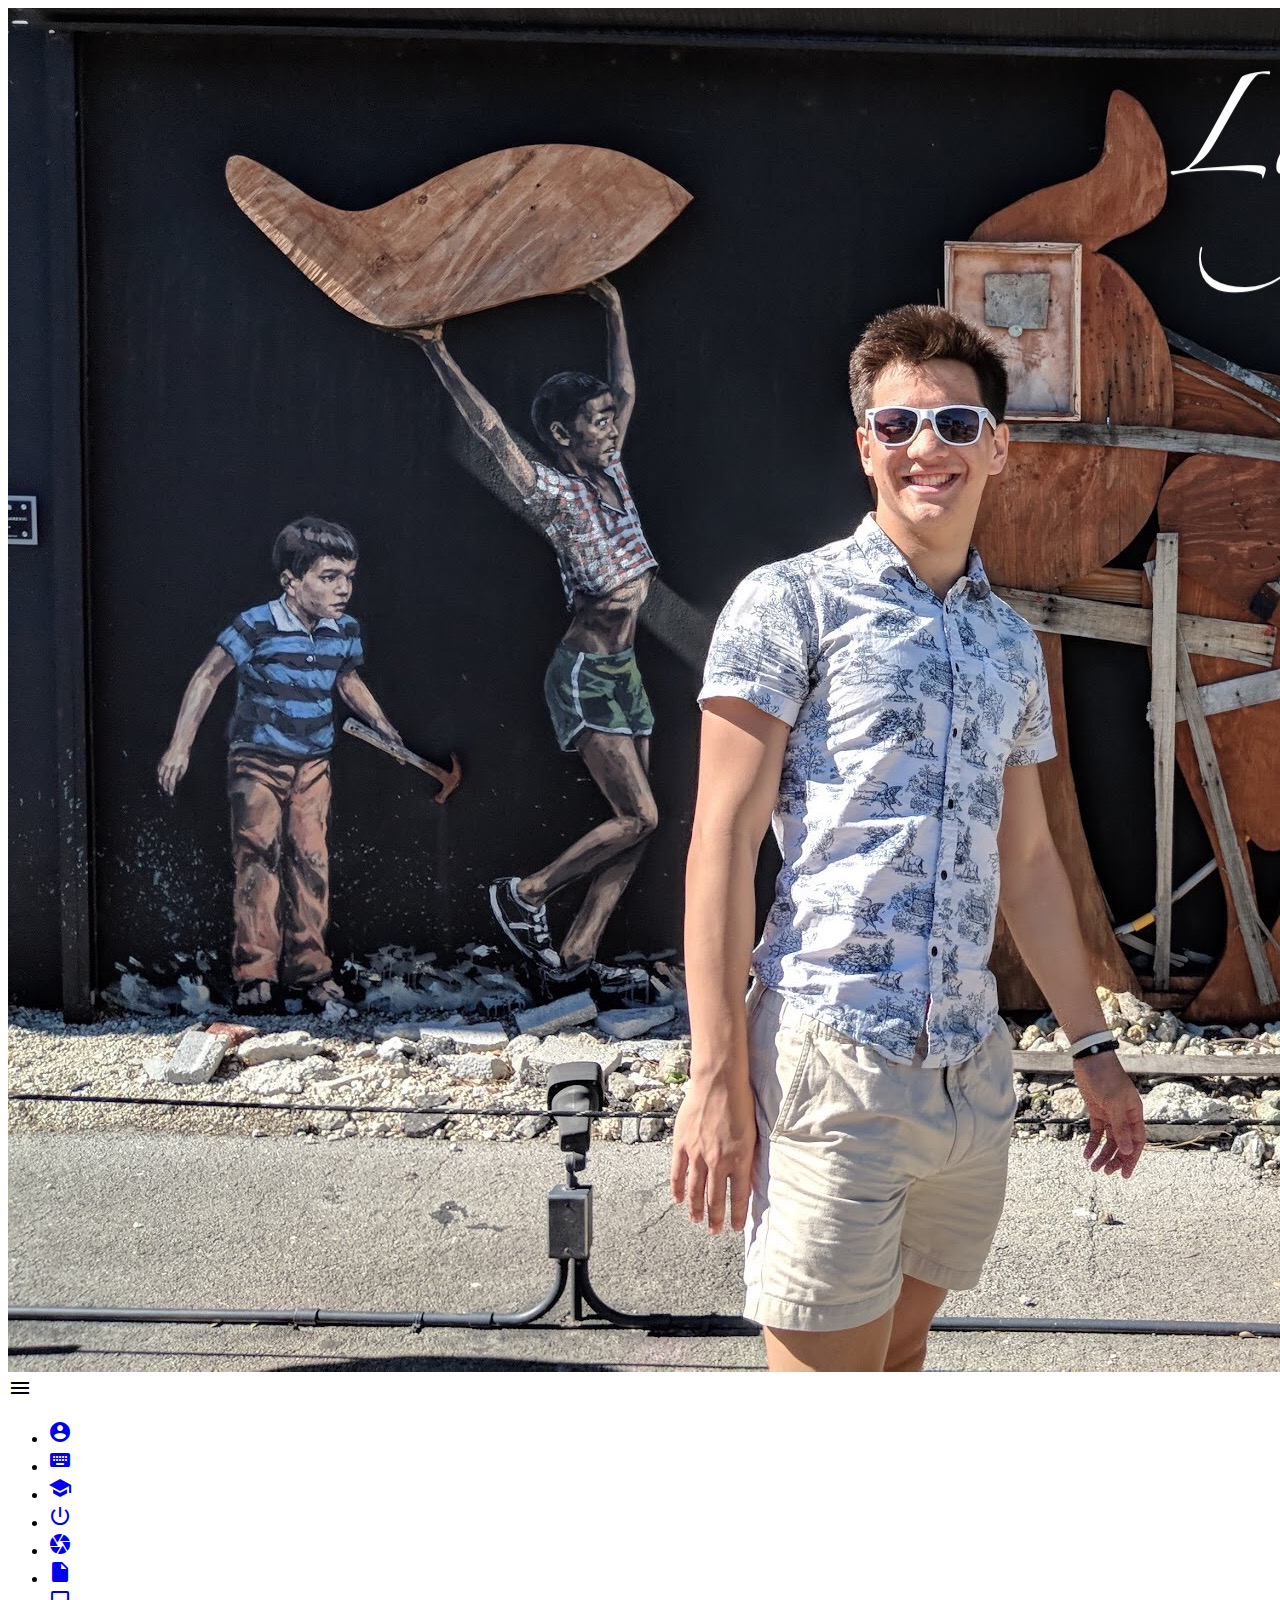
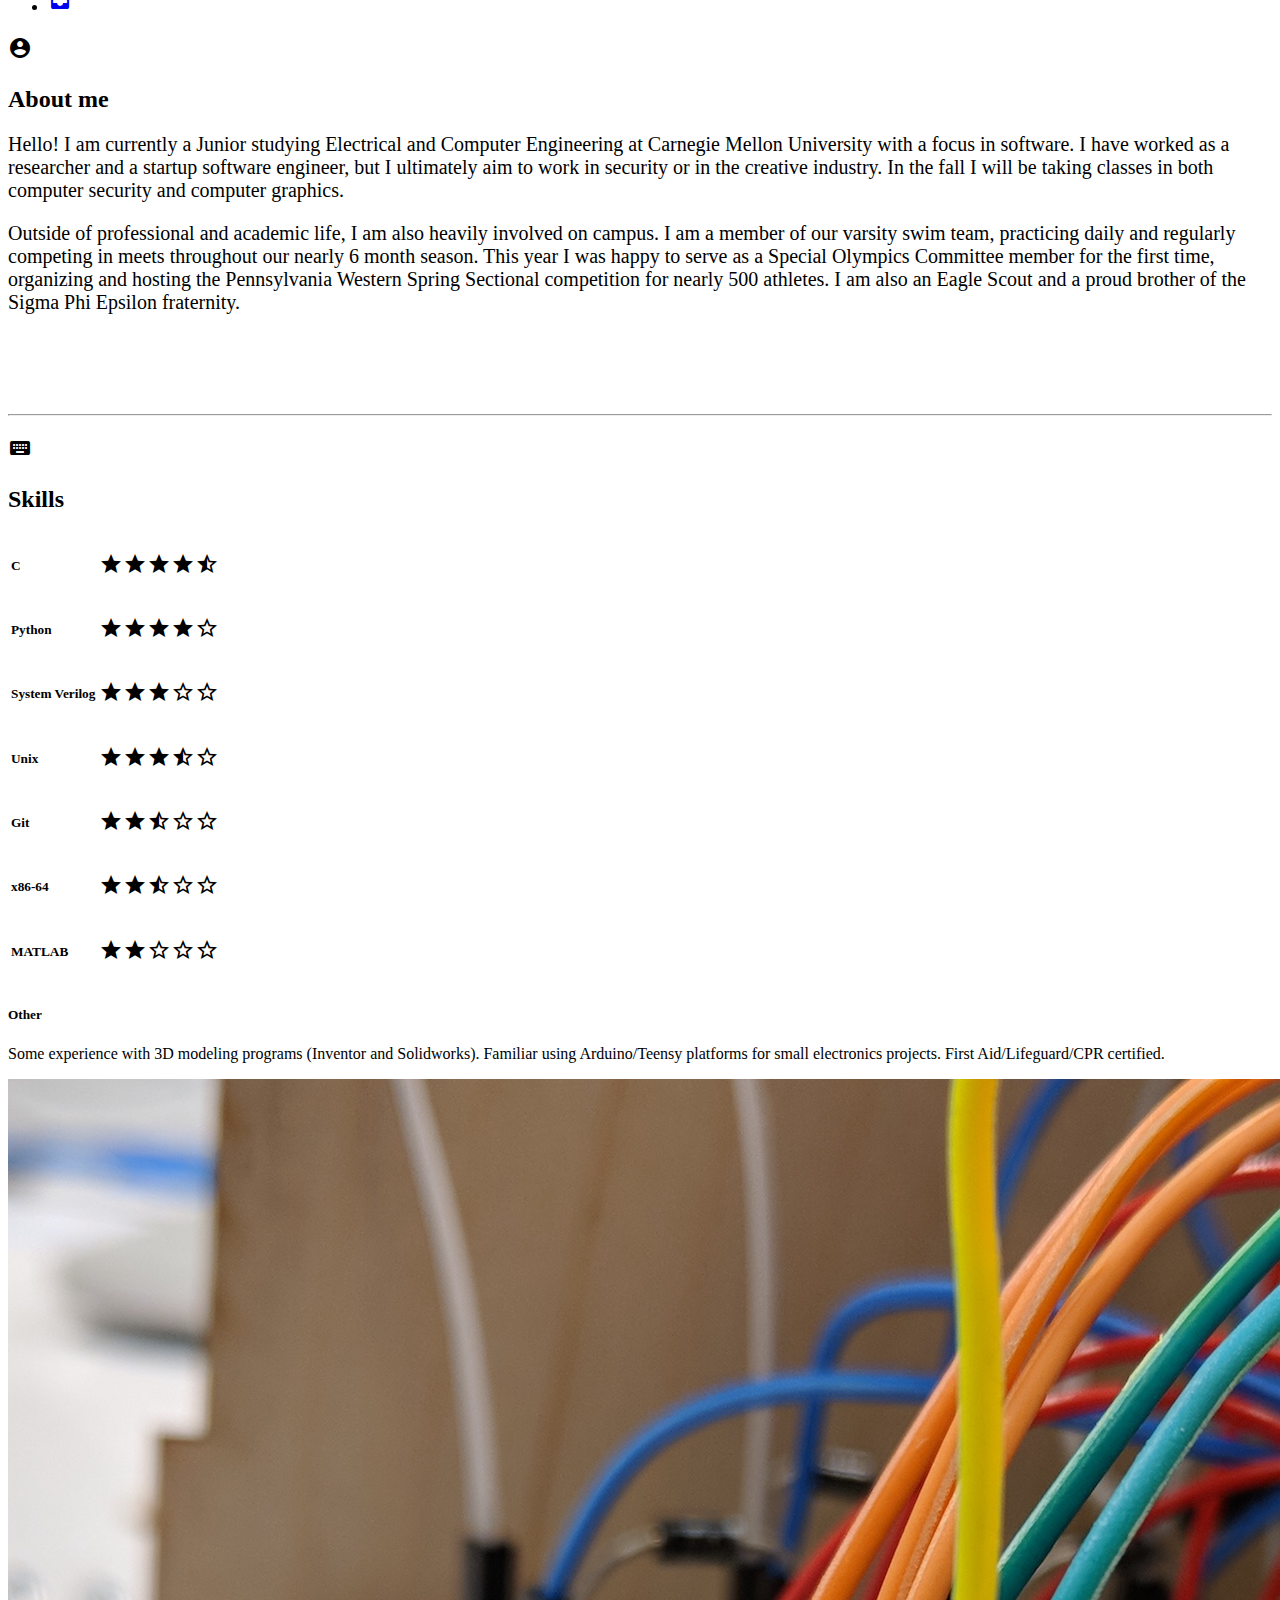
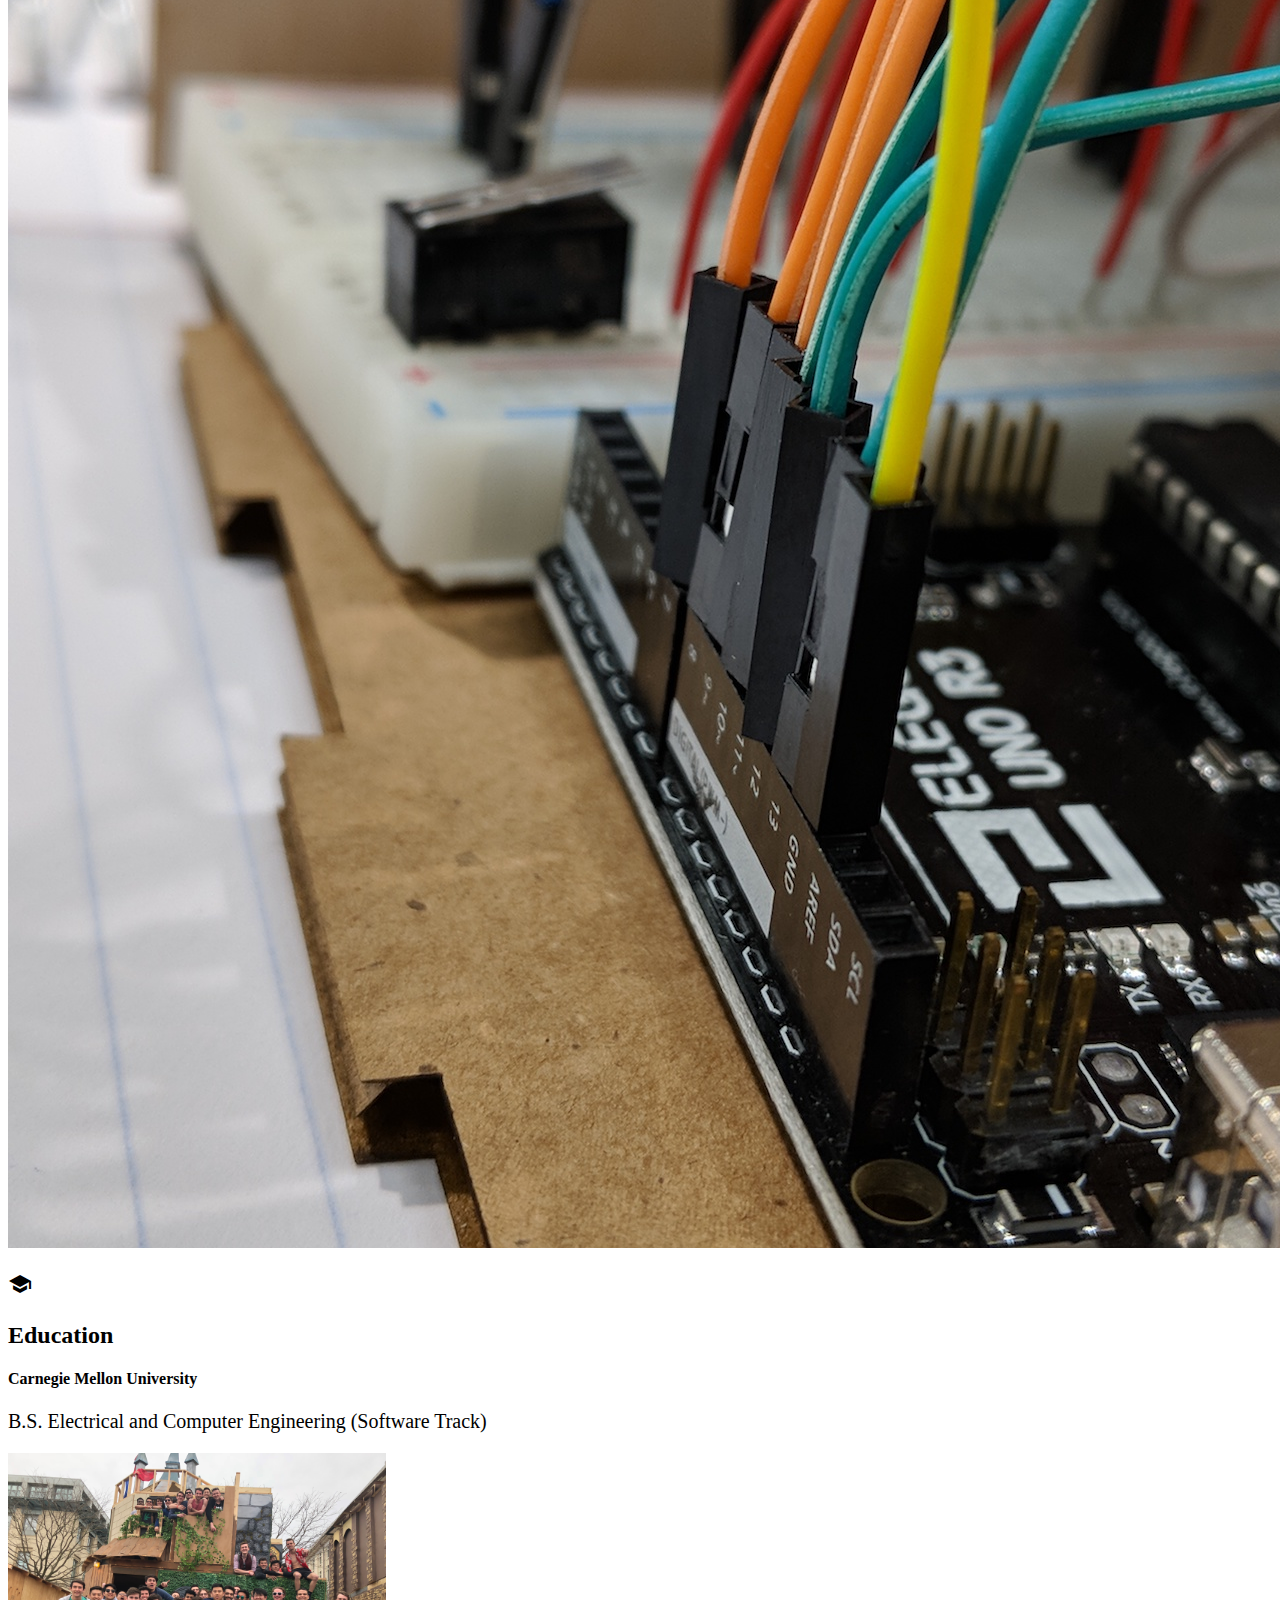
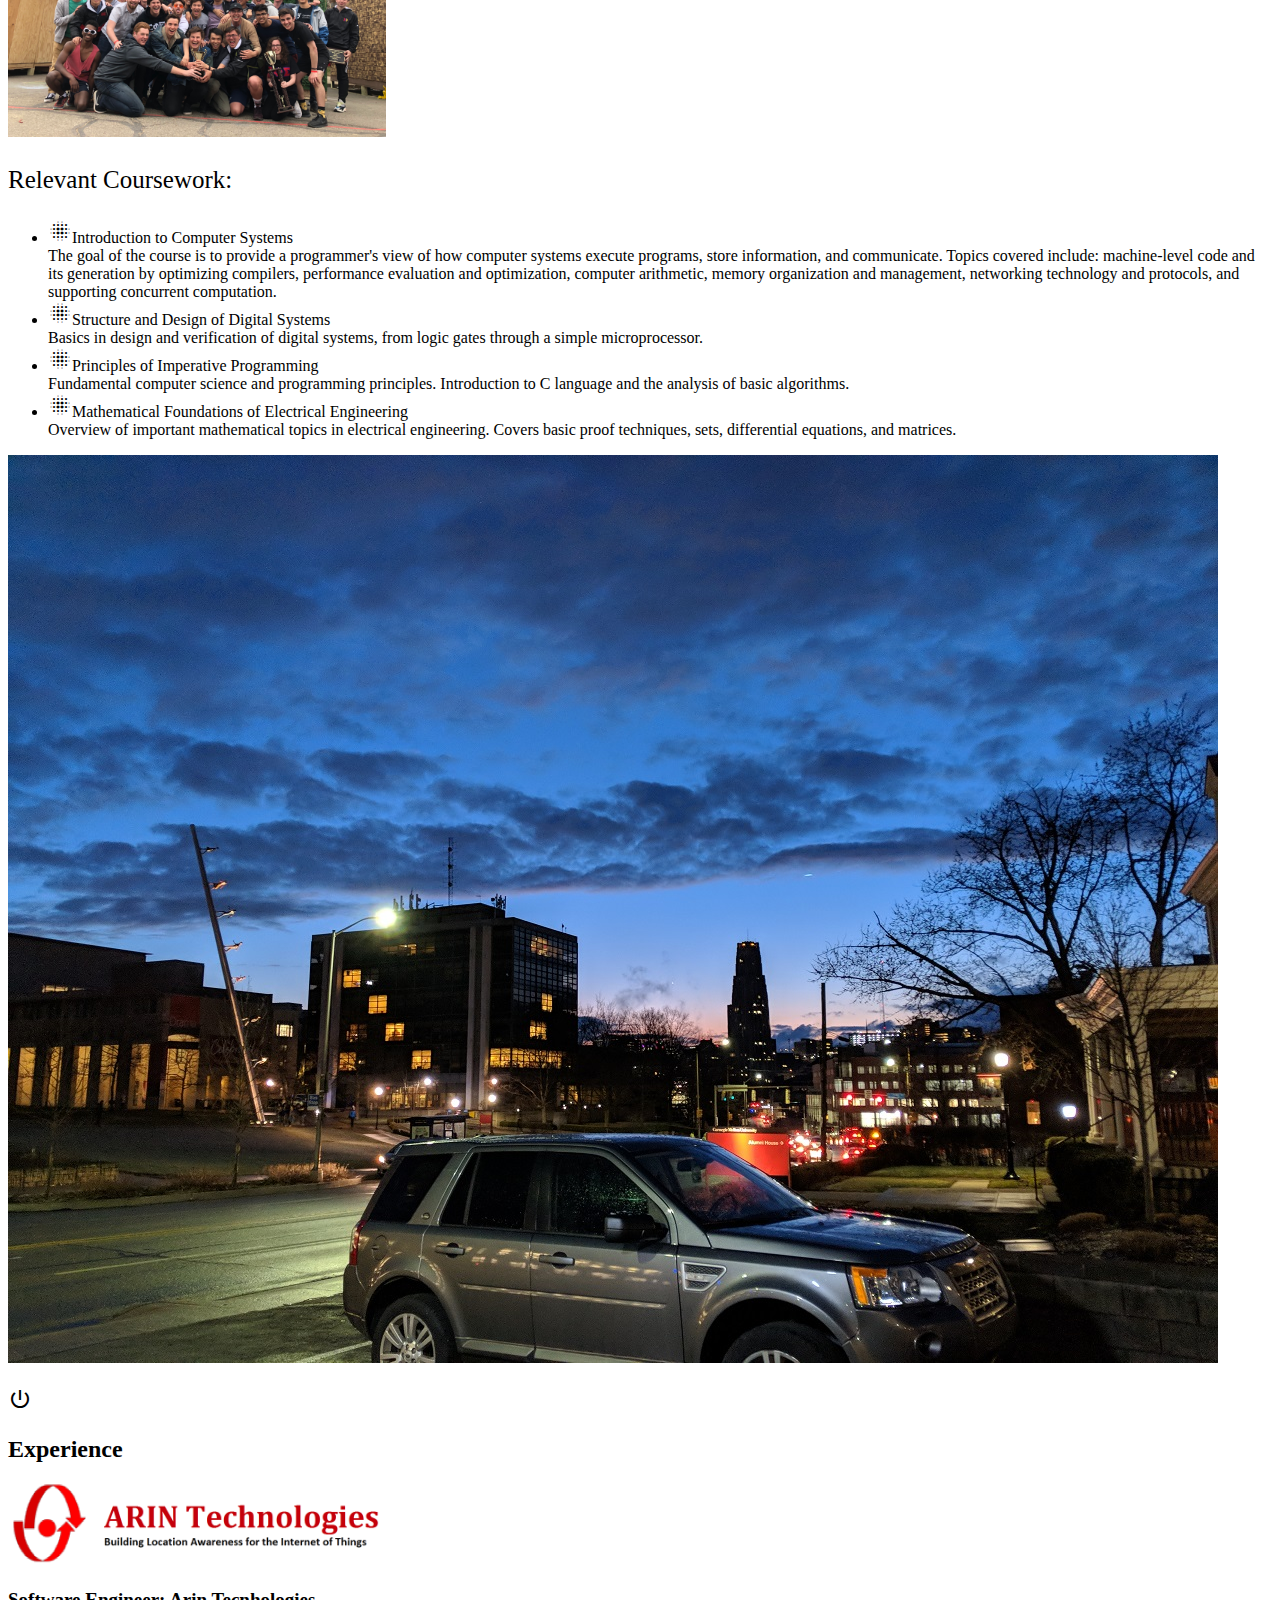
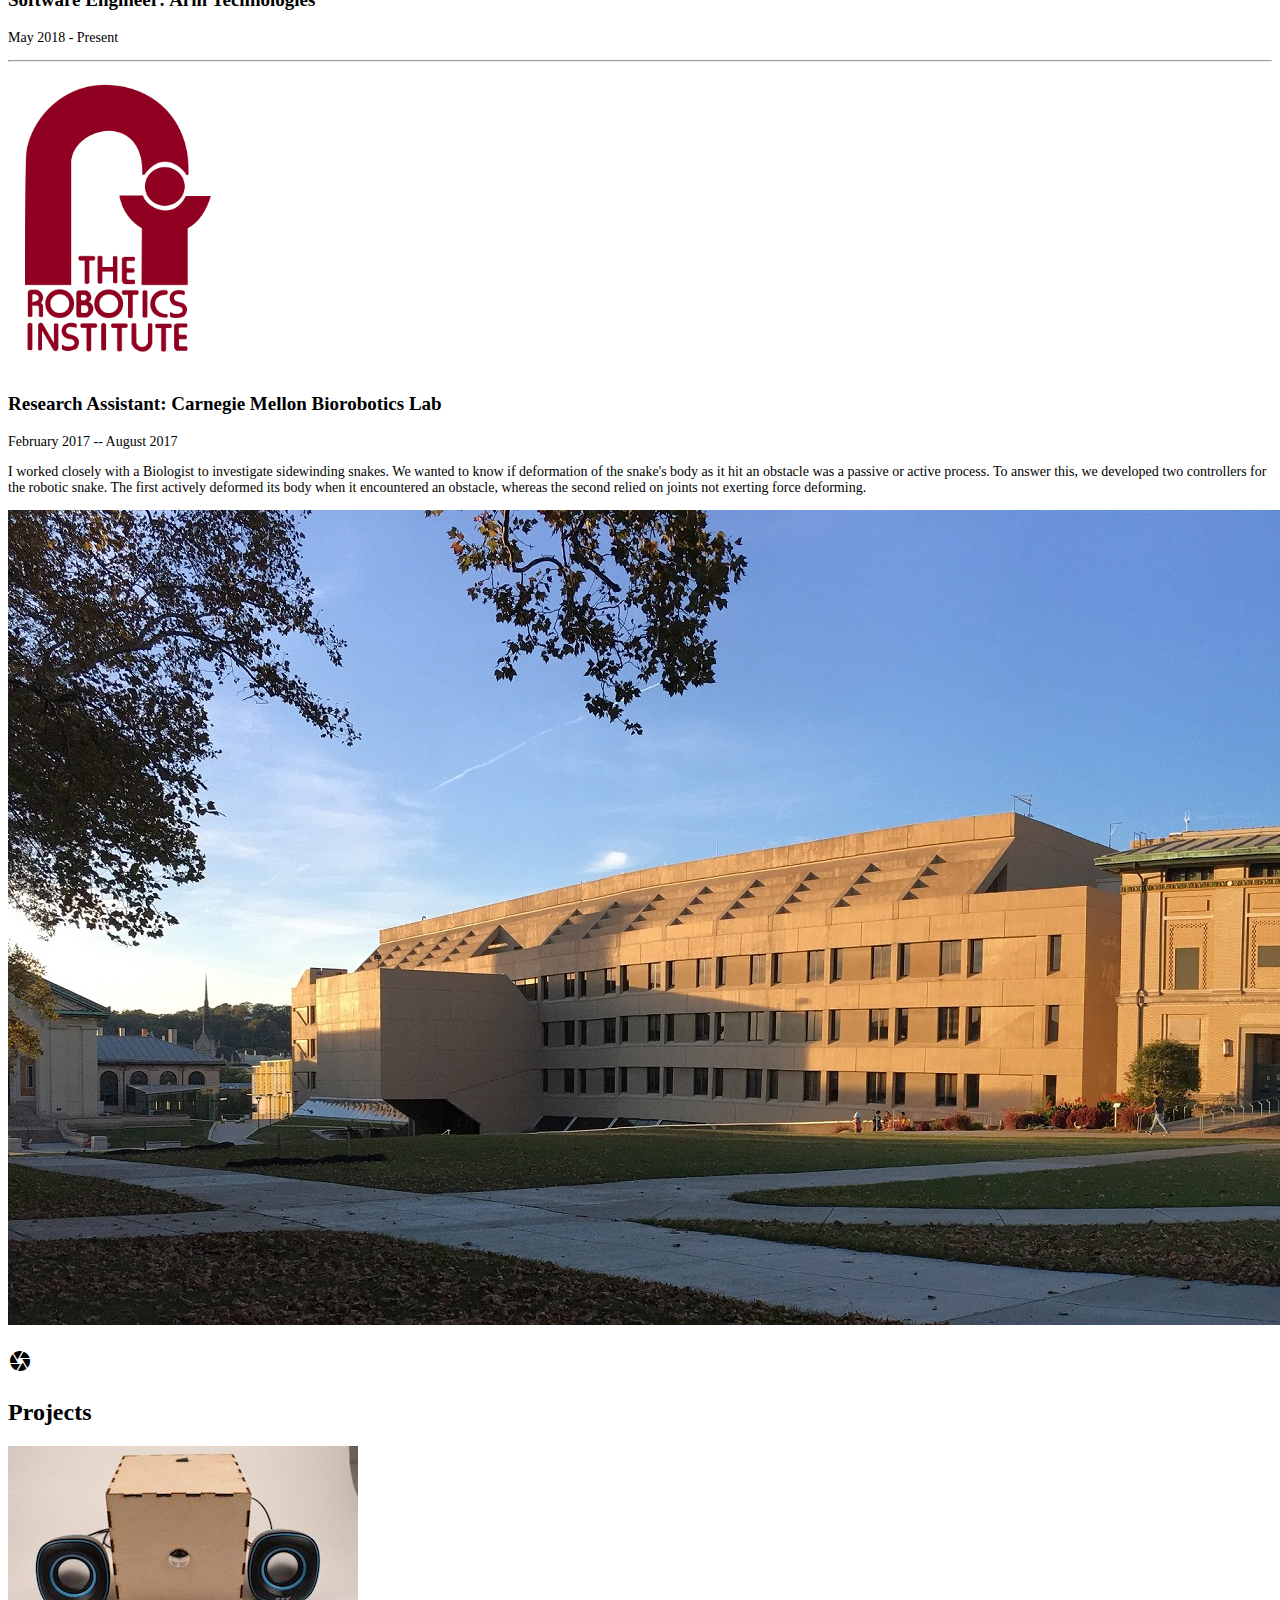
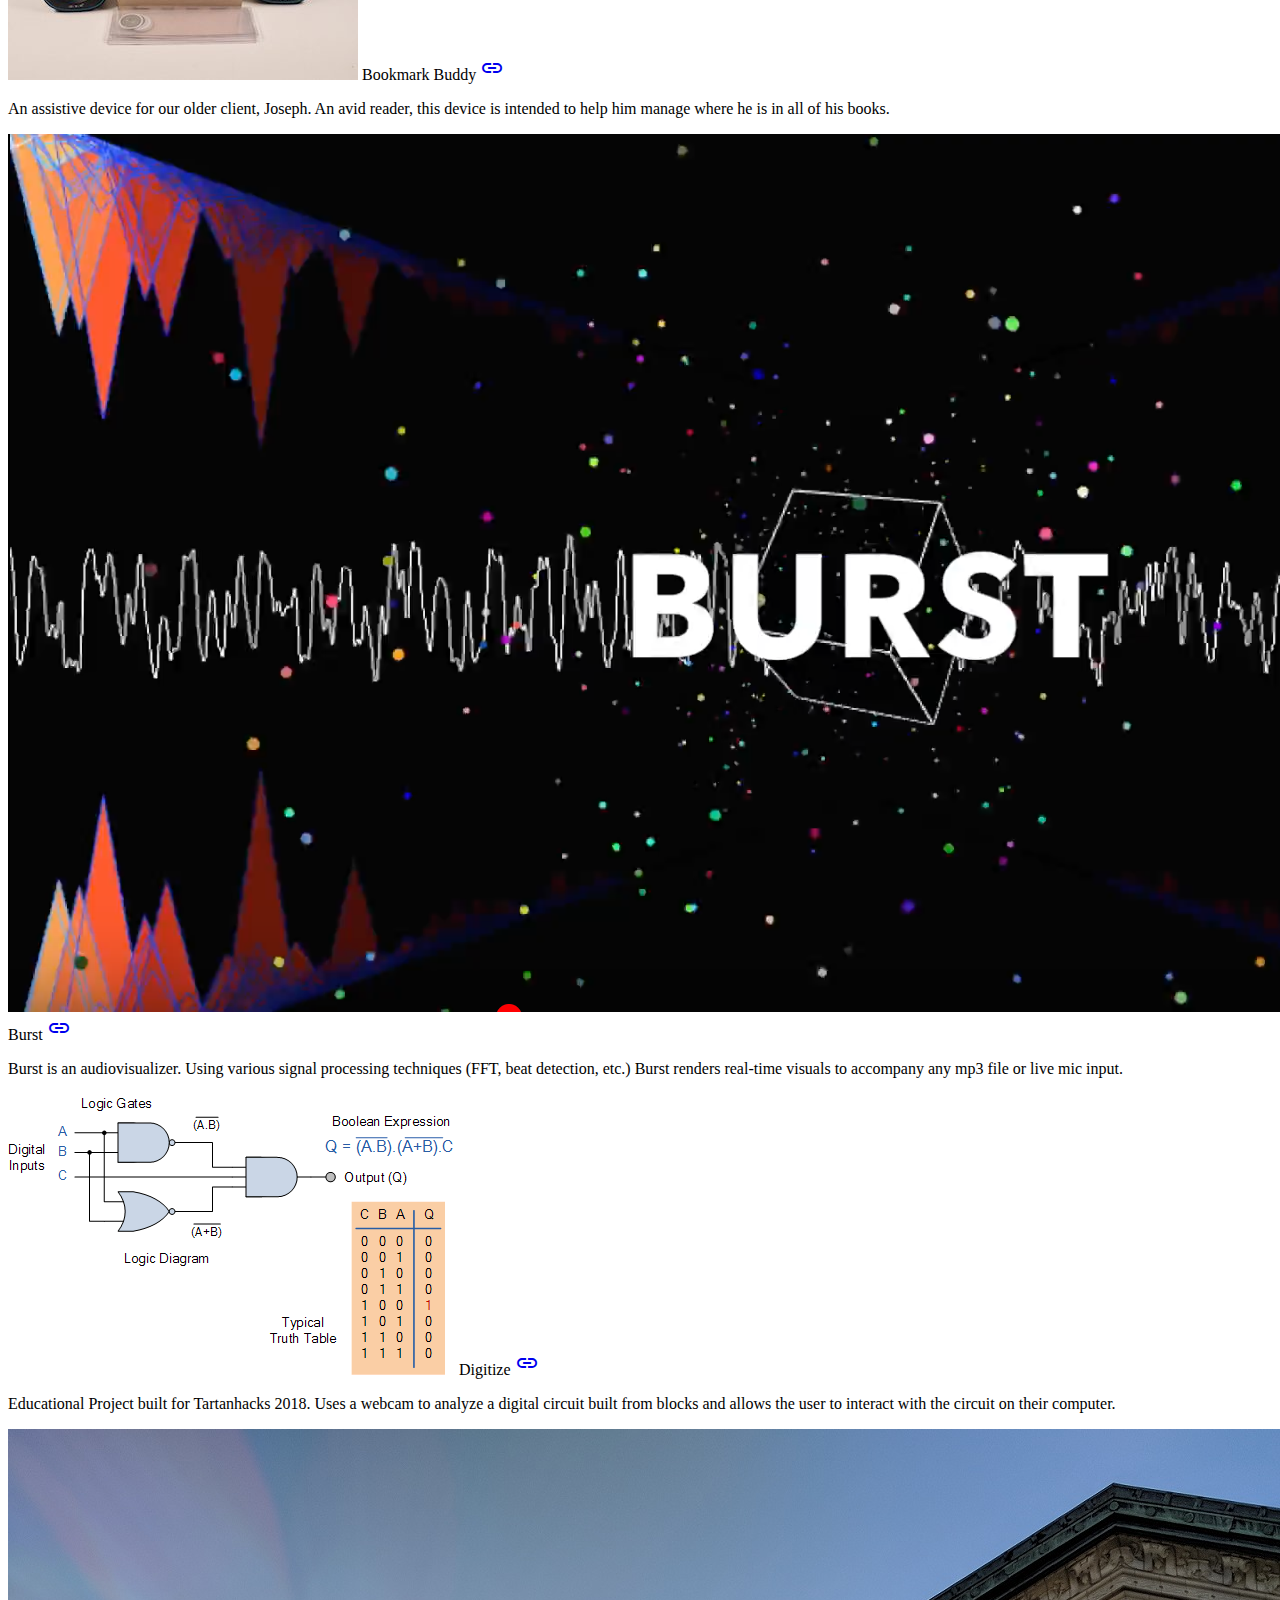
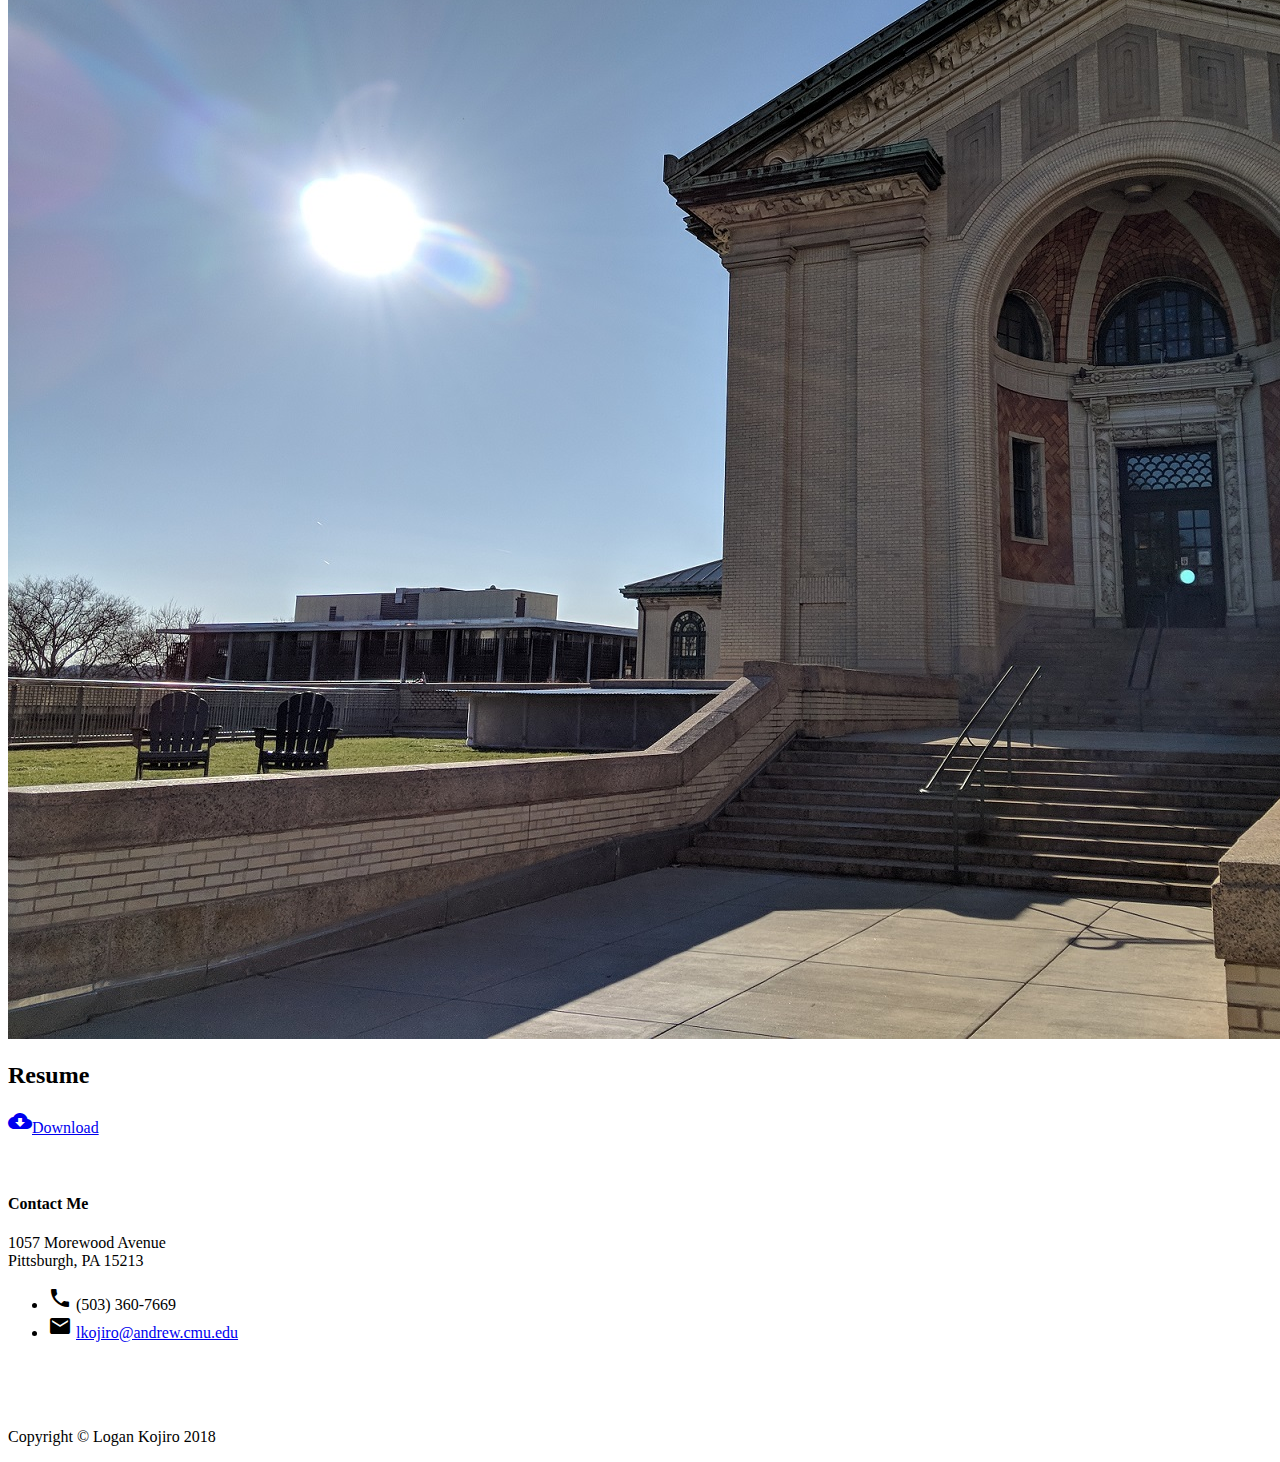
==== index.html @ 64862865 "spelling" ====
<!DOCTYPE html>
<html lang="en">
<head>
  <meta http-equiv="Content-Type" content="text/html; charset=UTF-8"/>
  <meta name="viewport" content="width=device-width, initial-scale=1"/>
  <title>Logan Kojiro</title>

  <!-- CSS  -->
  <script src="https://code.jquery.com/jquery-2.1.3.min.js"></script>

  <link href="https://fonts.googleapis.com/icon?family=Material+Icons" rel="stylesheet">
  <link href="css/materialize.css" type="text/css" rel="stylesheet" media="screen,projection"/>
  <link href="css/style.css" type="text/css" rel="stylesheet" media="screen,projection"/>
</head>

<body class="grey lighten-2">



    <!-- TOP -->

  <header>
    <div class = "background">
        <img class="responsive-img" src="images/Me.JPG" alt="Unsplashed background img 1">
    </div>
</header>

<div class="fixed-action-btn">
  <a class="btn-floating btn-large red" direction = "top">
    <i class="large material-icons">menu</i>
  </a>
  <ul>
    <li><a href="#bio" class="btn-floating deep-purple tooltipped" data-position="left" data-tooltip="About Me"><i class="material-icons">account_circle</i></a></li>
    <li><a href="#skills" class="btn-floating red tooltipped" data-position="left" data-tooltip="Skills"><i class="material-icons">keyboard</i></a></li>
    <li><a href="#education" class="btn-floating amber tooltipped" data-position="left" data-tooltip="Education"><i class="material-icons">school</i></a></li>
    <li><a href="#experience" class="btn-floating green tooltipped" data-position="left" data-tooltip="Experience"><i class="material-icons">power_settings_new</i></a></li>
    <li><a href="#projects" class="btn-floating blue tooltipped" data-position="left" data-tooltip="Projects"><i class="material-icons">camera</i></a></li>
    <li><a href="#resume" class="btn-floating teal tooltipped" data-position="left" data-tooltip="Resume"><i class="material-icons">insert_drive_file</i></a></li>
    <li><a href="#contact" class="btn-floating grey tooltipped" data-position="left" data-tooltip="Contact"><i class="material-icons">inbox</i></a></li>
  </ul>
</div>


  <!-- BIO -->
<div id="bio" class ="section grey lighten-2">
    <h2 class="center"><i class=" large material-icons deep-purple-text">account_circle</i></h2>
    <h2 class="center">About me</h2>
    <div class="container">
        <p class="center text-muted"style="font-size:20px">Hello!  I am currently a Junior studying Electrical and Computer Engineering at Carnegie Mellon University with a focus in software.  I have worked as a researcher and a startup software engineer, but I ultimately aim to work in security or in the creative industry.  In the fall I will be taking classes in both computer security and computer graphics.</p>
        <p class="center text-muted"style="font-size:20px">Outside of professional and academic life, I am also heavily involved on campus.  I am a member of our varsity swim team, practicing daily and regularly competing in meets throughout our nearly 6 month season.  This year I was happy to serve as a Special Olympics Committee member for the first time, organizing and hosting the Pennsylvania Western Spring Sectional competition for nearly 500 athletes.  I am also an Eagle Scout and a proud brother of the Sigma Phi Epsilon fraternity.</p>
    </div>
    <br><br><br><br>
    <hr>
</div>

   <!-- SKILLS -->

  <div id="skills" class="section scrollspy no-pad-bot grey lighten-2">
    <h2 class="center"><i class=" large material-icons red-text">keyboard</i></h2>
    <h2 class="center">Skills</h2>


    <div class="hide-on-small-and-down">

      <div class="center row container">
      <table class="centered">
        <tbody>
          <tr>
            <td><h5>C</h5></td>
            <td><i class="material-icons">star</i><i class="material-icons">star</i><i class="material-icons">star</i><i class="material-icons">star</i><i class="material-icons">star_half</i></td>
          </tr>
          <tr>
            <td><h5>Python</h5></td>
            <td><i class="material-icons">star</i><i class="material-icons">star</i><i class="material-icons">star</i><i class="material-icons">star</i><i class="material-icons">star_border</i></td>
          </tr>
          <tr>
            <td><h5>System Verilog</h5></td>
            <td><i class="material-icons">star</i><i class="material-icons">star</i><i class="material-icons">star</i><i class="material-icons">star_border</i><i class="material-icons">star_border</i></td>
          </tr>
          <tr>
            <td><h5>Unix</h5></td>
            <td><i class="material-icons">star</i><i class="material-icons">star</i><i class="material-icons">star</i><i class="material-icons">star_half</i><i class="material-icons">star_border</i></td>
          </tr>
          <tr>
            <td><h5>Git</h5></td>
            <td><i class="material-icons">star</i><i class="material-icons">star</i><i class="material-icons">star_half</i><i class="material-icons">star_border</i><i class="material-icons">star_border</i></td>
          </tr>
          <tr>
            <td><h5>x86-64</h5></td>
            <td><i class="material-icons">star</i><i class="material-icons">star</i><i class="material-icons">star_half</i><i class="material-icons">star_border</i><i class="material-icons">star_border</i></td>
          </tr>
          <tr>
            <td><h5>MATLAB</h5></td>
            <td><i class="material-icons">star</i><i class="material-icons">star</i><i class="material-icons">star_border</i><i class="material-icons">star_border</i><i class="material-icons">star_border</i></td>
          </tr>
        </tbody>
      </table>
      </div>



      <div class="center row container">
              <div class="col s12 center">
                  <h5 class="center">Other</h5>
                  <p class="light">Some experience with 3D modeling programs (Inventor and Solidworks).  Familiar using Arduino/Teensy platforms for small electronics projects.  First Aid/Lifeguard/CPR certified. </p>
              </div>
      </div>
    </div>
</div>

      <div class="parallax-container">
        <div class="parallax"><img src="images/wires.jpg"></div>
      </div>


      <!-- EDUCATION -->

  <div id="education" class="section scrollspy no-pad-bot grey lighten-2">
    <h2 class="center"><i class=" large material-icons amber-text">school</i></h2>
    <h2 class="center">Education</h2>
    <h4 class="center">Carnegie Mellon University</h4>
    <div class="center col s12 m4">
        <p class="center condensed light" style="font-size:20px">B.S. Electrical and Computer Engineering (Software Track)</p>
      </div>

      <div class="row">
         <div class="center col s12 m5">
           <img src="images/booth.jpg" class = "circle" style="width:378px;height:284px;">
         </div>
         <div class="center col s12 m6">
           <p class="center condensed" style="font-size:25px">Relevant Coursework: </p>
           <ul class="collapsible popout">
            <li>
              <div class="collapsible-header hoverable"><i class="material-icons">blur_on</i>Introduction to Computer Systems</div>
              <div class="collapsible-body"><span>The goal of the course is to provide a programmer's view of how computer systems execute programs, store information, and communicate.  Topics covered include: machine-level code and its generation by optimizing compilers, performance evaluation and optimization, computer arithmetic, memory organization and management, networking technology and protocols, and supporting concurrent computation.</span></div>
            </li>
            <li>
              <div class="collapsible-header hoverable"><i class="material-icons">blur_on</i>Structure and Design of Digital Systems</div>
              <div class="collapsible-body"><span>Basics in design and verification of digital systems, from logic gates through a simple microprocessor.</span></div>
            </li>
            <li>
              <div class="collapsible-header hoverable"><i class="material-icons">blur_on</i>Principles of Imperative Programming</div>
              <div class="collapsible-body"><span>Fundamental computer science and programming principles.  Introduction to C language and the analysis of basic algorithms. </span></div>
            </li>
            <li>
              <div class="collapsible-header hoverable"><i class="material-icons">blur_on</i>Mathematical Foundations of Electrical Engineering</div>
              <div class="collapsible-body"><span>Overview of important mathematical topics in electrical engineering.  Covers basic proof techniques, sets, differential equations, and matrices. </span></div>
            </li>
          </ul>
         </div>
       </div>
  </div>


  <div class="parallax-container valign-wrapper">
    <div class="parallax"><img src="images/sunset.jpg" alt="Unsplashed background img 2"></div>
  </div>


    <!-- EXPERIENCE -->

  <div id="experience" class="section scrollspy no-pad-bot grey lighten-2">
    <h2 class="center"><i class=" large material-icons green-text">power_settings_new</i></h2>
    <h2 class="center">Experience</h2>

    <div class="row">
        <div class="center col s3 offset-s2">
          <img src="images/arin3.png" style="width:475px;">
        </div>
        <div class="center col s4 offset-s1">
            <p class="left" style="font-size:19px"><b>Software Engineer: Arin Tecnhologies</b> </p>
            <p class="left" style="font-size:14px"> May 2018 - Present </p>
      </div>
  </div>
  <hr class="container">

    <div class="row">
        <div class="center col s3 offset-s2">
          <img src="images/robotics.png" style="height:300px;">
        </div>
        <div class="col s6 offset-s1">
          <p class="left" style="font-size:19px"><b>Research Assistant: Carnegie Mellon Biorobotics Lab</b> </p>
          <p class="left" style="font-size:14px"> February 2017 -- August 2017 </p>
          <p class="left" style="font-size:14px">I worked closely with a Biologist to investigate sidewinding snakes.  We wanted to know if deformation of the snake's body as it hit an obstacle was a passive or active process.  To answer this, we developed two controllers for the robotic snake.  The first actively deformed its body when it encountered an obstacle, whereas the second relied on joints not exerting force deforming.</p>
      </div>
  </div>
  </div>


  <div class="parallax-container valign-wrapper">
    <div class="parallax"><img src="images/wean.JPG" alt="Unsplashed background img 3"></div>
  </div>


    <!-- PROJECTS -->

  <div id="projects" class="section scrollspy no-pad-bot grey lighten-2">
    <h2 class="center"><i class=" large material-icons blue-text">camera</i></h2>
    <h2 class="center">Projects</h2>
  </div>

  <div class="row grey lighten-2">
    <div class="col s4">
      <div class="card hoverable">
        <div class="card-image">
          <img src="images/book.jpg">
          <span class="card-title">Bookmark Buddy</span>
          <a href="https://courses.ideate.cmu.edu/60-223/s2018/work/book-reminder-by-dog-loving-duo-final-documentation/" target = "_blank" class="btn-floating halfway-fab waves-effect waves-light lighten"><i class="material-icons">insert_link</i></a>
        </div>
        <div class="card-content">
          <p>An assistive device for our older client, Joseph.  An avid reader, this device is intended to help him manage where he is in all of his books.</p>
        </div>
      </div>
    </div>
    <div class="col s4">
      <div class="card hoverable">
        <div class="card-image">
          <img src="images/Burst.png">
          <span class="card-title">Burst</span>
          <a href="https://youtu.be/puMXuJg0-Rk" target = "_blank" class="btn-floating halfway-fab waves-effect waves-light lighten"><i class="material-icons">insert_link</i></a>
        </div>
        <div class="card-content">
          <p>Burst is an audiovisualizer.  Using various signal processing techniques (FFT, beat detection, etc.) Burst renders real-time visuals to accompany any mp3 file or live mic input.</p>
        </div>
      </div>
    </div>
    <div class="col s4">
      <div class="card hoverable">
        <div class="card-image">
          <img src="images/circuit.gif">
          <span class="card-title black-text">Digitize</span>
          <a href="https://github.com/Guptacos/tartanhacks2018" target = "_blank" class="btn-floating halfway-fab waves-effect waves-light lighten"><i class="material-icons">insert_link</i></a>
        </div>
        <div class="card-content">
          <p>Educational Project built for Tartanhacks 2018.  Uses a webcam to analyze a digital circuit built from blocks and allows the user to interact with the circuit on their computer.</p>
        </div>
      </div>
    </div>
  </div>





  <div class="parallax-container valign-wrapper">
    <div class="parallax"><img src="images/hh.jpg" alt="Unsplashed background img 3"></div>
  </div>

  <div id="resume" class="section scrollspy no-pad-bot grey lighten-2">
    <h2 class="center">Resume</h2>
    <div class="section center">
    <a href="resume.pdf" download class="waves-effect waves-light lighten btn"><i class="material-icons right">cloud_download</i>Download</a>
</div>
  </div>


  <footer class="page-footer blue-grey lighten-3">
      <div id="contact" class="container">
          <div class="row">
            <div class="col-lg-10 mx-auto center">
                <br>
                <br>
              <h4>
                <strong>Contact Me</strong>
              </h4>
              <p>1057 Morewood Avenue
                <br>Pittsburgh, PA 15213</p>
              <ul class="list-unstyled">
                <li>
                  <i class="tiny material-icons">local_phone</i>
                  (503) 360-7669</li>
                <li>
                  <i class="tiny material-icons">email</i>
                  <a href="mailto:lkojiro@andrew.cmu.edu">lkojiro@andrew.cmu.edu</a>
                </li>
              </ul>
              <br>
              <br>
              <br>
            </div>
          </div>
        </div>

    <div class="footer-copyright center">
      <div class="container">
      <p class="text-muted">Copyright &copy; Logan Kojiro 2018</p>
      </div>
    </div>
  </footer>


  <!--  Scripts-->
  <script src="https://code.jquery.com/jquery-2.1.1.min.js"></script>
  <script src="js/materialize.js"></script>
  <script src="js/init.js"></script>

  </body>
</html>
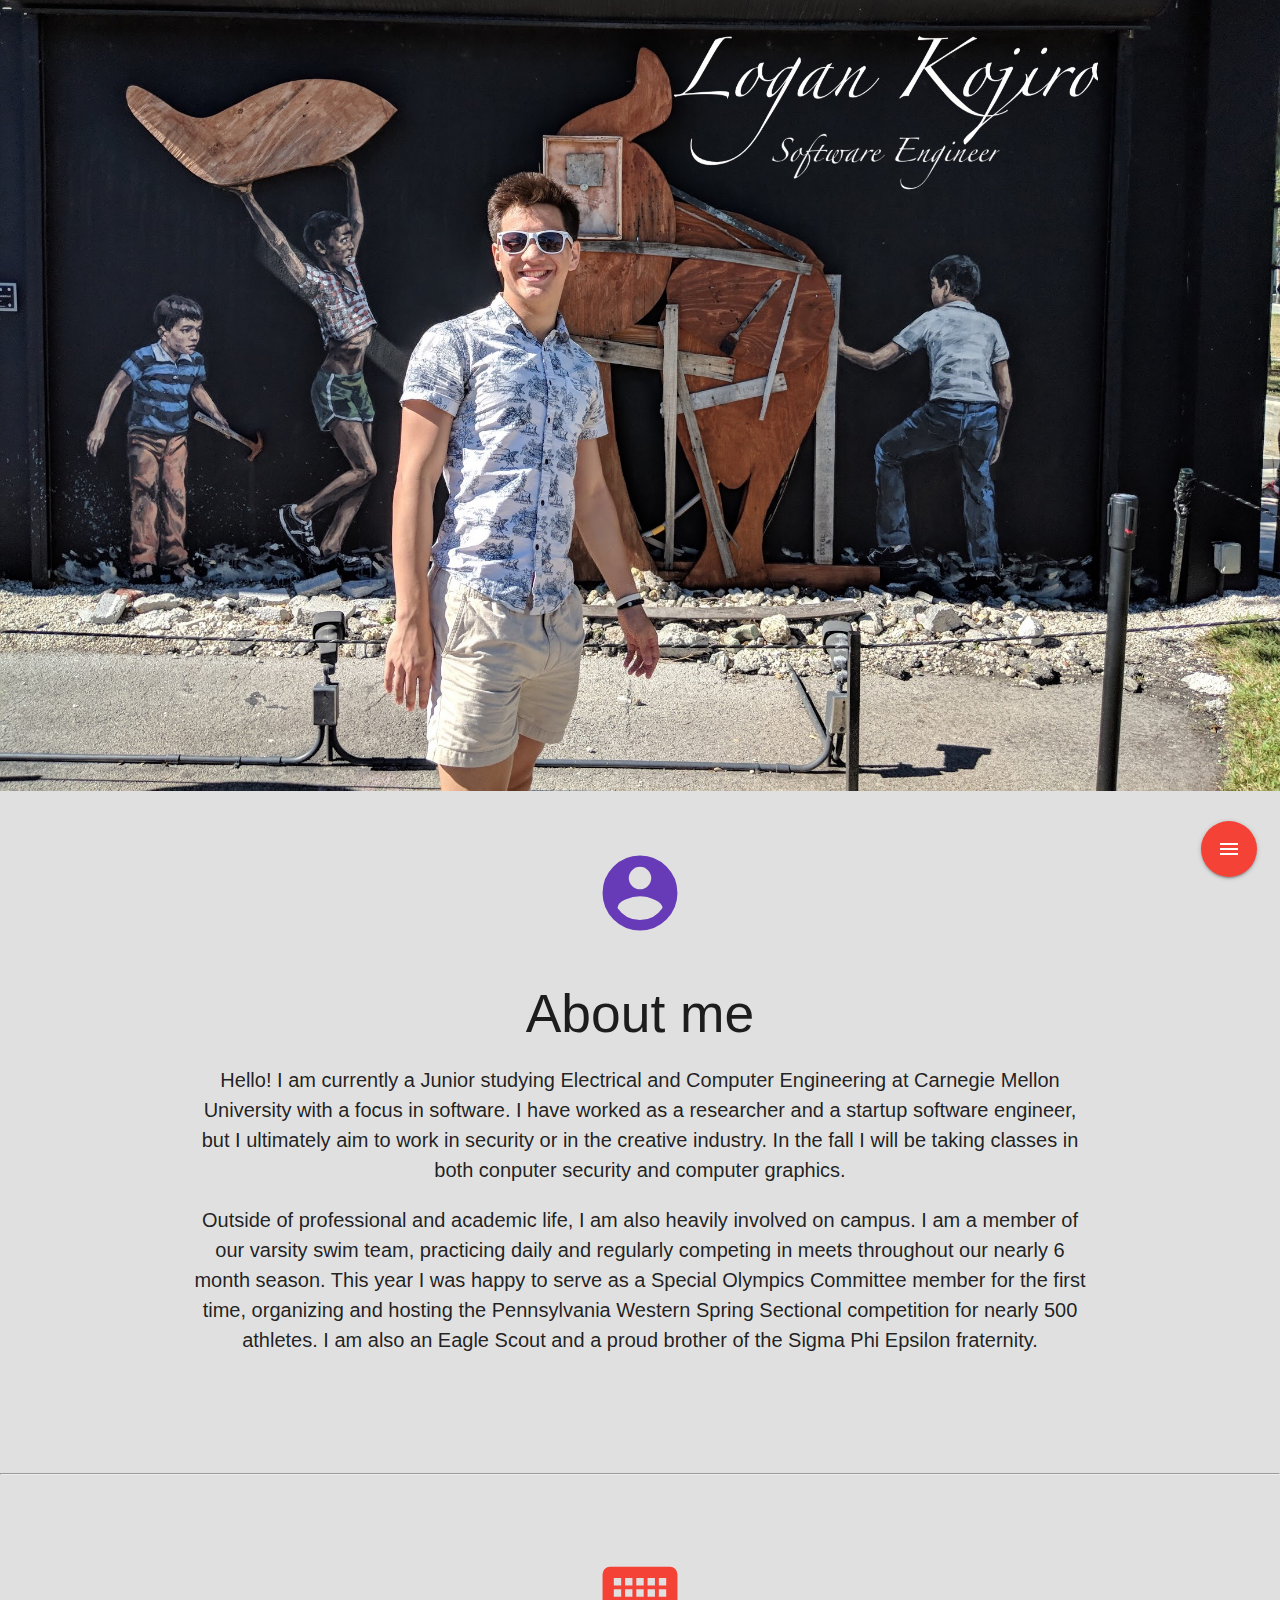
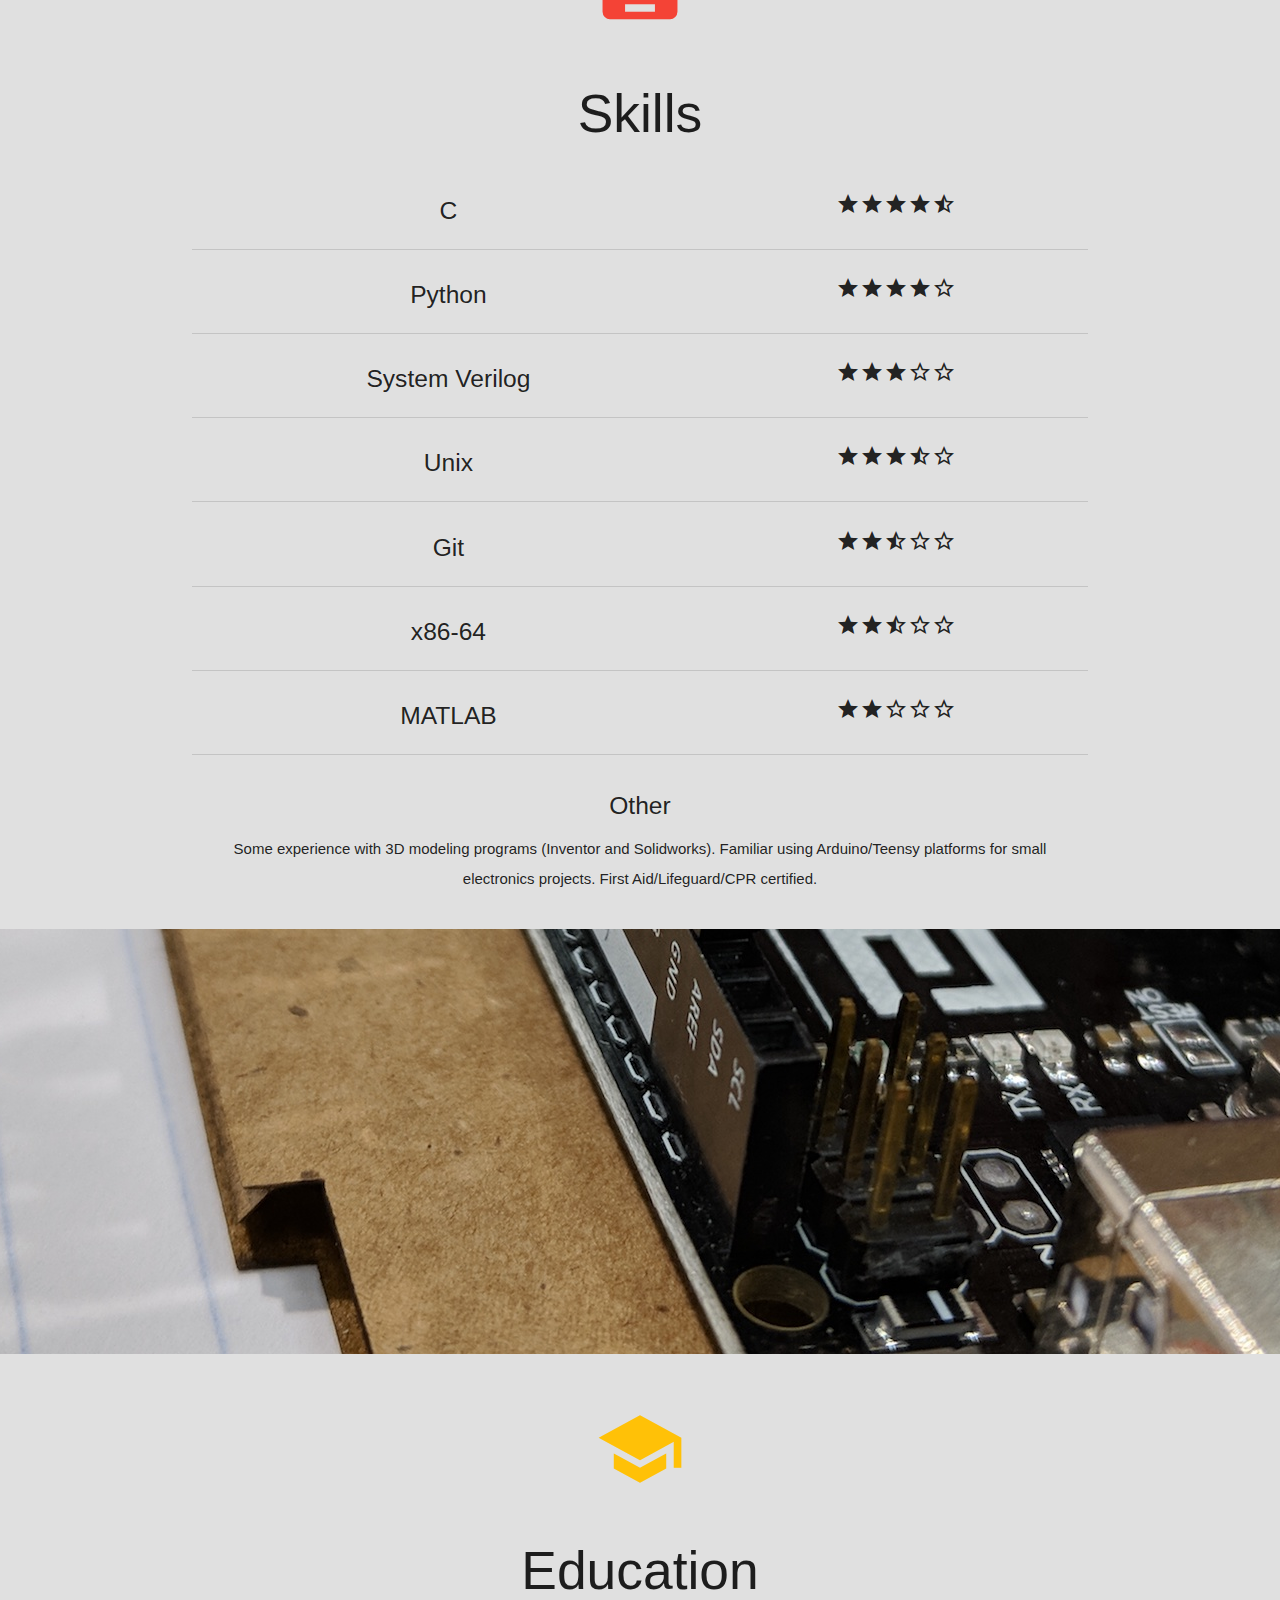
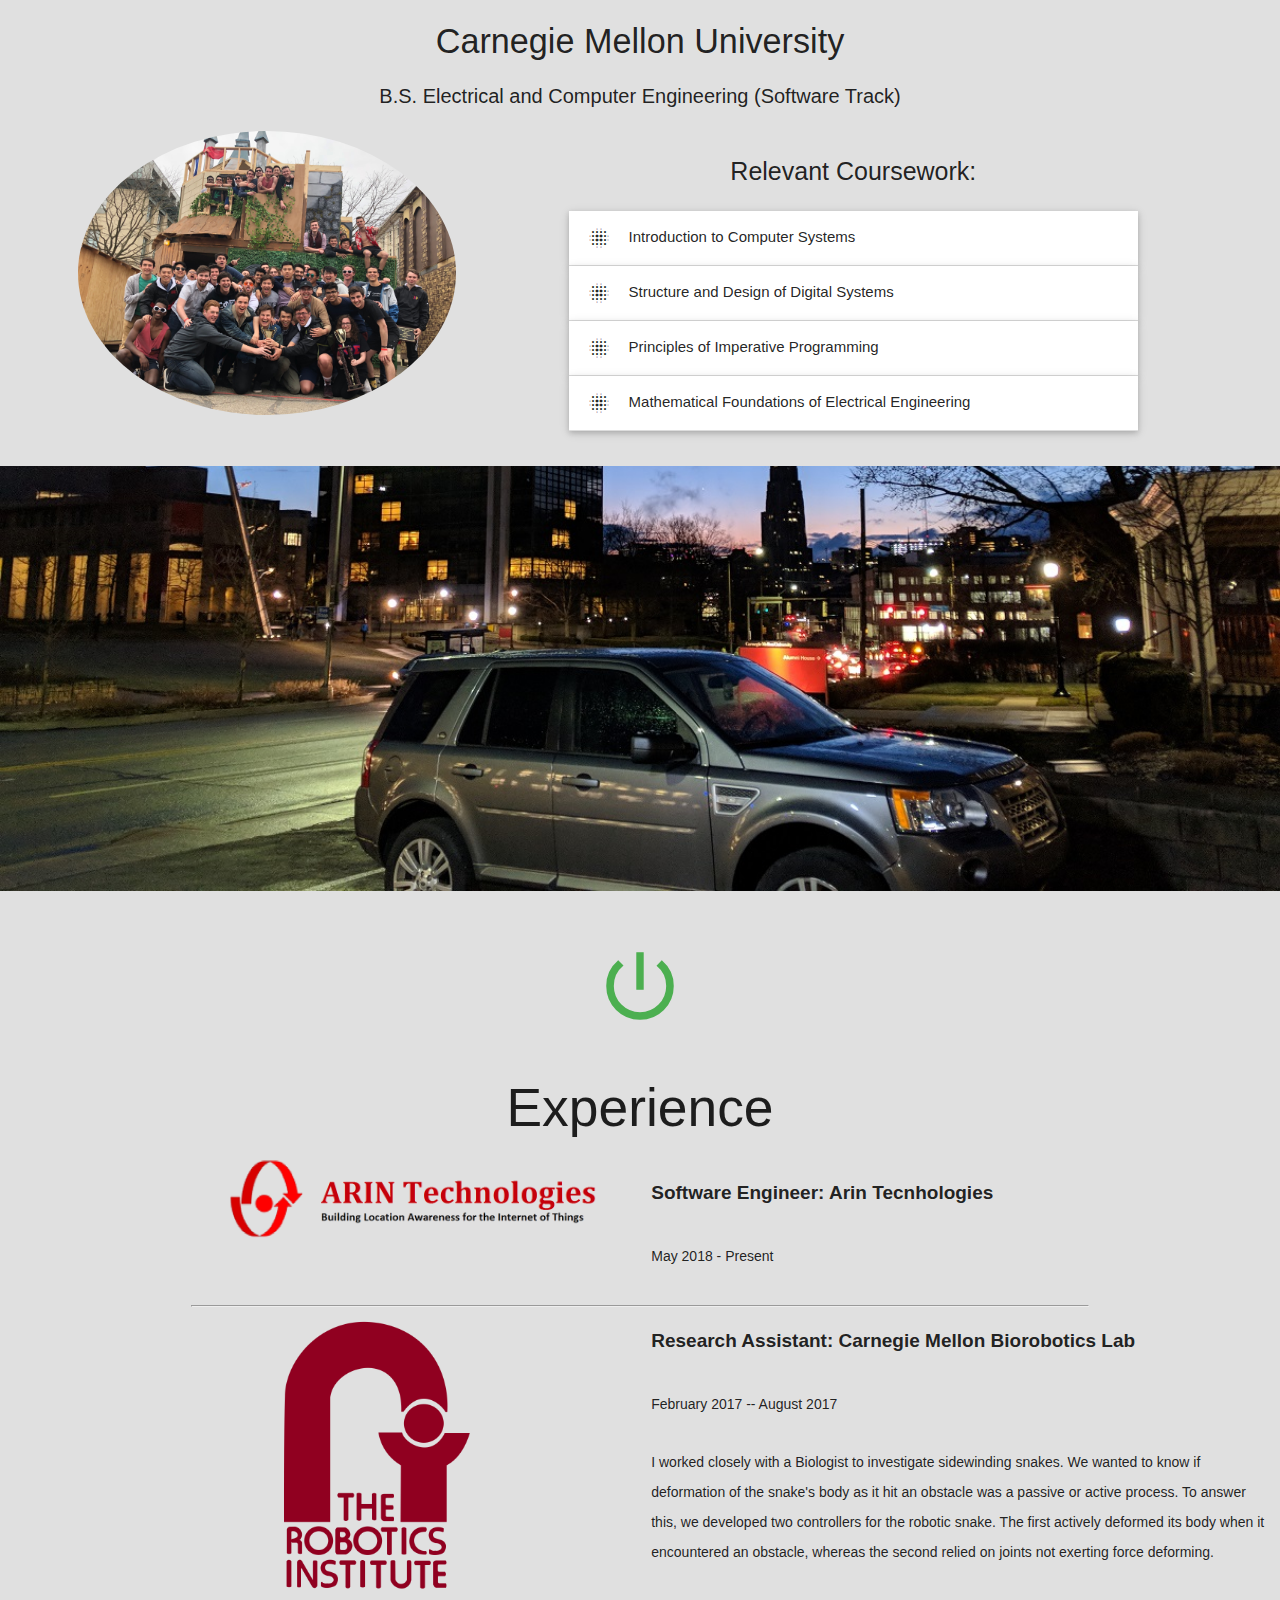
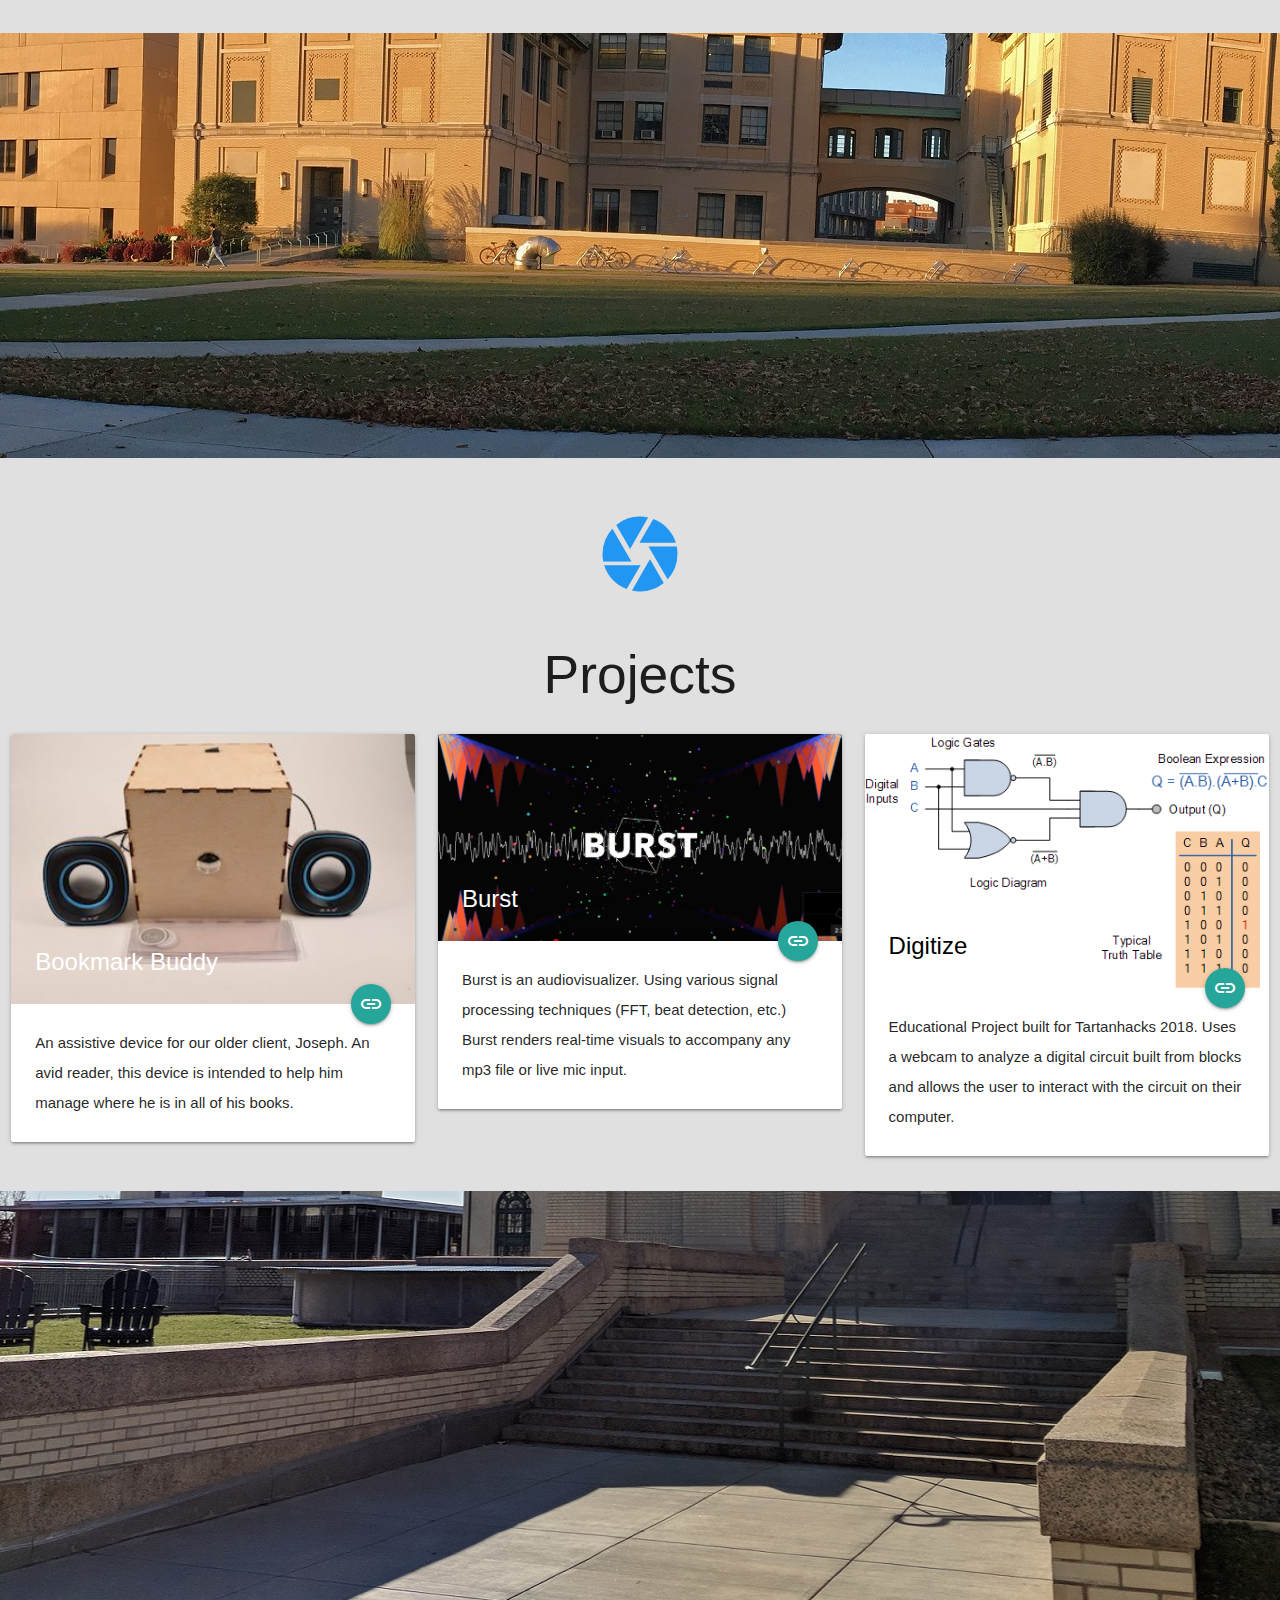
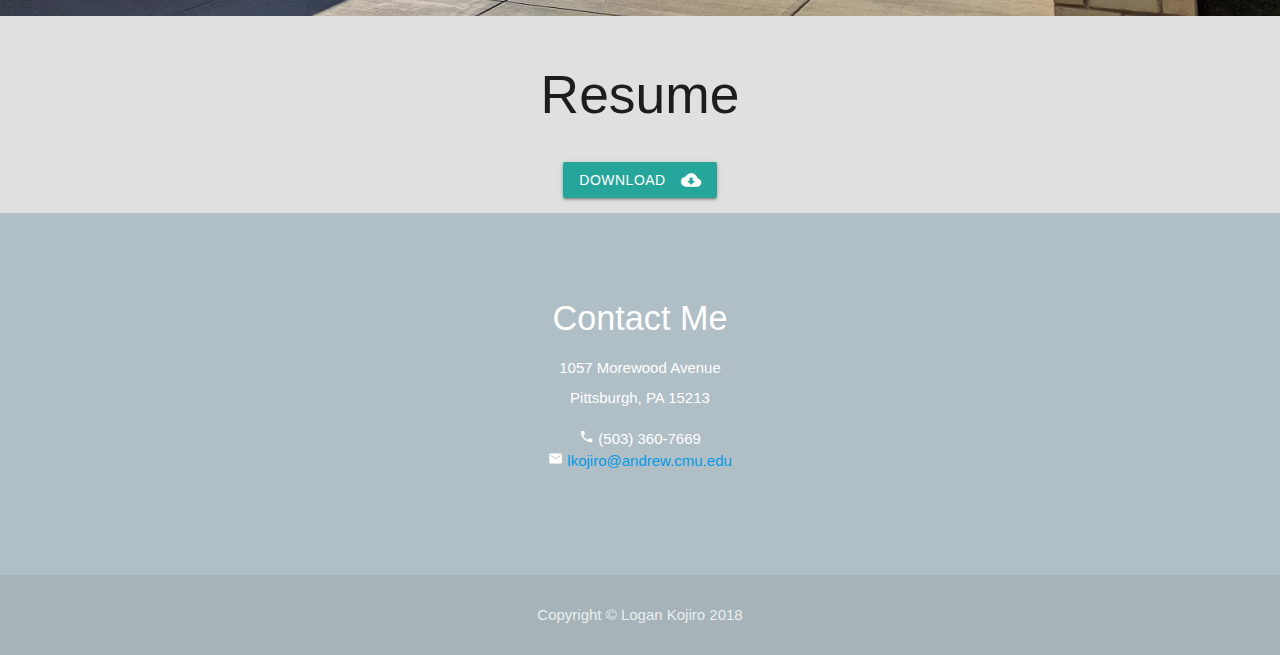
==== commit 1f6cc4d5: "fixes" ====
--- a/index.html
+++ b/index.html
@@ -15,6 +15,22 @@
 
 <body class="grey lighten-2">
 
+
+<!-- <div class="navbar-fixed">
+<nav>
+  <div class="nav-wrapper blue-grey lighten-3">
+    <a href="#top" class="brand-logo center"> Me </a>
+    <ul class="left hide-on-med-and-down">
+        <li><a href="#skills" >Skills</a></li>
+        <li><a href="#education" >Education</a></li>
+        <li><a href="#experience" >Experience</a></li>
+        <li><a href="#projects" >Projects</a></li>
+        <li><a href="#resume" >Resume</a></li>
+        <li><a href="#contact" >Contact</a></li>
+    </ul>
+  </div>
+</nav>
+</div> -->
 
 
     <!-- TOP -->
@@ -46,7 +62,7 @@
     <h2 class="center"><i class=" large material-icons deep-purple-text">account_circle</i></h2>
     <h2 class="center">About me</h2>
     <div class="container">
-        <p class="center text-muted"style="font-size:20px">Hello!  I am currently a Junior studying Electrical and Computer Engineering at Carnegie Mellon University with a focus in software.  I have worked as a researcher and a startup software engineer, but I ultimately aim to work in security or in the creative industry.  In the fall I will be taking classes in both computer security and computer graphics.</p>
+        <p class="center text-muted"style="font-size:20px">Hello!  I am currently a Junior studying Electrical and Computer Engineering at Carnegie Mellon University with a focus in software.  I have worked as a researcher and a startup software engineer, but I ultimately aim to work in security or in the creative industry.  In the fall I will be taking classes in both conputer security and computer graphics.</p>
         <p class="center text-muted"style="font-size:20px">Outside of professional and academic life, I am also heavily involved on campus.  I am a member of our varsity swim team, practicing daily and regularly competing in meets throughout our nearly 6 month season.  This year I was happy to serve as a Special Olympics Committee member for the first time, organizing and hosting the Pennsylvania Western Spring Sectional competition for nearly 500 athletes.  I am also an Eagle Scout and a proud brother of the Sigma Phi Epsilon fraternity.</p>
     </div>
     <br><br><br><br>
--- a/css/style.css
+++ b/css/style.css
@@ -0,0 +1,105 @@
+/* Custom Stylesheet */
+/**
+ * Use this file to override Materialize files so you can update
+ * the core Materialize files in the future
+ *
+ * Made By MaterializeCSS.com
+ */
+
+nav ul a,
+nav .brand-logo {
+  color: #444;
+}
+
+p {
+  line-height: 2rem;
+}
+
+.sidenav-trigger {
+  color: #26a69a;
+}
+
+.parallax-container {
+  min-height: 380px;
+  line-height: 0;
+  height: auto;
+  color: rgba(255,255,255,.9);
+}
+  .parallax-container .section {
+    width: 100%;
+  }
+
+@media only screen and (max-width : 992px) {
+  .parallax-container .section {
+    position: absolute;
+    top: 40%;
+  }
+  #index-banner .section {
+    top: 10%;
+  }
+}
+
+@media only screen and (max-width : 600px) {
+  #index-banner .section {
+    top: 0;
+  }
+}
+
+.icon-block {
+  padding: 0 15px;
+}
+.icon-block .material-icons {
+  font-size: inherit;
+}
+
+footer.page-footer {
+  margin: 0;
+}
+
+nav ul a,
+nav .brand-logo {
+  color: #444;
+}
+
+p {
+  line-height: 2rem;
+}
+
+.button-collapse {
+  color: #26a69a;
+}
+
+.parallax-container {
+  min-height: 380px;
+  line-height: 0;
+  height: 425px;
+  color: rgba(255,255,255,.9);
+}
+  .parallax-container .section {
+    width: 100%;
+  }
+
+@media only screen and (max-width : 992px) {
+  .parallax-container .section {
+    position: absolute;
+    top: 40%;
+  }
+  #index-banner .section {
+    top: 10%;
+  }
+}
+
+@media only screen and (max-width : 600px) {
+  #index-banner .section {
+    top: 0;
+  }
+}
+
+
+.icon-block {
+  padding: 0 15px;
+}
+
+footer.page-footer {
+  margin: 0;
+}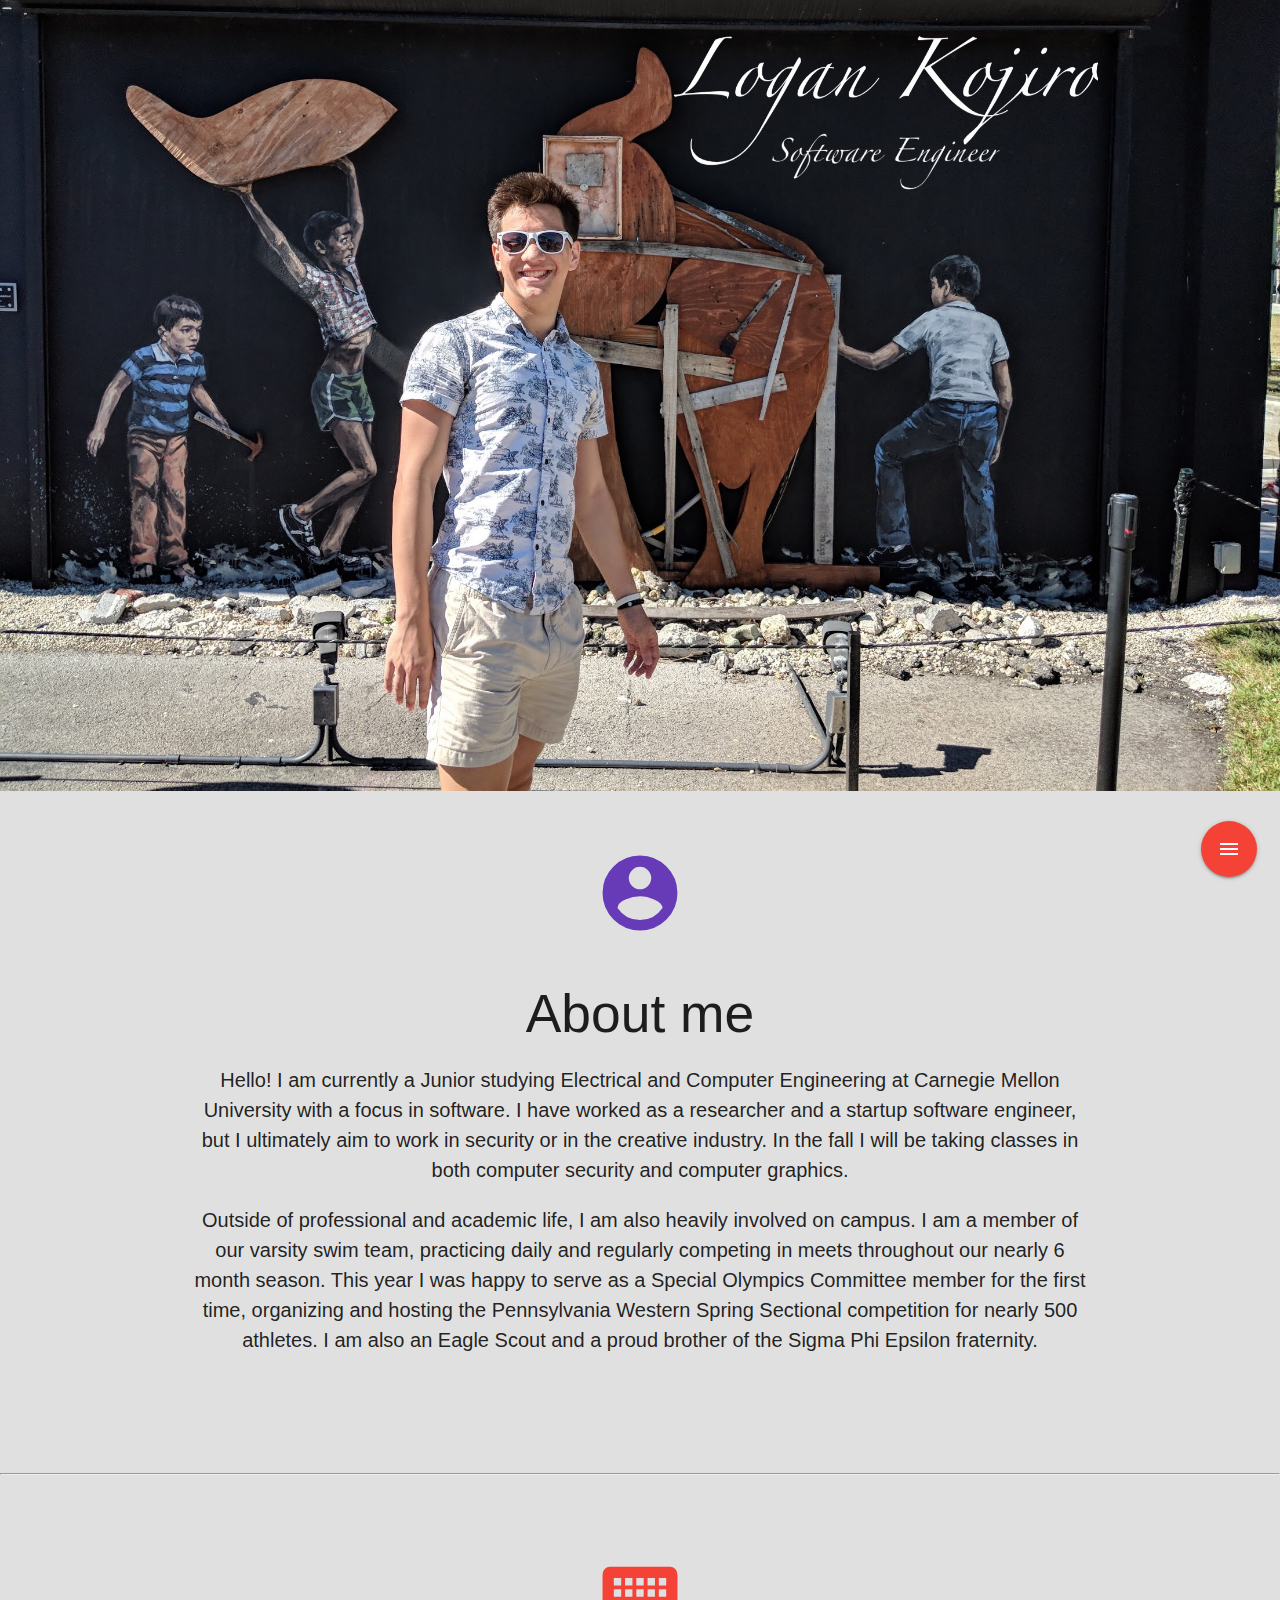
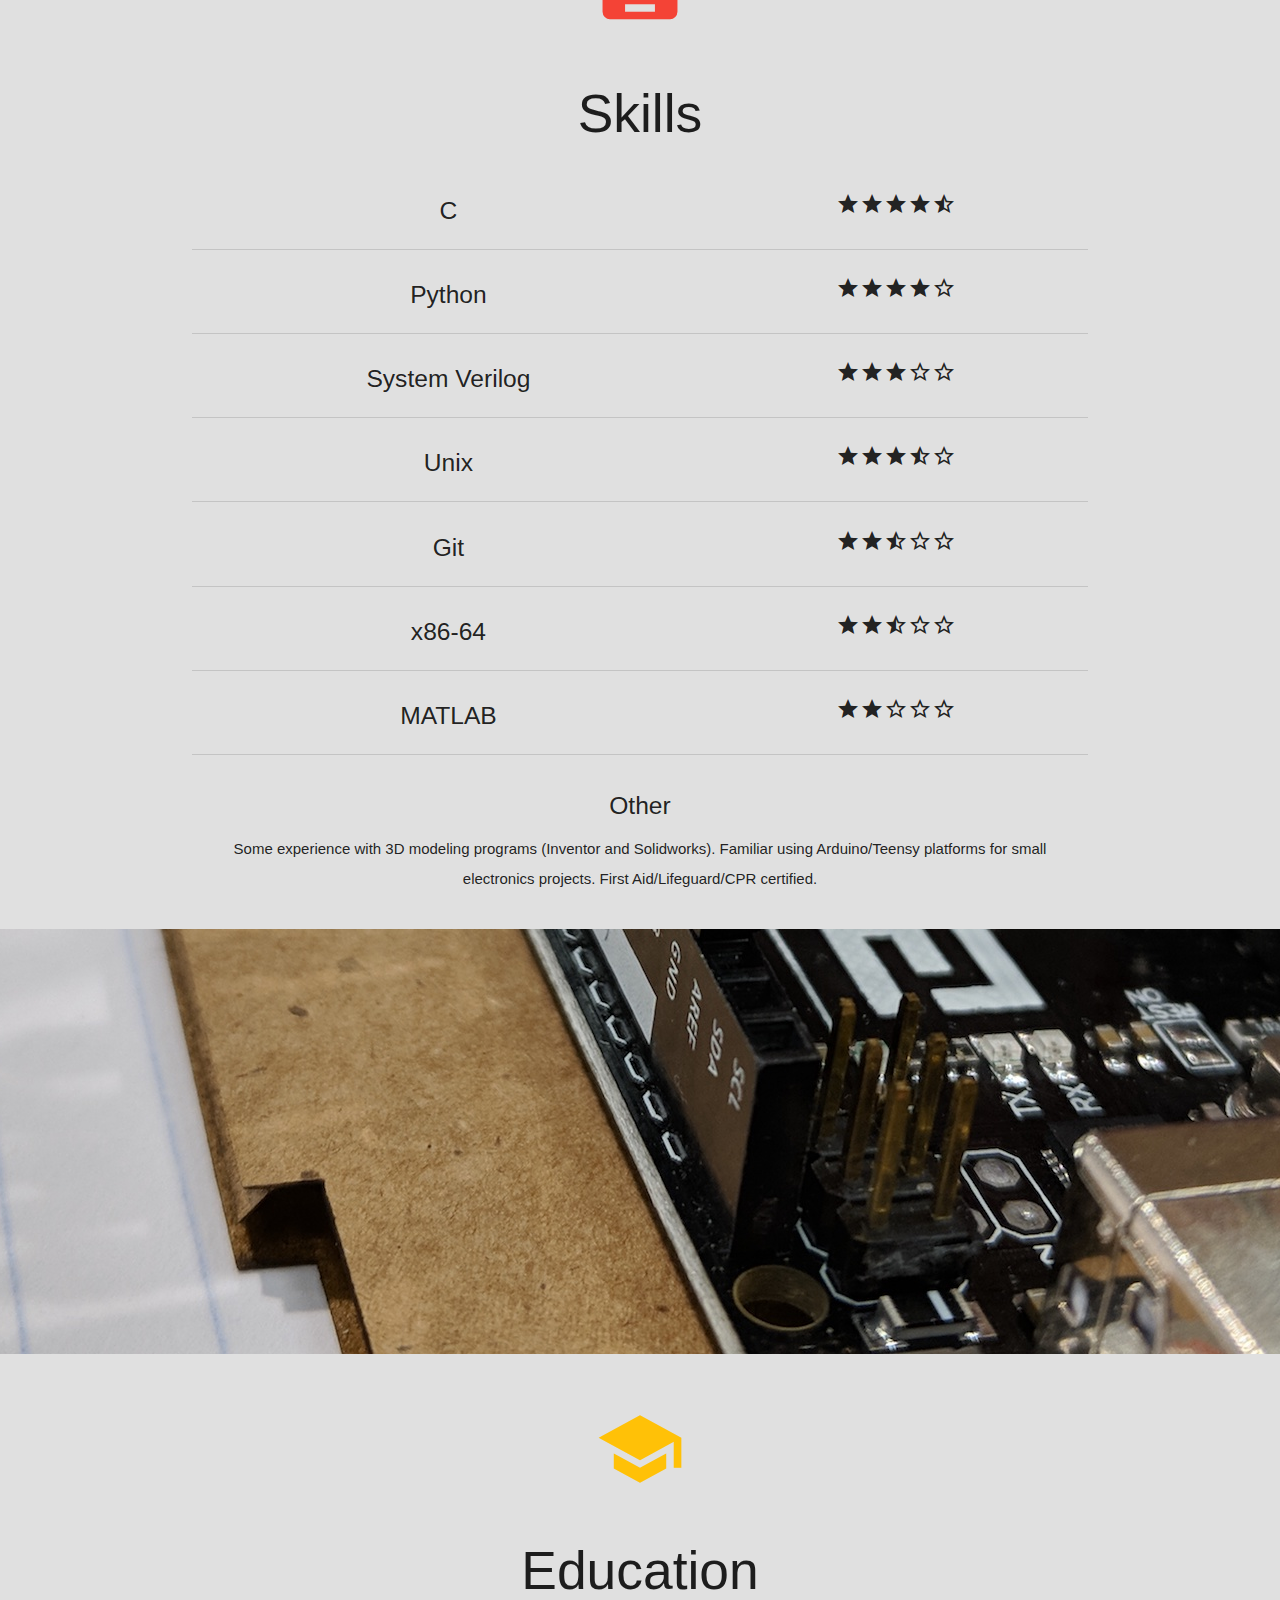
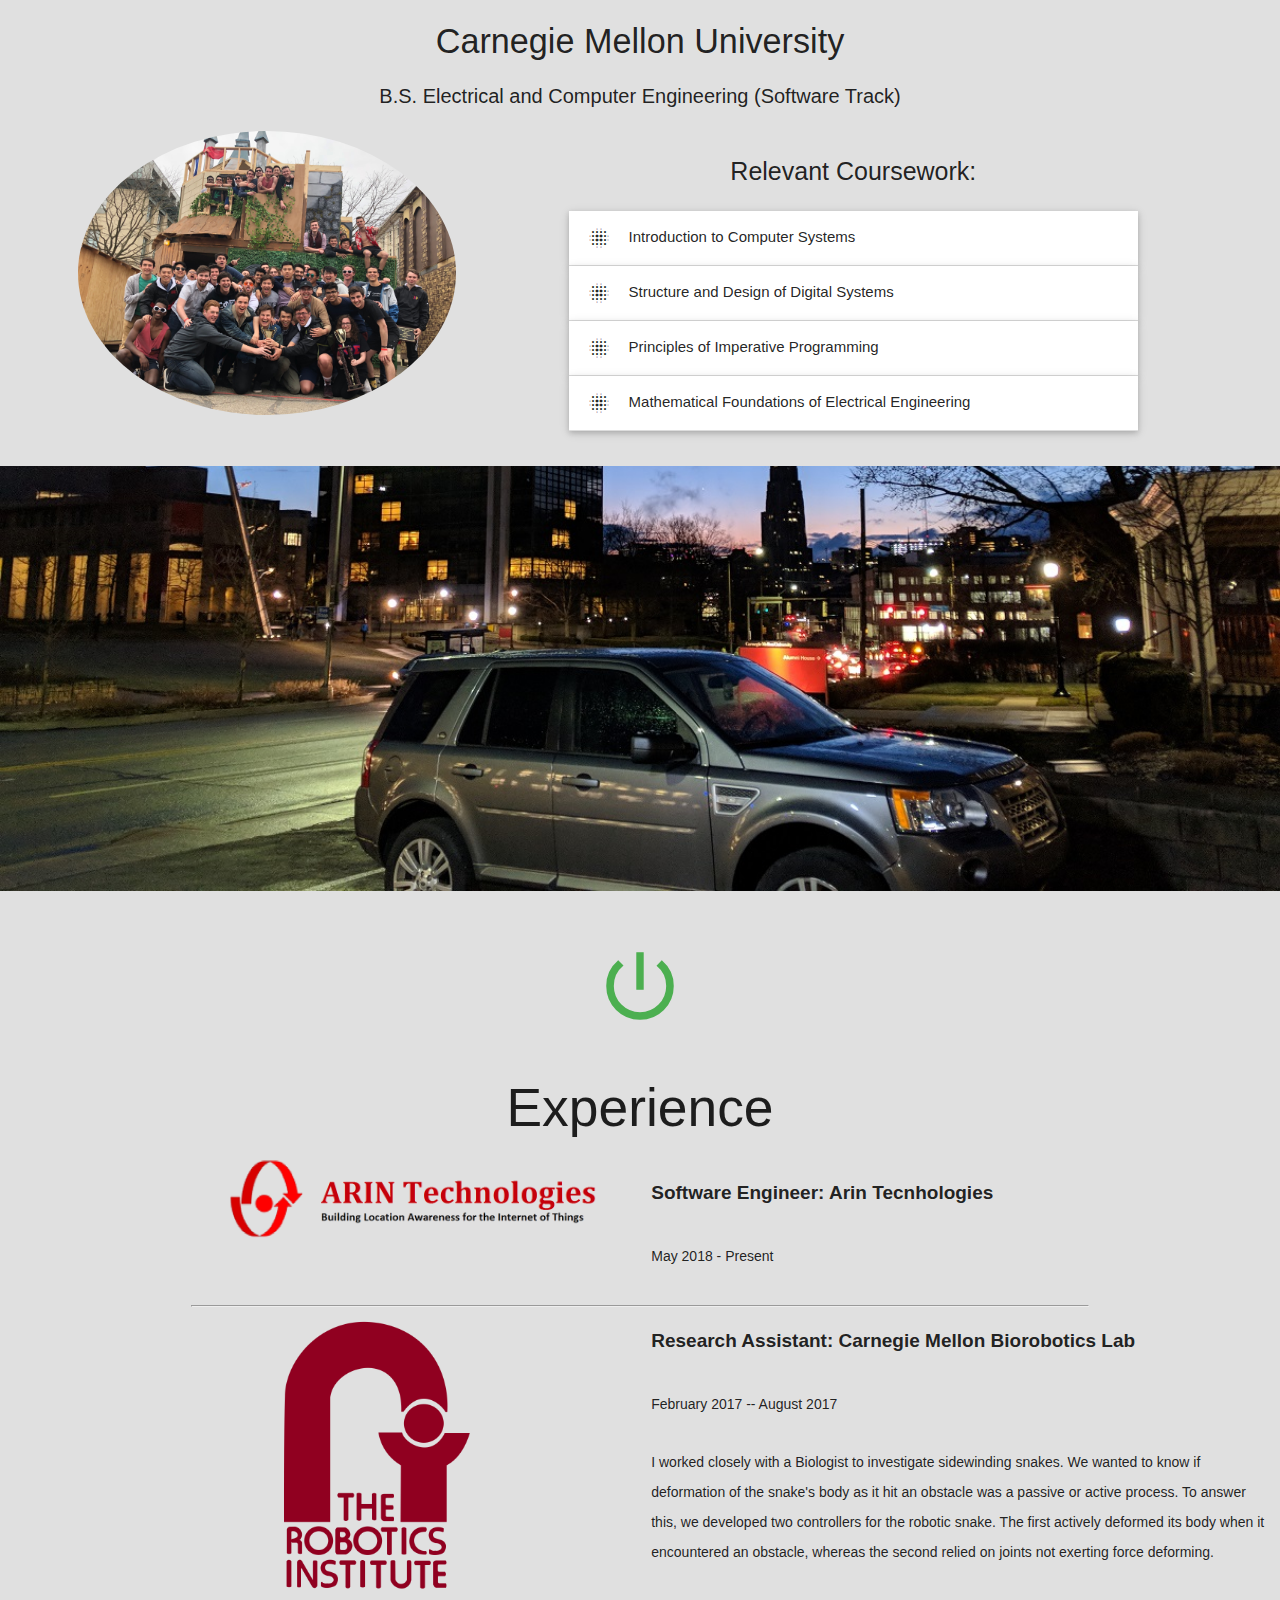
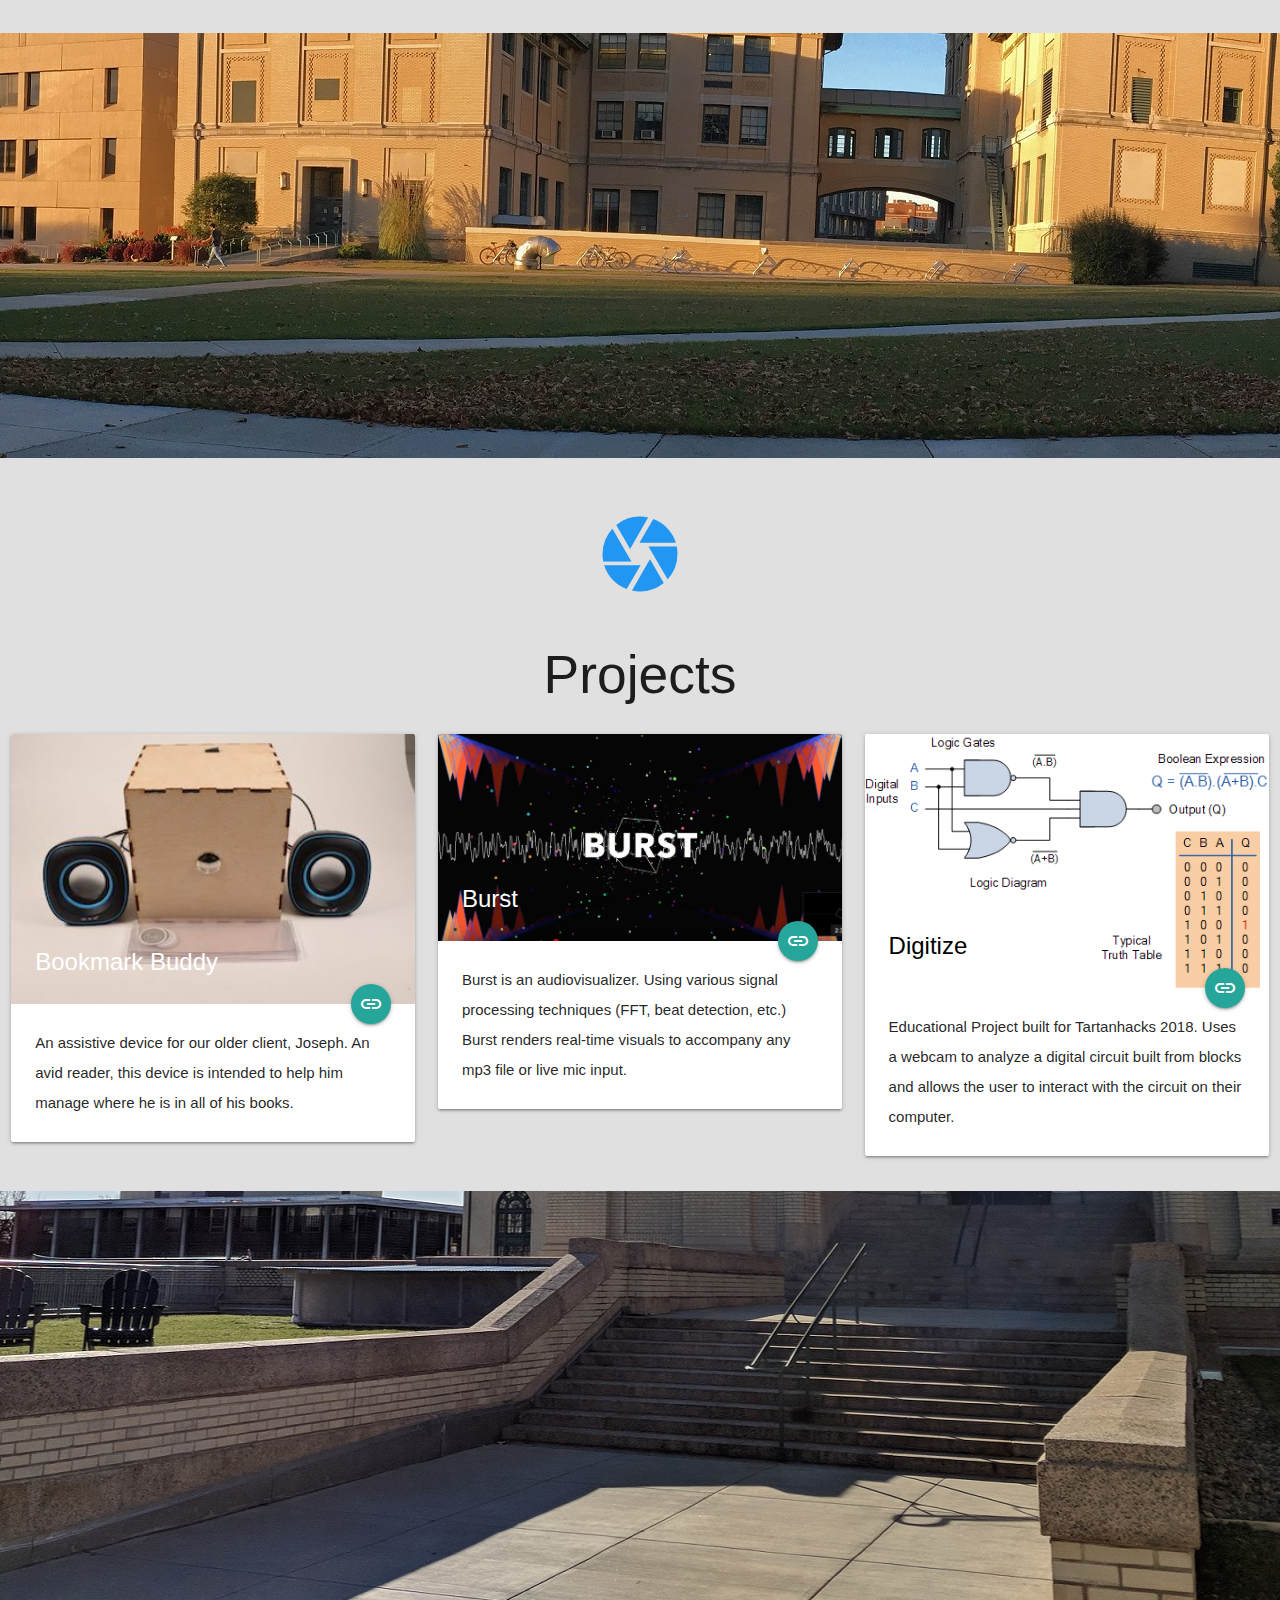
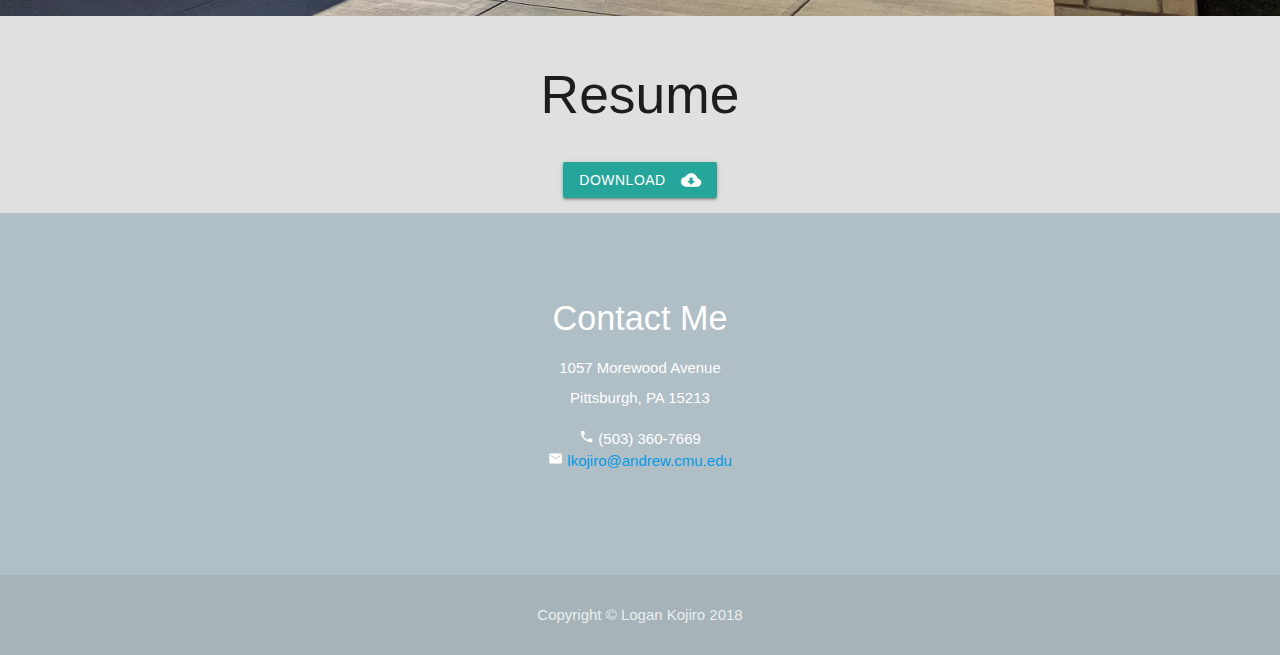
==== commit b56560c6: "spelling (finally)" ====
--- a/index.html
+++ b/index.html
@@ -62,7 +62,7 @@
     <h2 class="center"><i class=" large material-icons deep-purple-text">account_circle</i></h2>
     <h2 class="center">About me</h2>
     <div class="container">
-        <p class="center text-muted"style="font-size:20px">Hello!  I am currently a Junior studying Electrical and Computer Engineering at Carnegie Mellon University with a focus in software.  I have worked as a researcher and a startup software engineer, but I ultimately aim to work in security or in the creative industry.  In the fall I will be taking classes in both conputer security and computer graphics.</p>
+        <p class="center text-muted"style="font-size:20px">Hello!  I am currently a Junior studying Electrical and Computer Engineering at Carnegie Mellon University with a focus in software.  I have worked as a researcher and a startup software engineer, but I ultimately aim to work in security or in the creative industry.  In the fall I will be taking classes in both computer security and computer graphics.</p>
         <p class="center text-muted"style="font-size:20px">Outside of professional and academic life, I am also heavily involved on campus.  I am a member of our varsity swim team, practicing daily and regularly competing in meets throughout our nearly 6 month season.  This year I was happy to serve as a Special Olympics Committee member for the first time, organizing and hosting the Pennsylvania Western Spring Sectional competition for nearly 500 athletes.  I am also an Eagle Scout and a proud brother of the Sigma Phi Epsilon fraternity.</p>
     </div>
     <br><br><br><br>
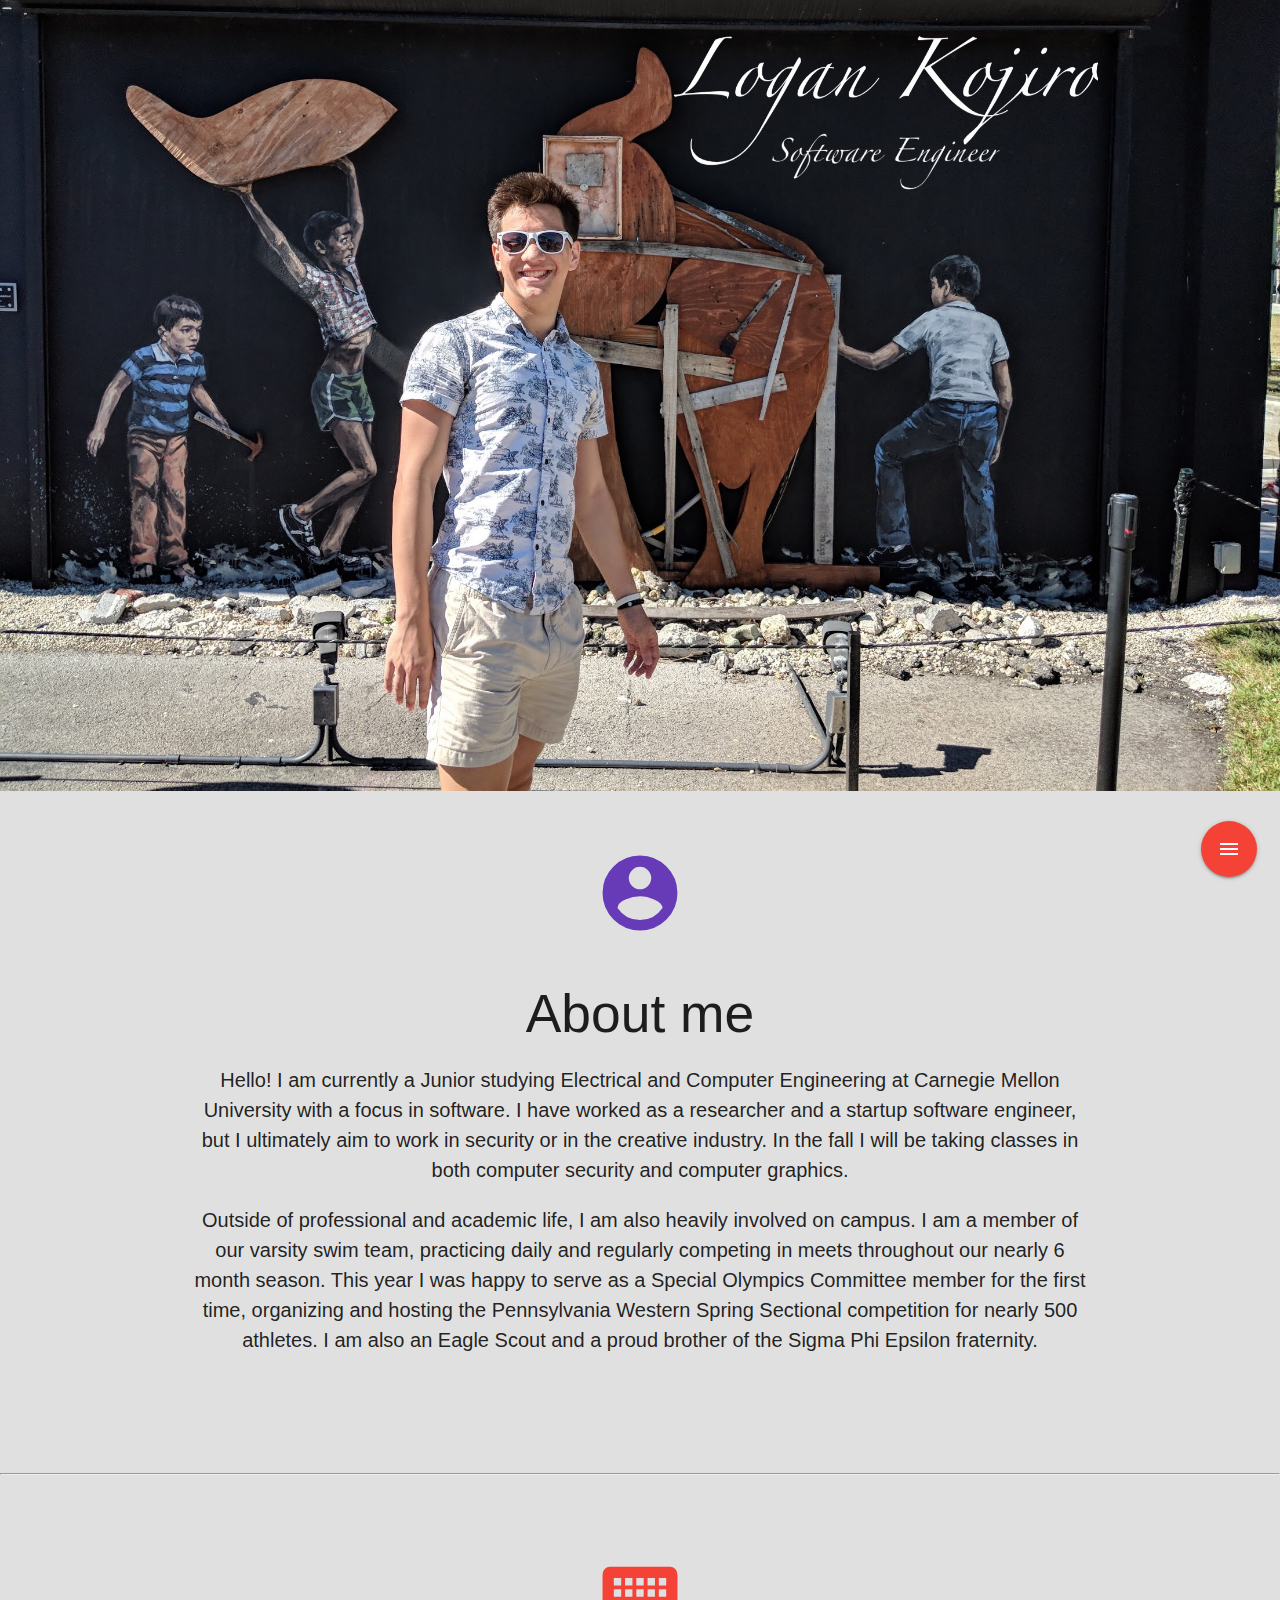
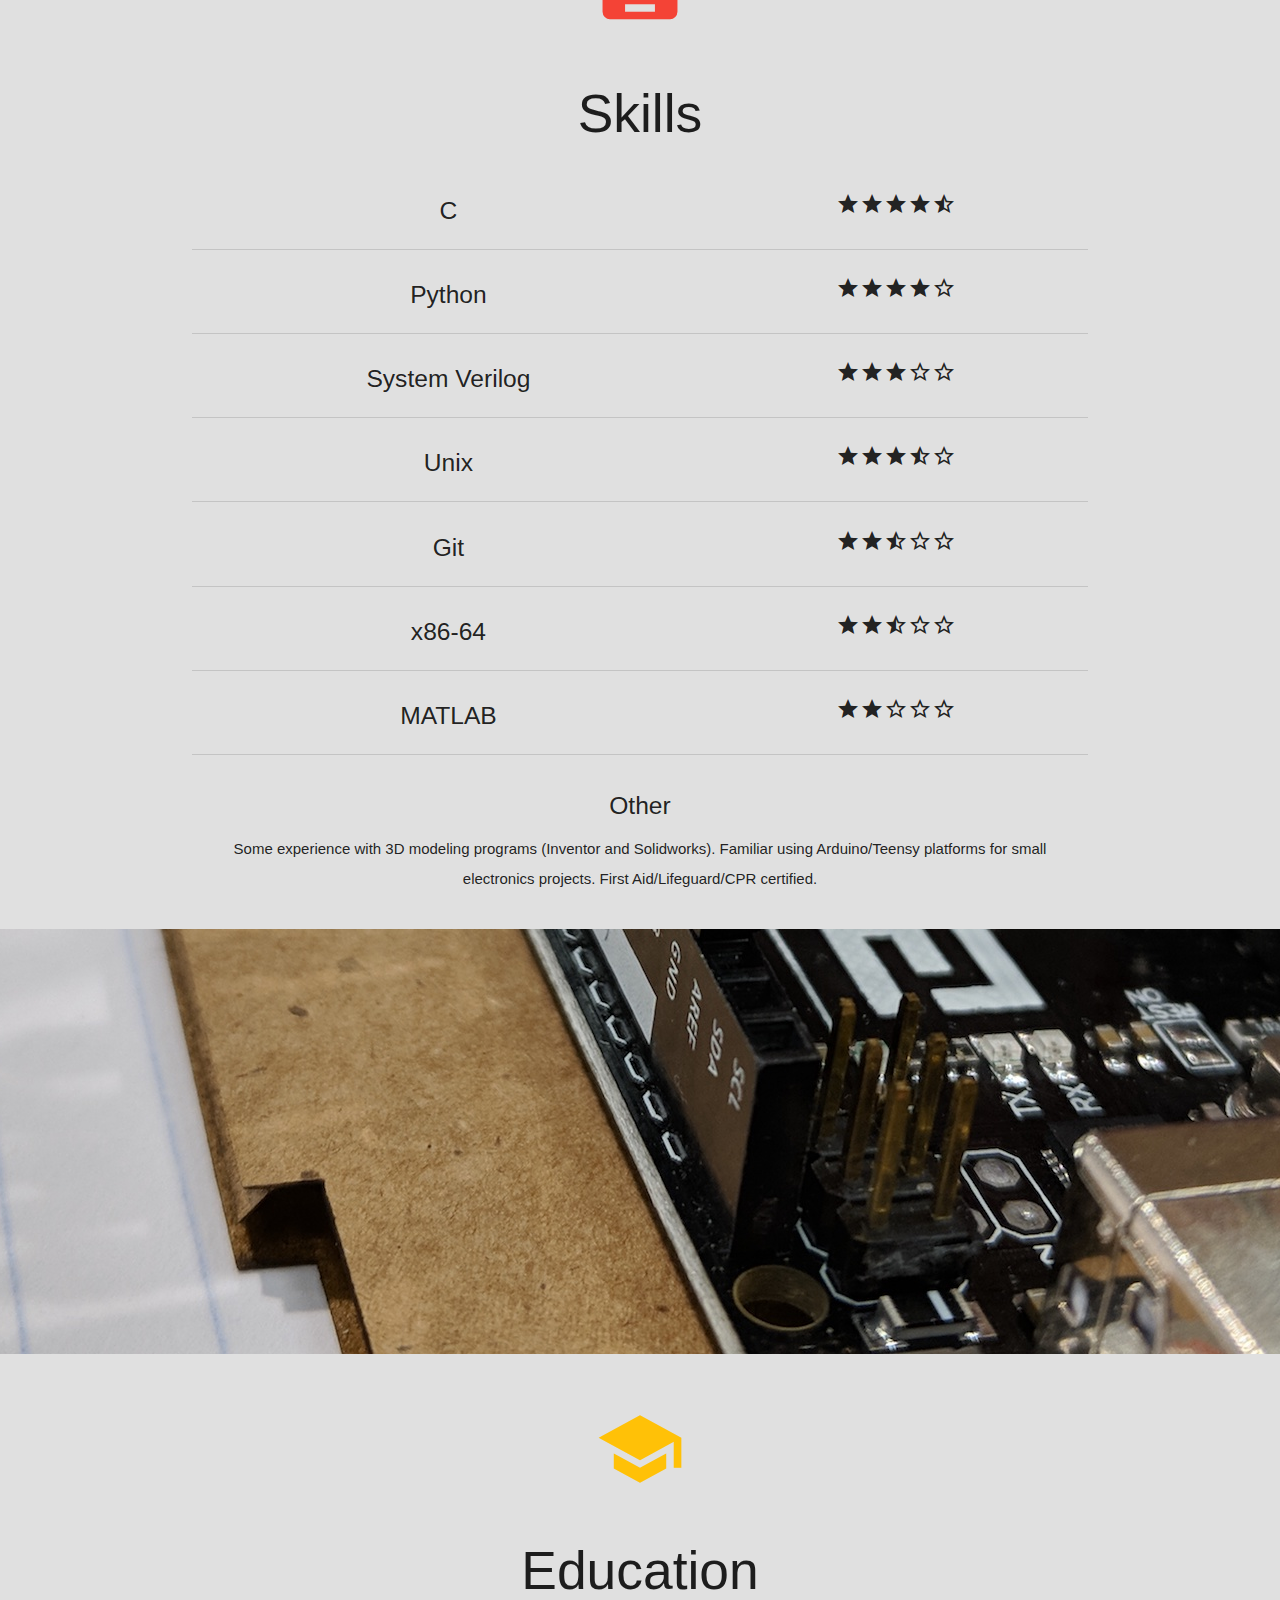
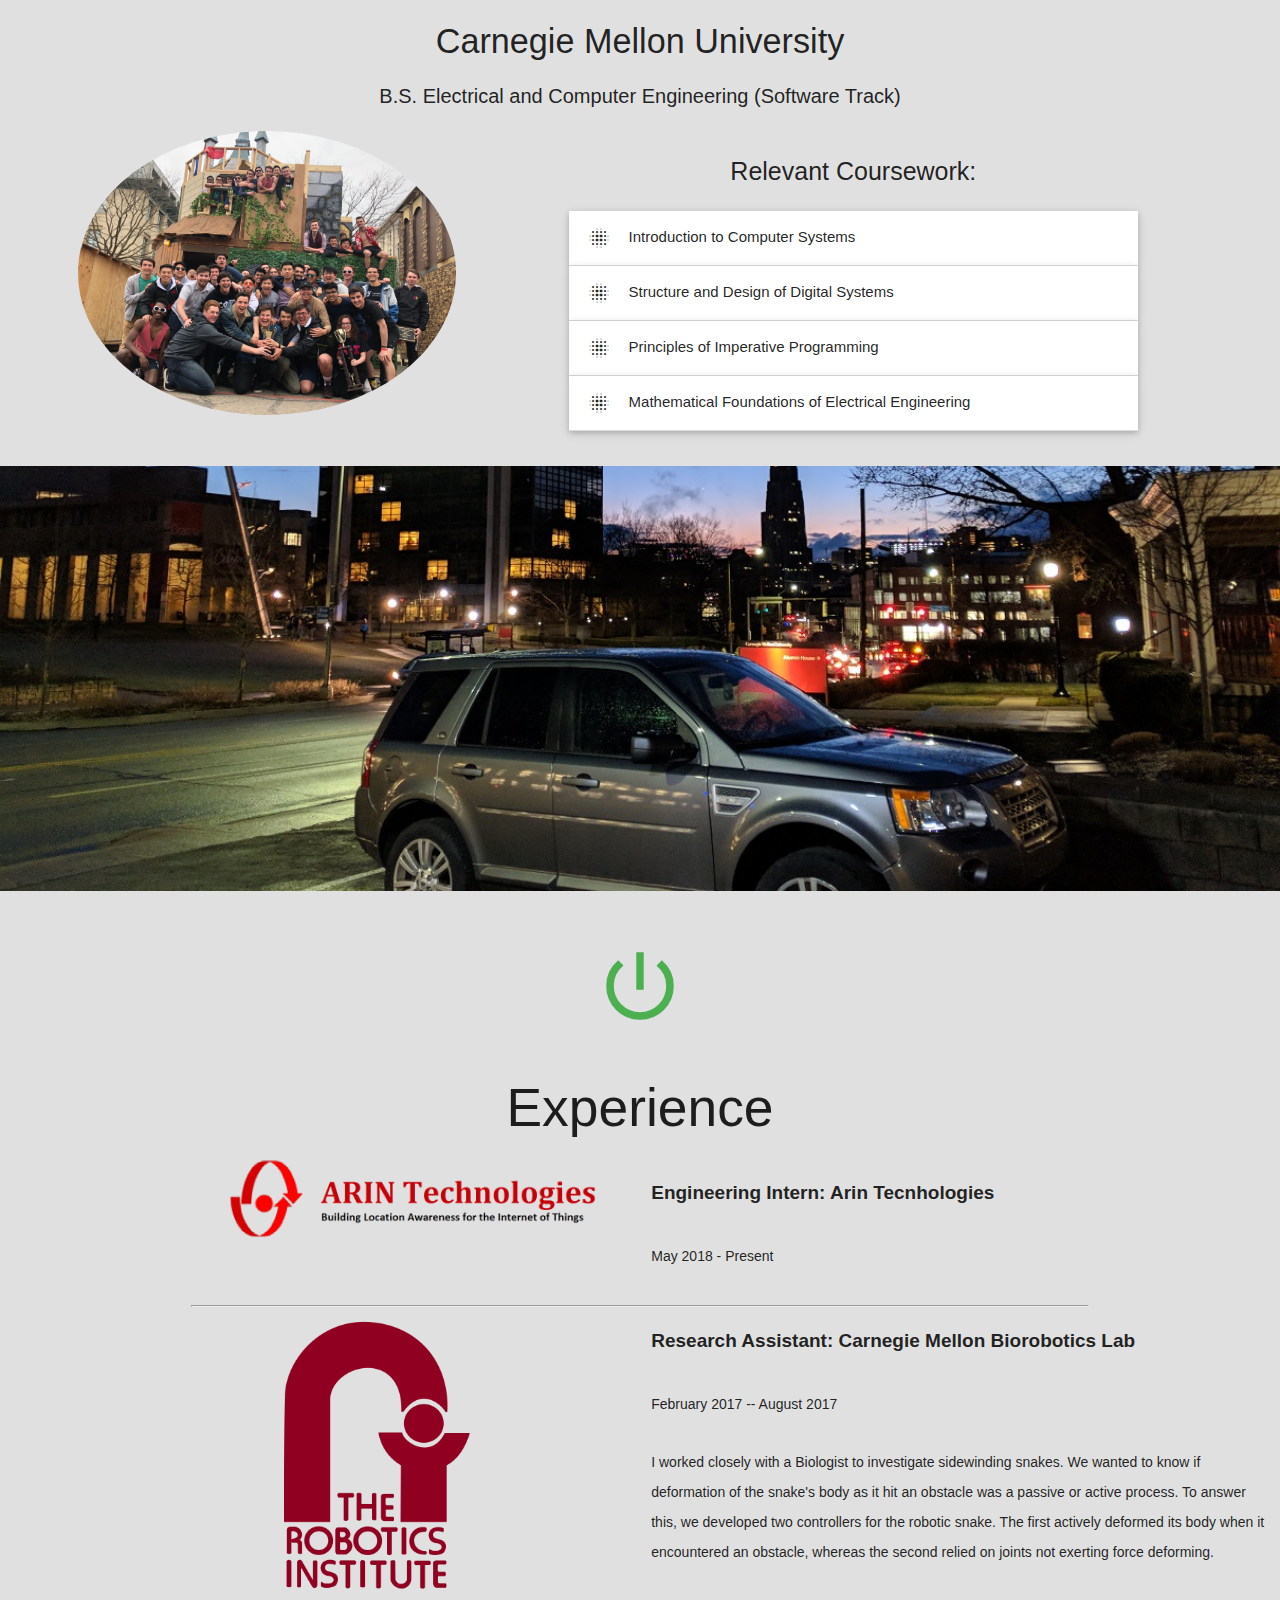
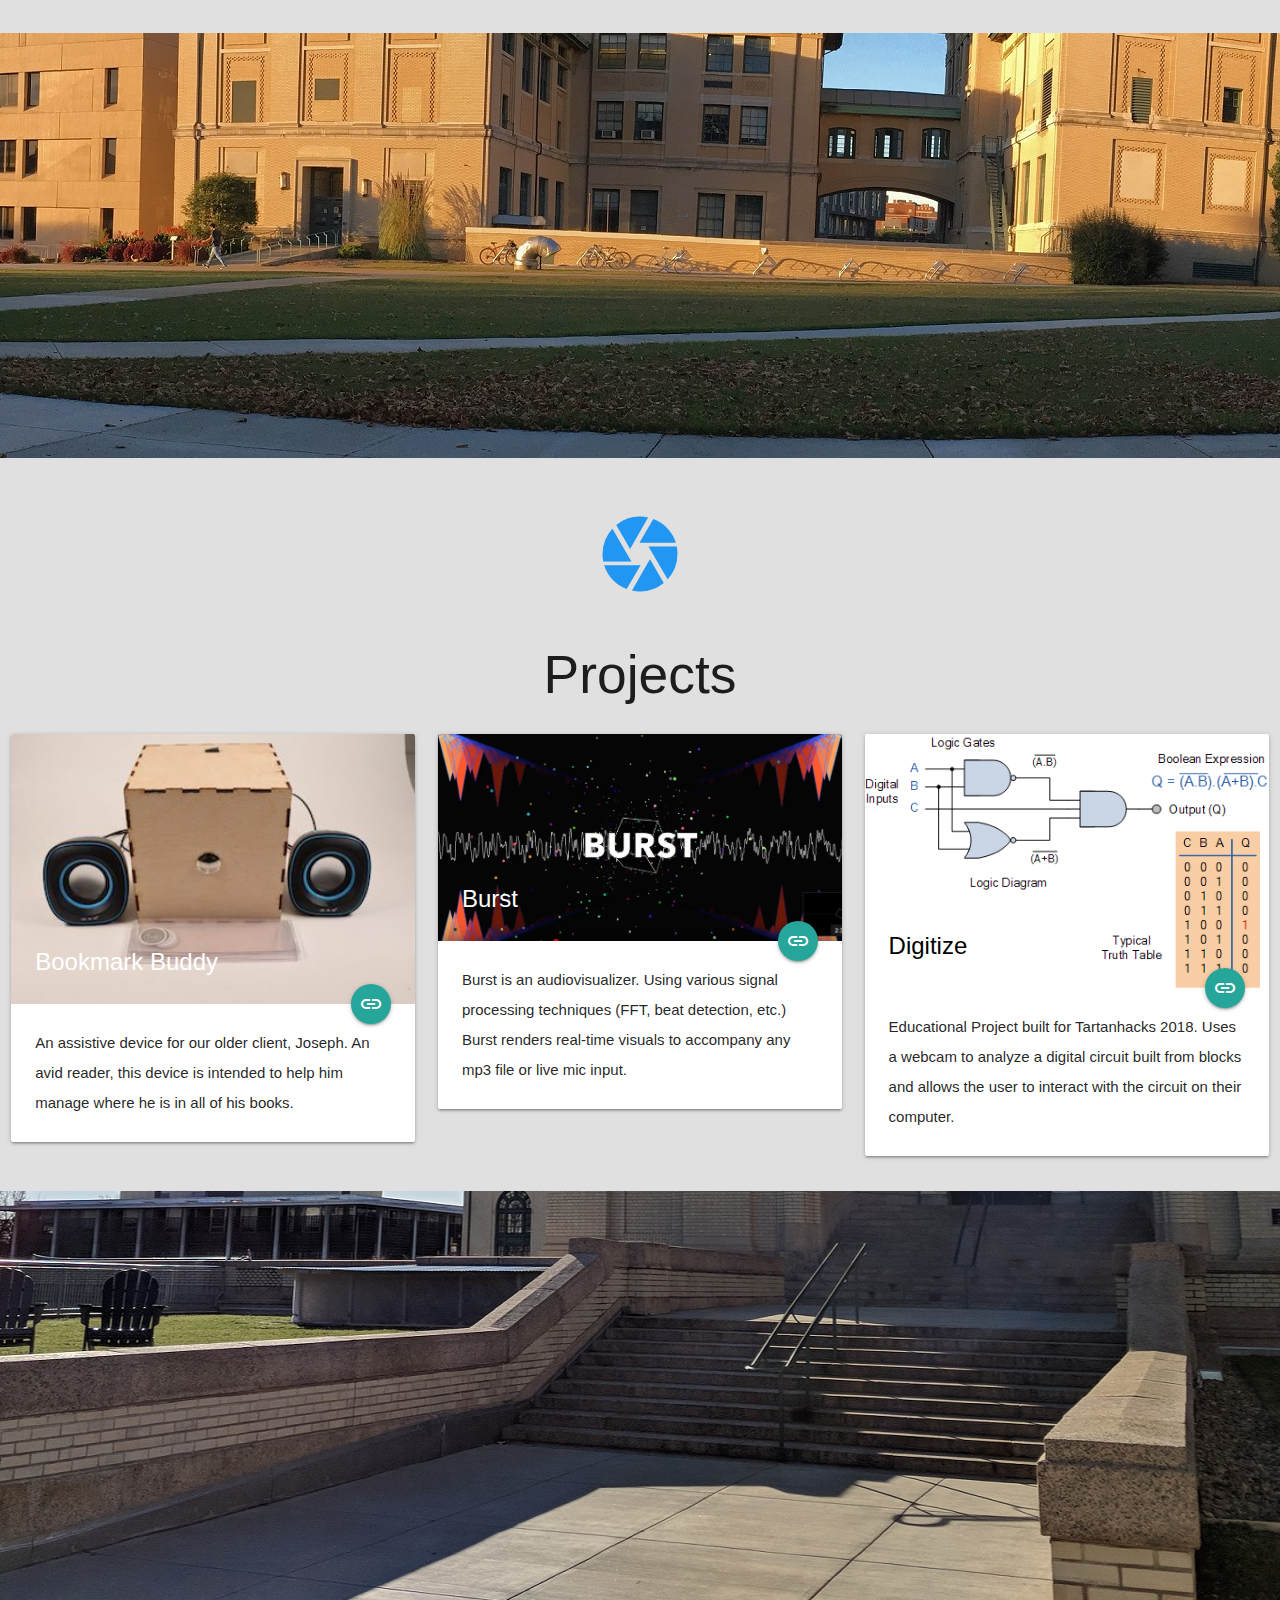
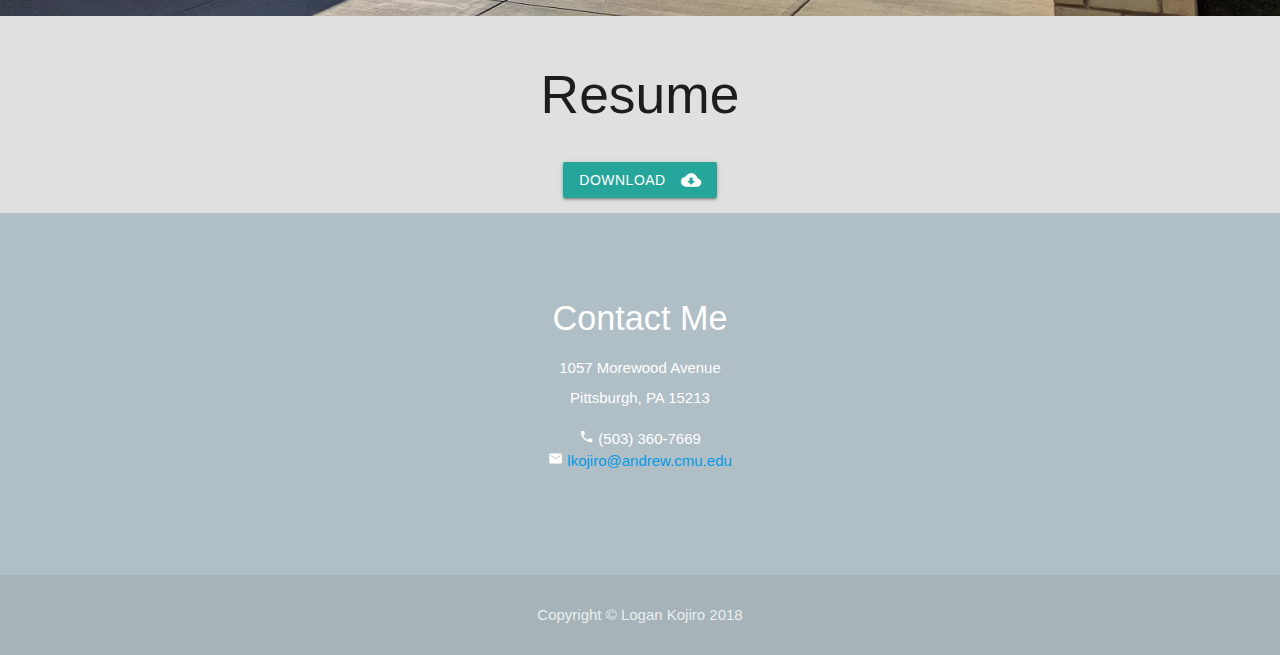
==== commit 5bb3345f: "updated job title" ====
--- a/index.html
+++ b/index.html
@@ -184,7 +184,7 @@
           <img src="images/arin3.png" style="width:475px;">
         </div>
         <div class="center col s4 offset-s1">
-            <p class="left" style="font-size:19px"><b>Software Engineer: Arin Tecnhologies</b> </p>
+            <p class="left" style="font-size:19px"><b>Engineering Intern: Arin Tecnhologies</b> </p>
             <p class="left" style="font-size:14px"> May 2018 - Present </p>
       </div>
   </div>
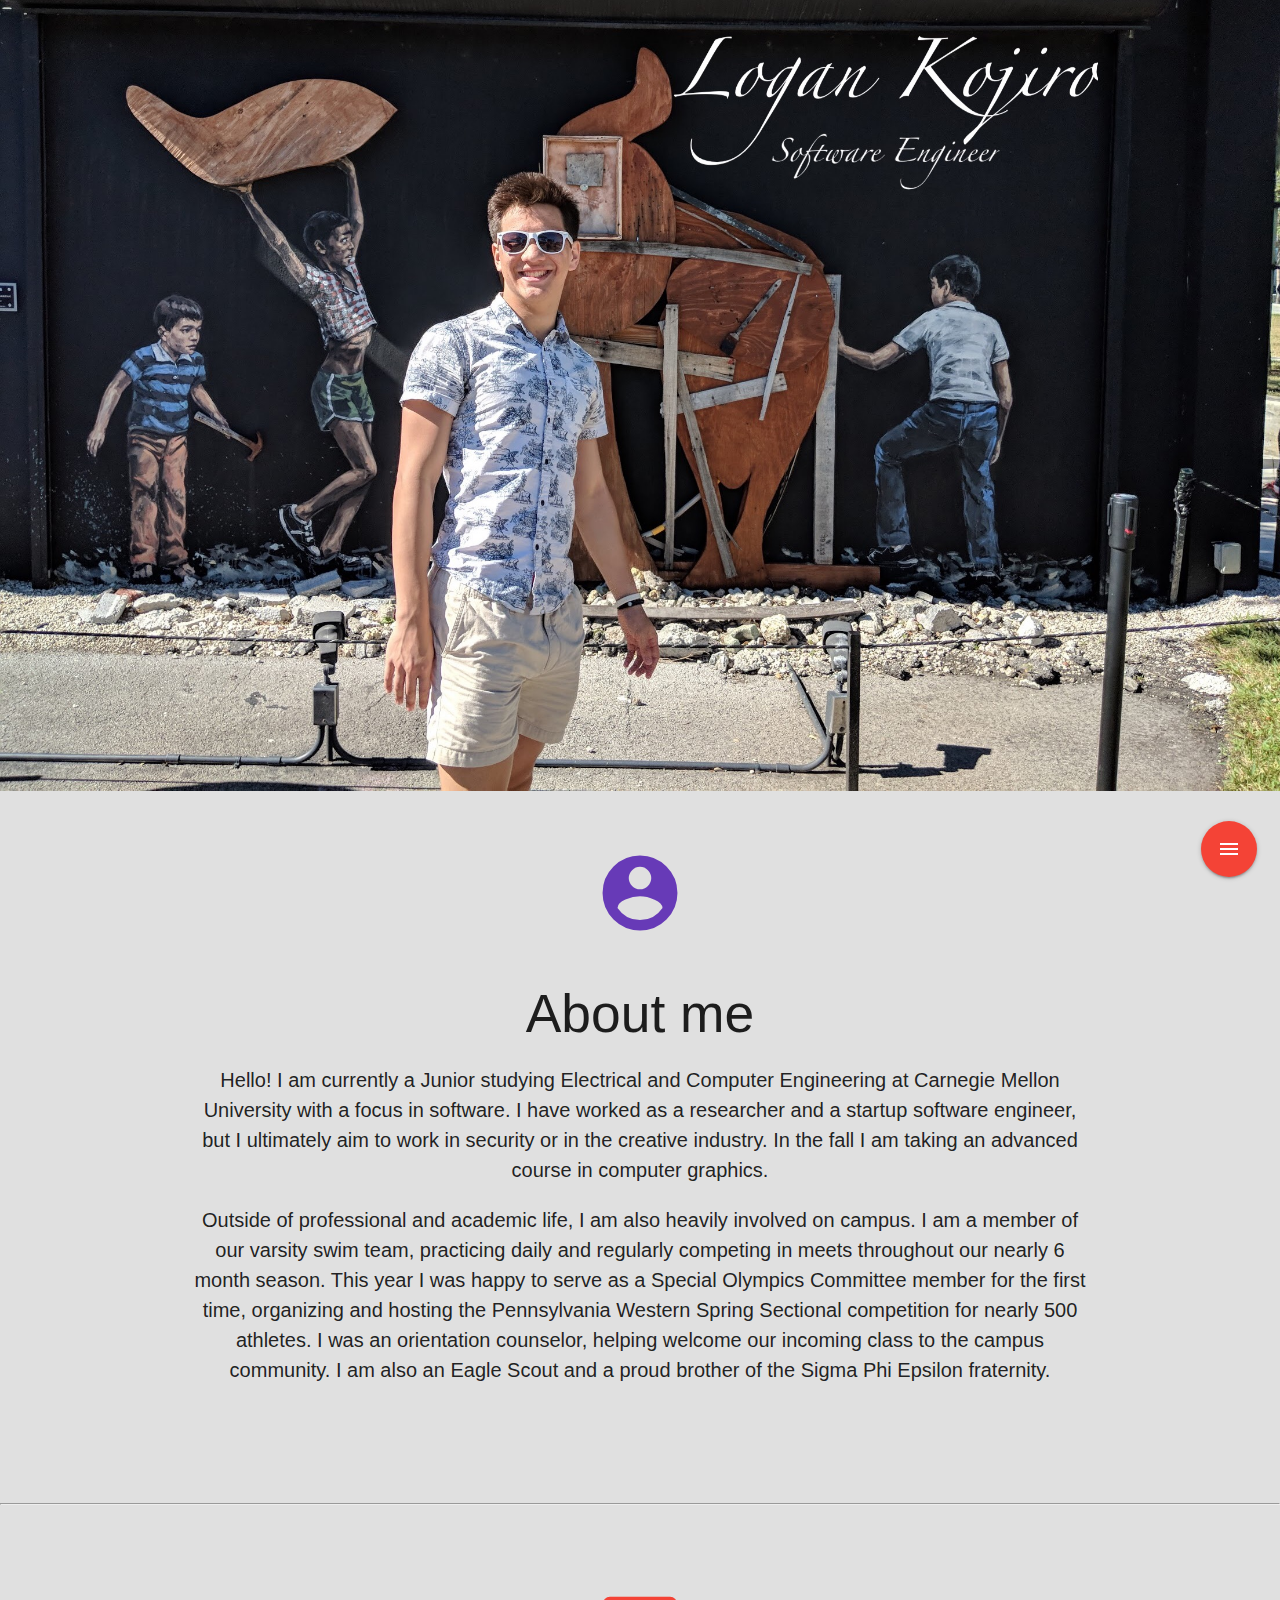
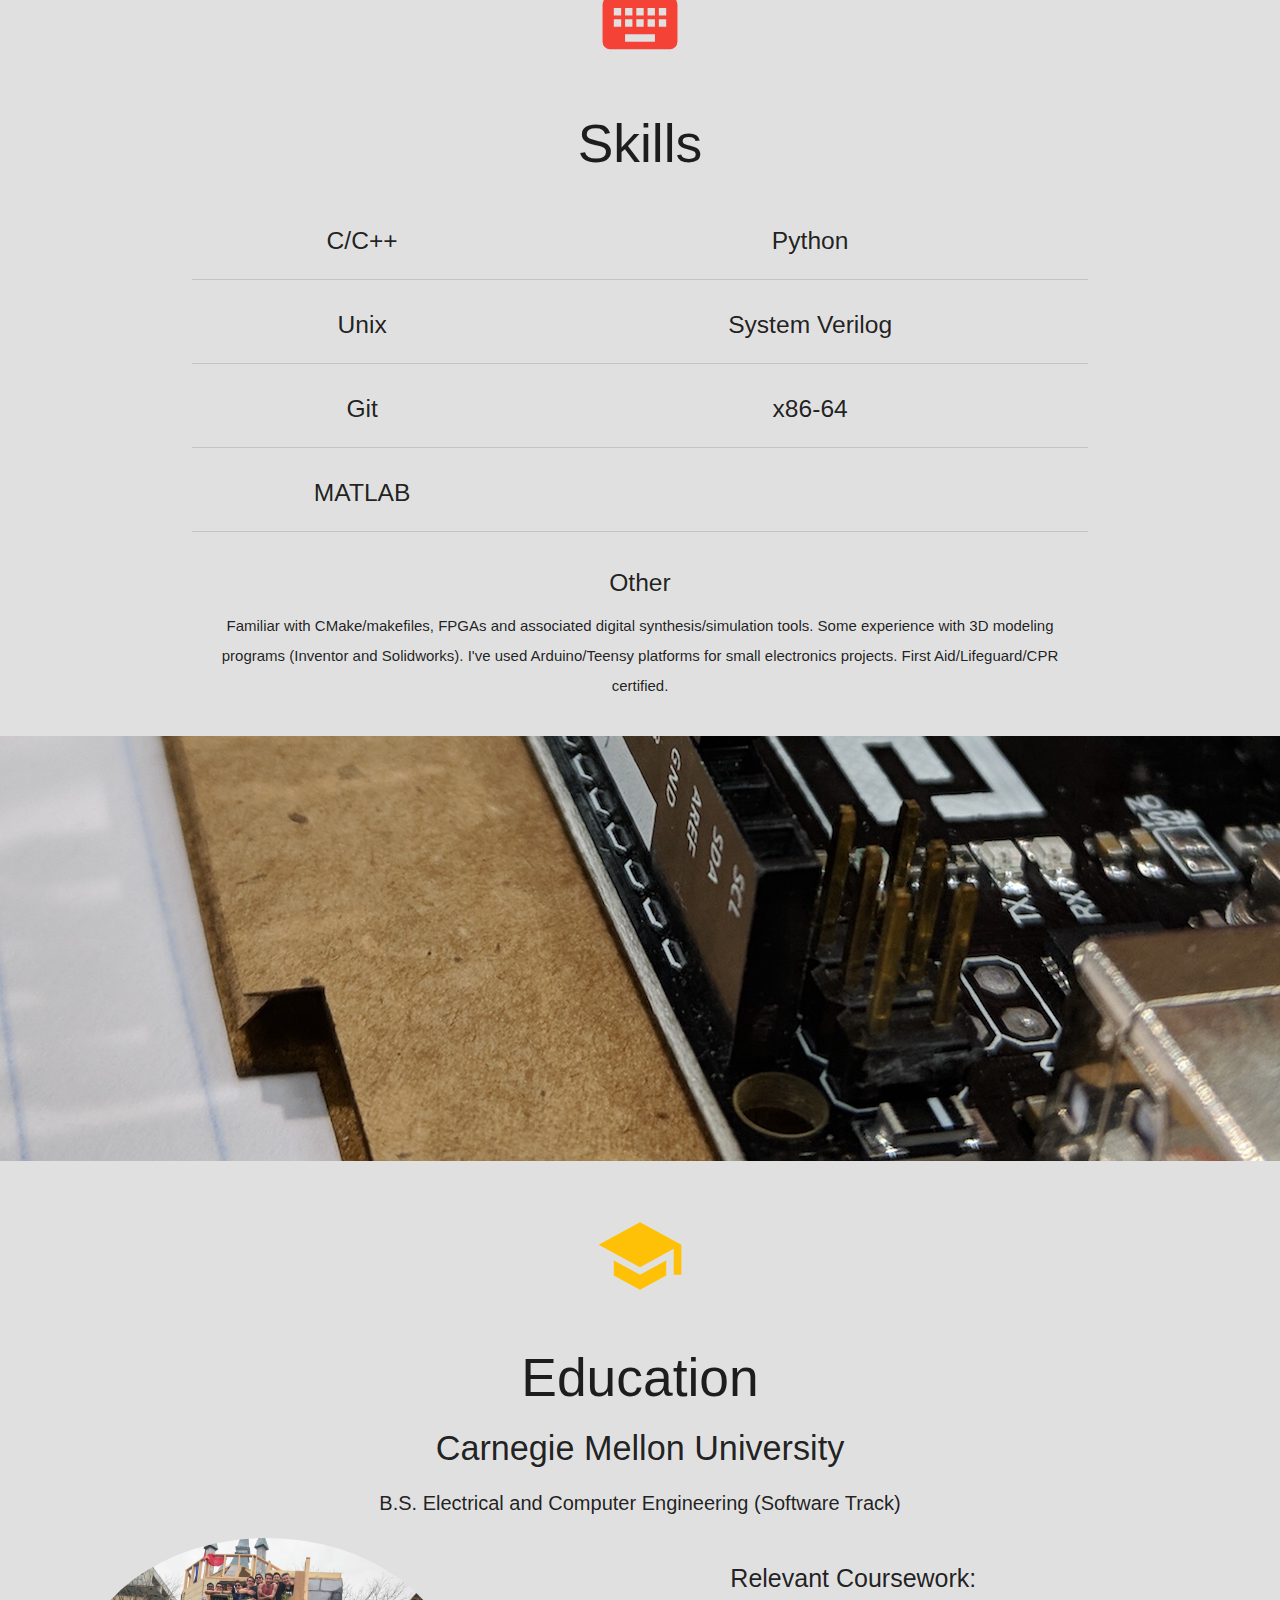
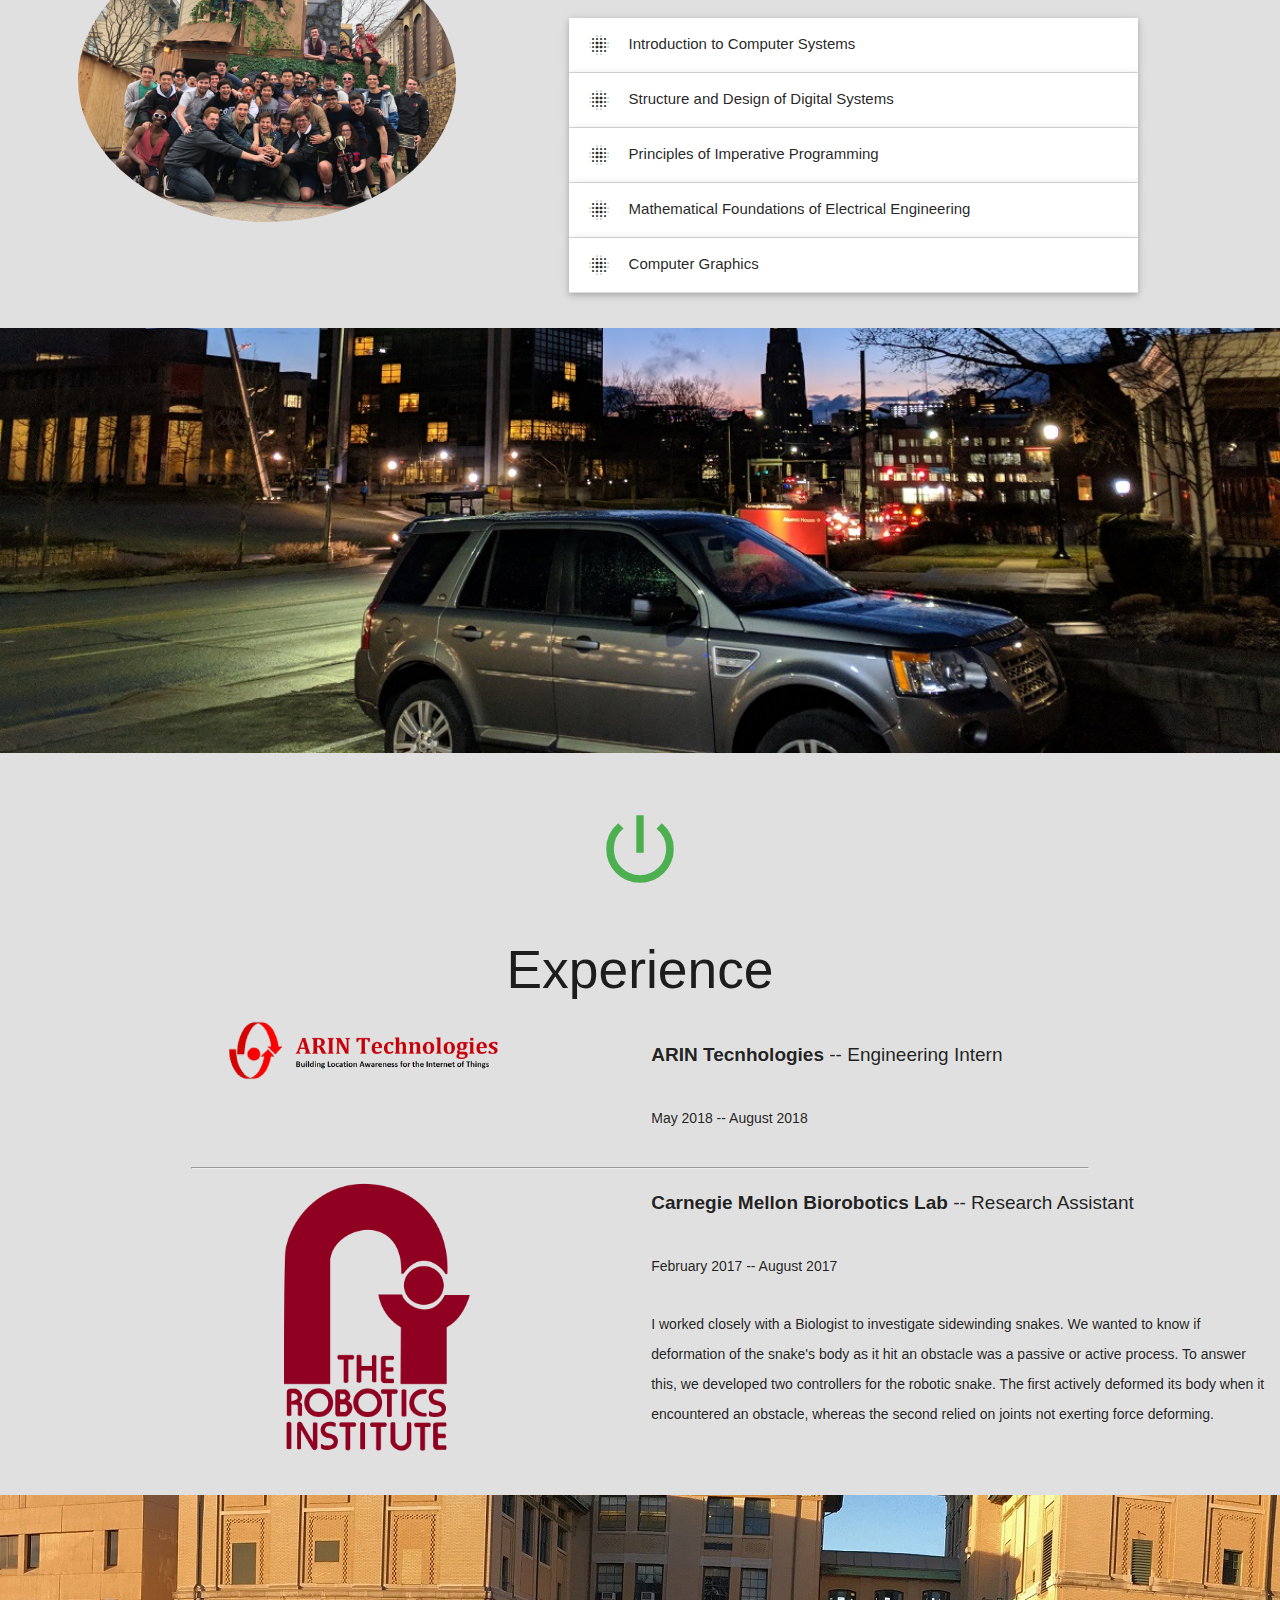
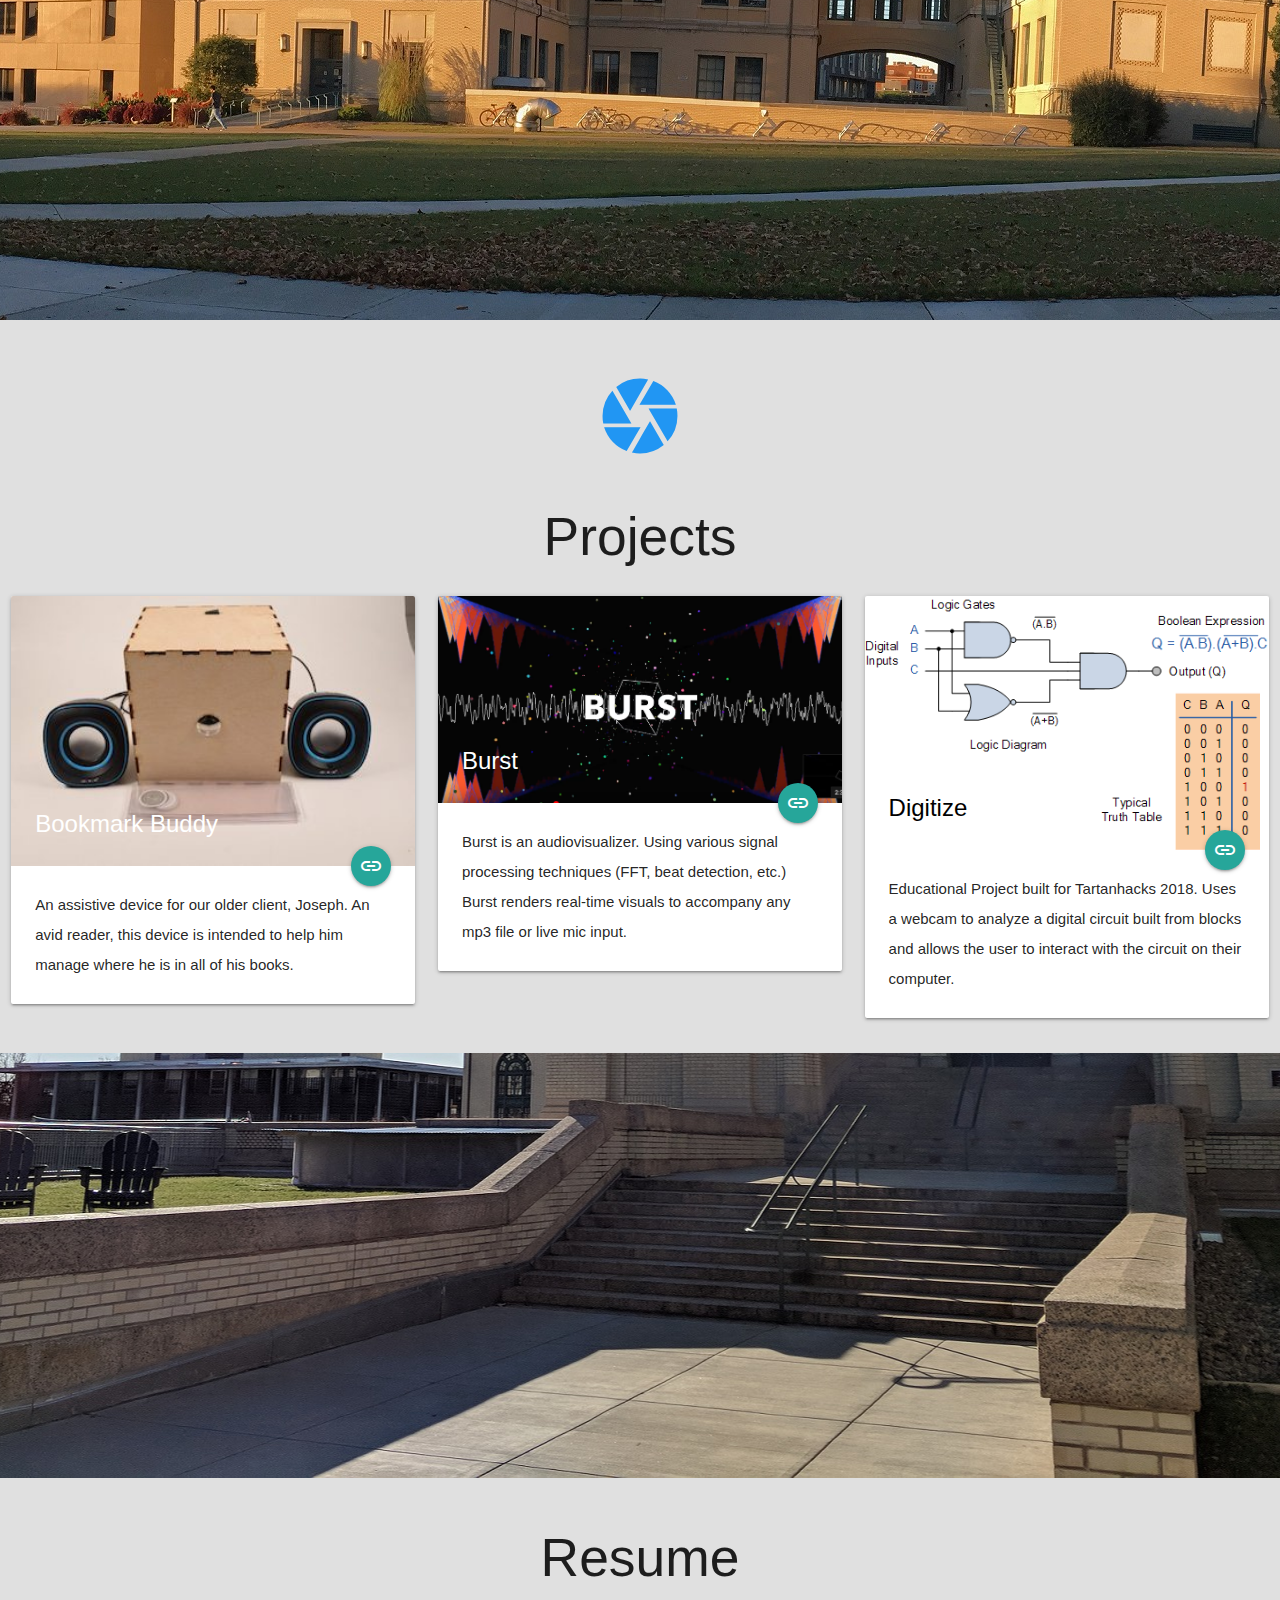
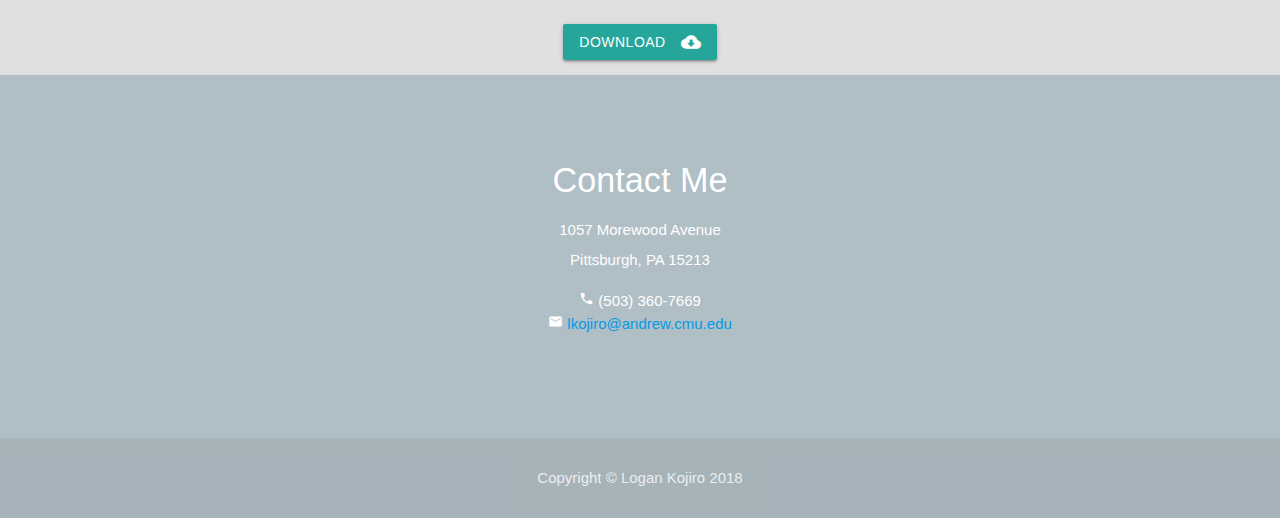
==== commit e38b2bc8: "Updated skills; changed resume" ====
--- a/index.html
+++ b/index.html
@@ -62,8 +62,8 @@
     <h2 class="center"><i class=" large material-icons deep-purple-text">account_circle</i></h2>
     <h2 class="center">About me</h2>
     <div class="container">
-        <p class="center text-muted"style="font-size:20px">Hello!  I am currently a Junior studying Electrical and Computer Engineering at Carnegie Mellon University with a focus in software.  I have worked as a researcher and a startup software engineer, but I ultimately aim to work in security or in the creative industry.  In the fall I will be taking classes in both computer security and computer graphics.</p>
-        <p class="center text-muted"style="font-size:20px">Outside of professional and academic life, I am also heavily involved on campus.  I am a member of our varsity swim team, practicing daily and regularly competing in meets throughout our nearly 6 month season.  This year I was happy to serve as a Special Olympics Committee member for the first time, organizing and hosting the Pennsylvania Western Spring Sectional competition for nearly 500 athletes.  I am also an Eagle Scout and a proud brother of the Sigma Phi Epsilon fraternity.</p>
+        <p class="center text-muted"style="font-size:20px">Hello!  I am currently a Junior studying Electrical and Computer Engineering at Carnegie Mellon University with a focus in software.  I have worked as a researcher and a startup software engineer, but I ultimately aim to work in security or in the creative industry.  In the fall I am taking an advanced course in computer graphics.</p>
+        <p class="center text-muted"style="font-size:20px">Outside of professional and academic life, I am also heavily involved on campus.  I am a member of our varsity swim team, practicing daily and regularly competing in meets throughout our nearly 6 month season.  This year I was happy to serve as a Special Olympics Committee member for the first time, organizing and hosting the Pennsylvania Western Spring Sectional competition for nearly 500 athletes.  I was an orientation counselor, helping welcome our incoming class to the campus community.  I am also an Eagle Scout and a proud brother of the Sigma Phi Epsilon fraternity.</p>
     </div>
     <br><br><br><br>
     <hr>
@@ -82,33 +82,20 @@
       <table class="centered">
         <tbody>
           <tr>
-            <td><h5>C</h5></td>
-            <td><i class="material-icons">star</i><i class="material-icons">star</i><i class="material-icons">star</i><i class="material-icons">star</i><i class="material-icons">star_half</i></td>
-          </tr>
-          <tr>
+            <td><h5>C/C++</h5></td>
             <td><h5>Python</h5></td>
-            <td><i class="material-icons">star</i><i class="material-icons">star</i><i class="material-icons">star</i><i class="material-icons">star</i><i class="material-icons">star_border</i></td>
-          </tr>
-          <tr>
-            <td><h5>System Verilog</h5></td>
-            <td><i class="material-icons">star</i><i class="material-icons">star</i><i class="material-icons">star</i><i class="material-icons">star_border</i><i class="material-icons">star_border</i></td>
           </tr>
           <tr>
             <td><h5>Unix</h5></td>
-            <td><i class="material-icons">star</i><i class="material-icons">star</i><i class="material-icons">star</i><i class="material-icons">star_half</i><i class="material-icons">star_border</i></td>
-          </tr>
+            <td><h5>System Verilog</h5></td>
+            </tr>
           <tr>
             <td><h5>Git</h5></td>
-            <td><i class="material-icons">star</i><i class="material-icons">star</i><i class="material-icons">star_half</i><i class="material-icons">star_border</i><i class="material-icons">star_border</i></td>
-          </tr>
-          <tr>
             <td><h5>x86-64</h5></td>
-            <td><i class="material-icons">star</i><i class="material-icons">star</i><i class="material-icons">star_half</i><i class="material-icons">star_border</i><i class="material-icons">star_border</i></td>
-          </tr>
+            </tr>
           <tr>
             <td><h5>MATLAB</h5></td>
-            <td><i class="material-icons">star</i><i class="material-icons">star</i><i class="material-icons">star_border</i><i class="material-icons">star_border</i><i class="material-icons">star_border</i></td>
-          </tr>
+            </tr>
         </tbody>
       </table>
       </div>
@@ -118,7 +105,7 @@
       <div class="center row container">
               <div class="col s12 center">
                   <h5 class="center">Other</h5>
-                  <p class="light">Some experience with 3D modeling programs (Inventor and Solidworks).  Familiar using Arduino/Teensy platforms for small electronics projects.  First Aid/Lifeguard/CPR certified. </p>
+                  <p class="light">Familiar with CMake/makefiles, FPGAs and associated digital synthesis/simulation tools.  Some experience with 3D modeling programs (Inventor and Solidworks).  I've used Arduino/Teensy platforms for small electronics projects.  First Aid/Lifeguard/CPR certified. </p>
               </div>
       </div>
     </div>
@@ -162,6 +149,10 @@
               <div class="collapsible-header hoverable"><i class="material-icons">blur_on</i>Mathematical Foundations of Electrical Engineering</div>
               <div class="collapsible-body"><span>Overview of important mathematical topics in electrical engineering.  Covers basic proof techniques, sets, differential equations, and matrices. </span></div>
             </li>
+            <li>
+              <div class="collapsible-header hoverable"><i class="material-icons">blur_on</i>Computer Graphics</div>
+              <div class="collapsible-body"><span>This course provides a comprehensive introduction to computer graphics. Focuses on fundamental concepts and techniques, and their cross-cutting relationship to multiple problem domains in graphics (rendering, animation, geometry, imaging). Topics include: sampling, aliasing, interpolation, rasterization, geometric transformations, parameterization, visibility, compositing, filtering, convolution, curves & surfaces, geometric data structures, subdivision, meshing, spatial hierarchies, ray tracing, radiometry, reflectance, light fields, geometric optics, Monte Carlo rendering, importance sampling, camera models, high-performance ray tracing, differential equations, time integration, numerical differentiation, physically-based animation, optimization, numerical linear algebra, inverse kinematics, Fourier methods, data fitting, example-based synthesis.</span></div>
+            </li>
           </ul>
          </div>
        </div>
@@ -180,12 +171,13 @@
     <h2 class="center">Experience</h2>
 
     <div class="row">
-        <div class="center col s3 offset-s2">
-          <img src="images/arin3.png" style="width:475px;">
-        </div>
-        <div class="center col s4 offset-s1">
-            <p class="left" style="font-size:19px"><b>Engineering Intern: Arin Tecnhologies</b> </p>
-            <p class="left" style="font-size:14px"> May 2018 - Present </p>
+        <div class="col s3 offset-s2">
+          <img src="images/arin3.png" style="width:350px;">
+        </div>
+        <div class="col s4 offset-s1">
+            <p class="left" style="font-size:19px"><b>ARIN Tecnhologies</b> -- Engineering Intern</p>
+            <p class="left" style="font-size:14px"> May 2018 -- August 2018 </p>
+            <p class="left" style="font-size:14px">  </p>
       </div>
   </div>
   <hr class="container">
@@ -195,7 +187,7 @@
           <img src="images/robotics.png" style="height:300px;">
         </div>
         <div class="col s6 offset-s1">
-          <p class="left" style="font-size:19px"><b>Research Assistant: Carnegie Mellon Biorobotics Lab</b> </p>
+          <p class="left" style="font-size:19px"><b>Carnegie Mellon Biorobotics Lab</b> -- Research Assistant</p>
           <p class="left" style="font-size:14px"> February 2017 -- August 2017 </p>
           <p class="left" style="font-size:14px">I worked closely with a Biologist to investigate sidewinding snakes.  We wanted to know if deformation of the snake's body as it hit an obstacle was a passive or active process.  To answer this, we developed two controllers for the robotic snake.  The first actively deformed its body when it encountered an obstacle, whereas the second relied on joints not exerting force deforming.</p>
       </div>
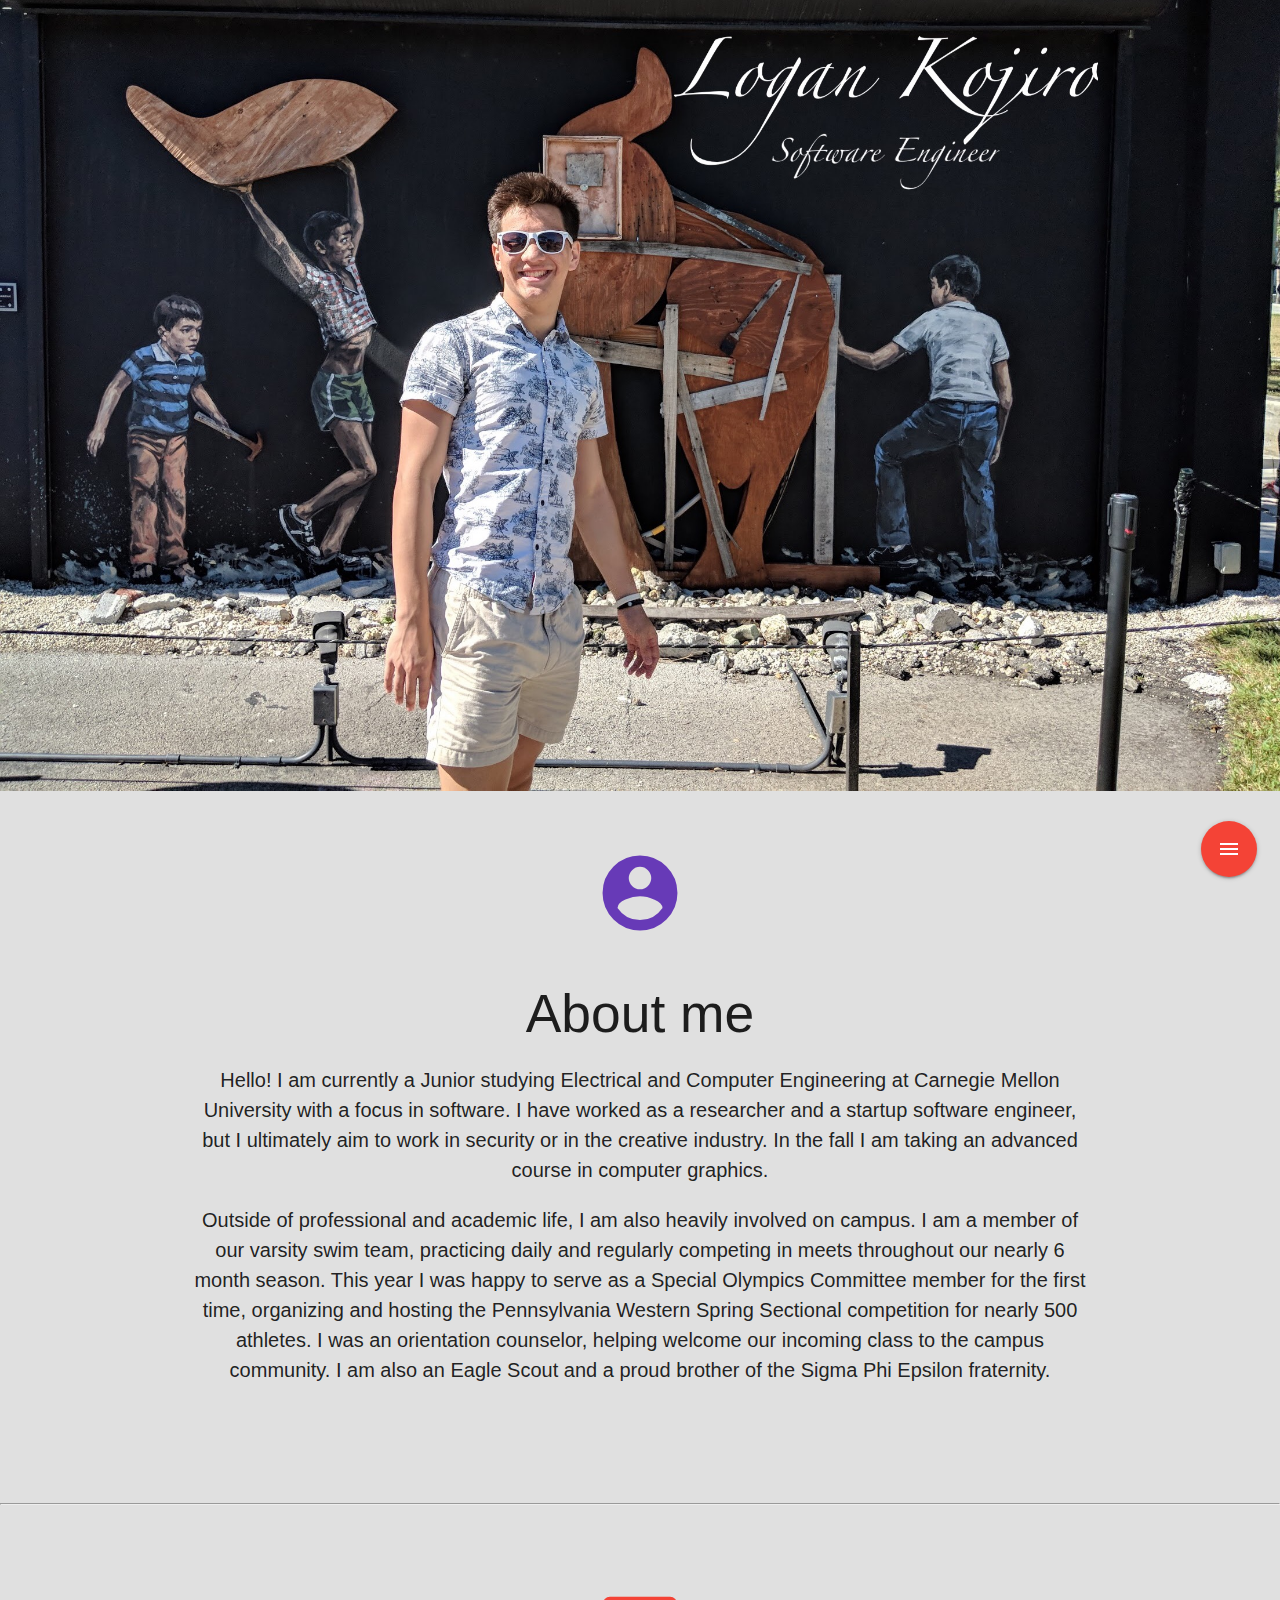
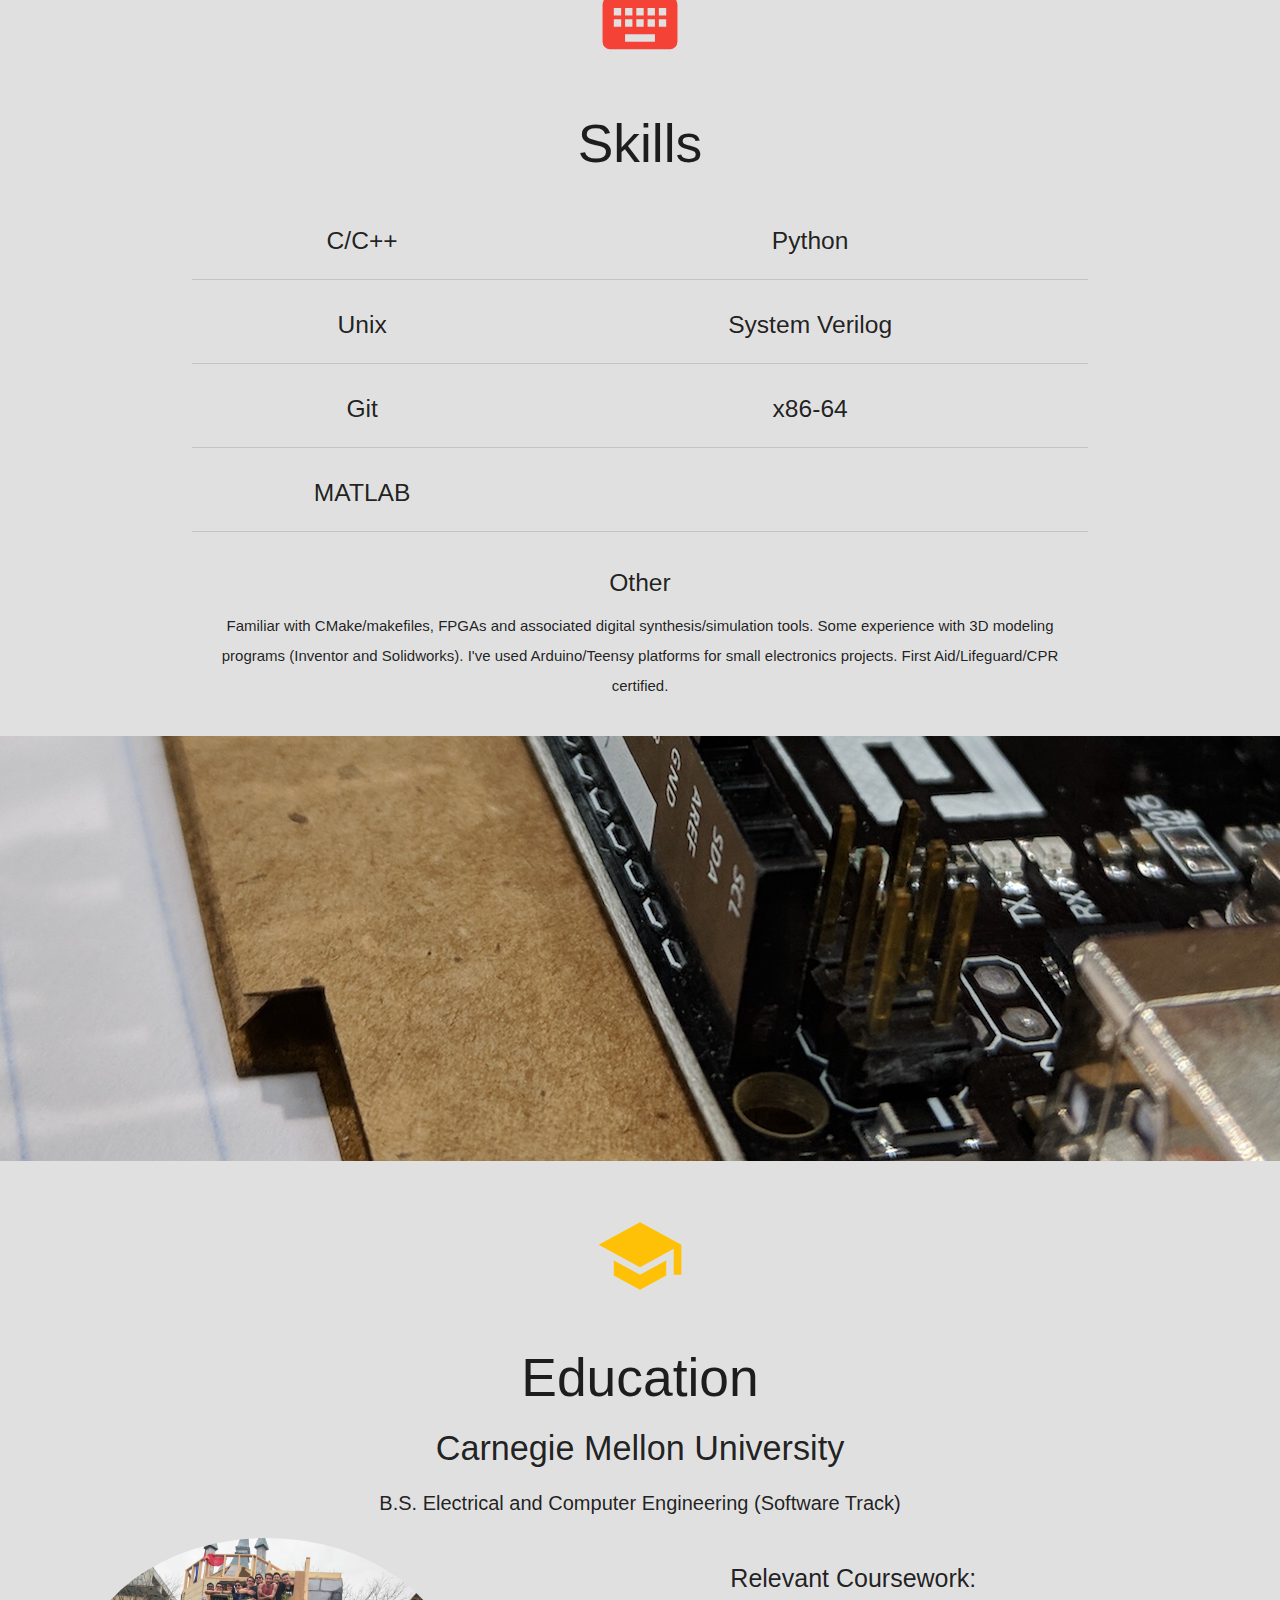
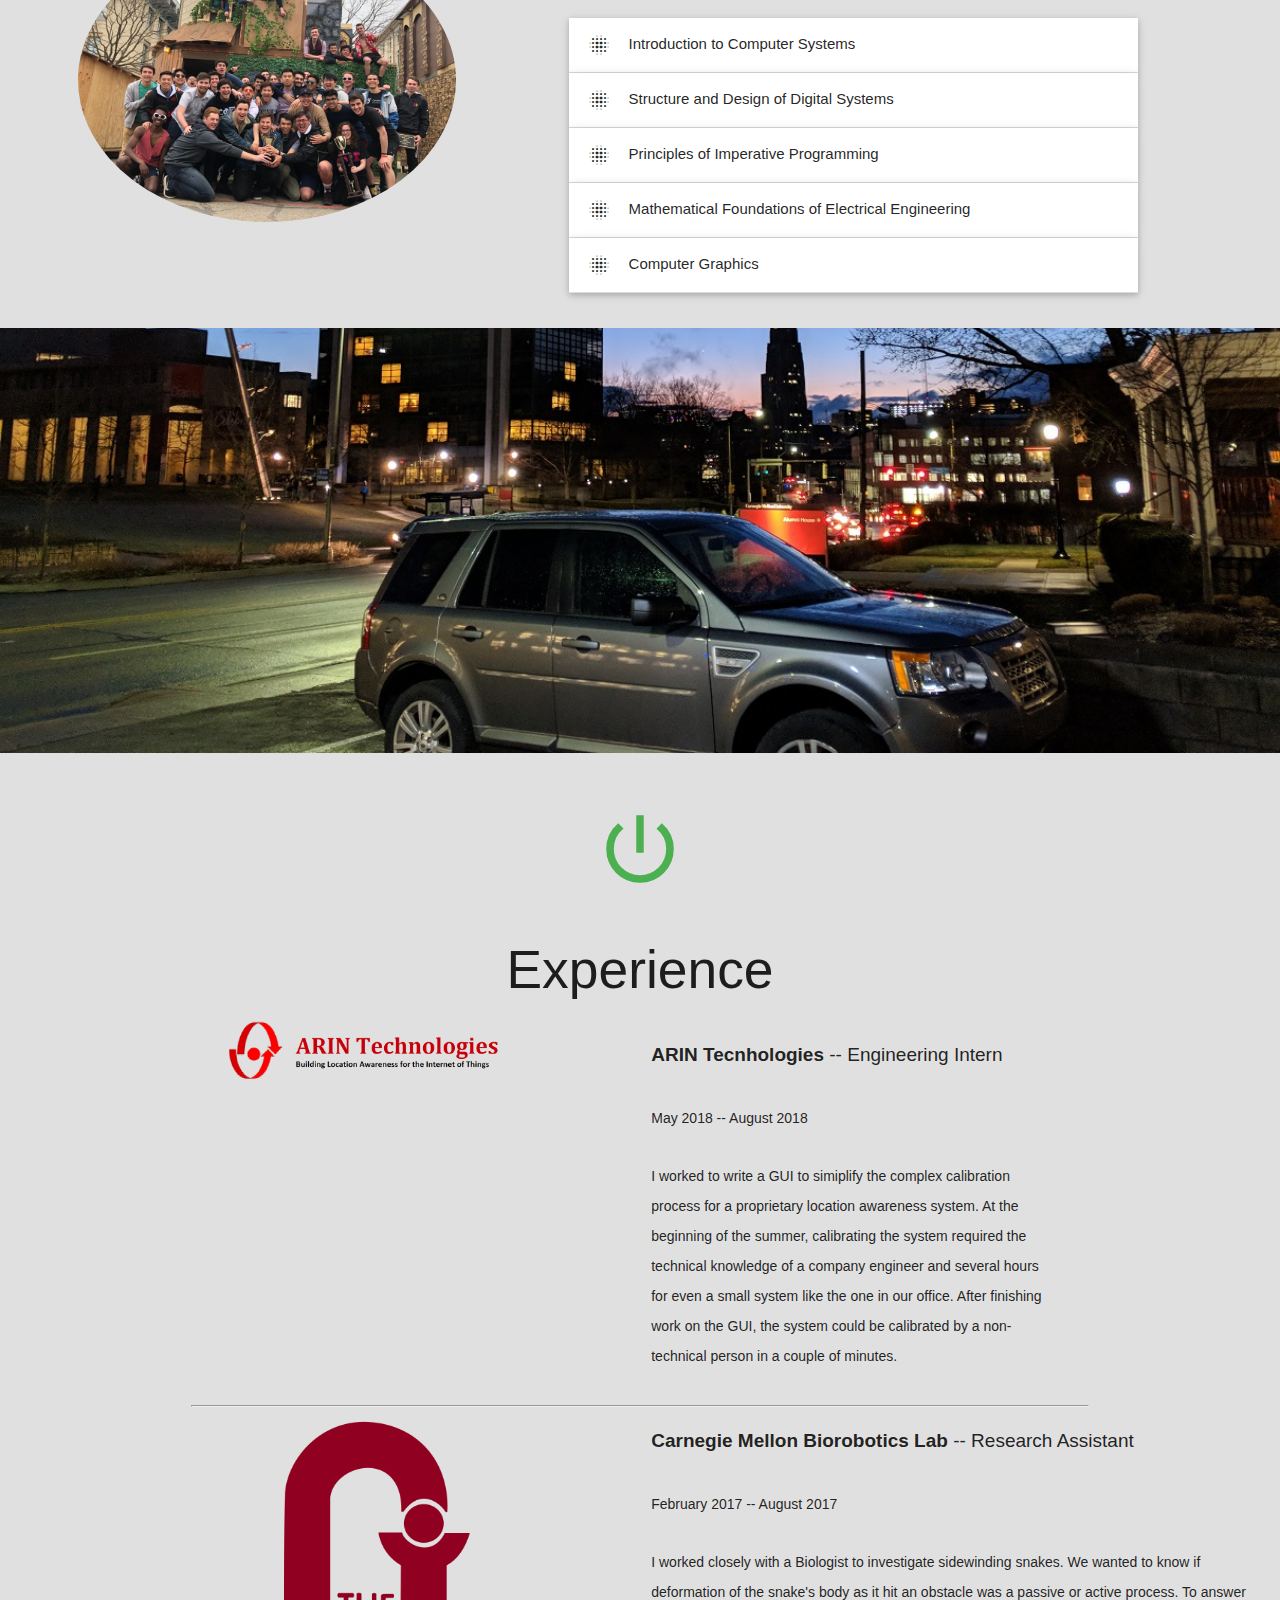
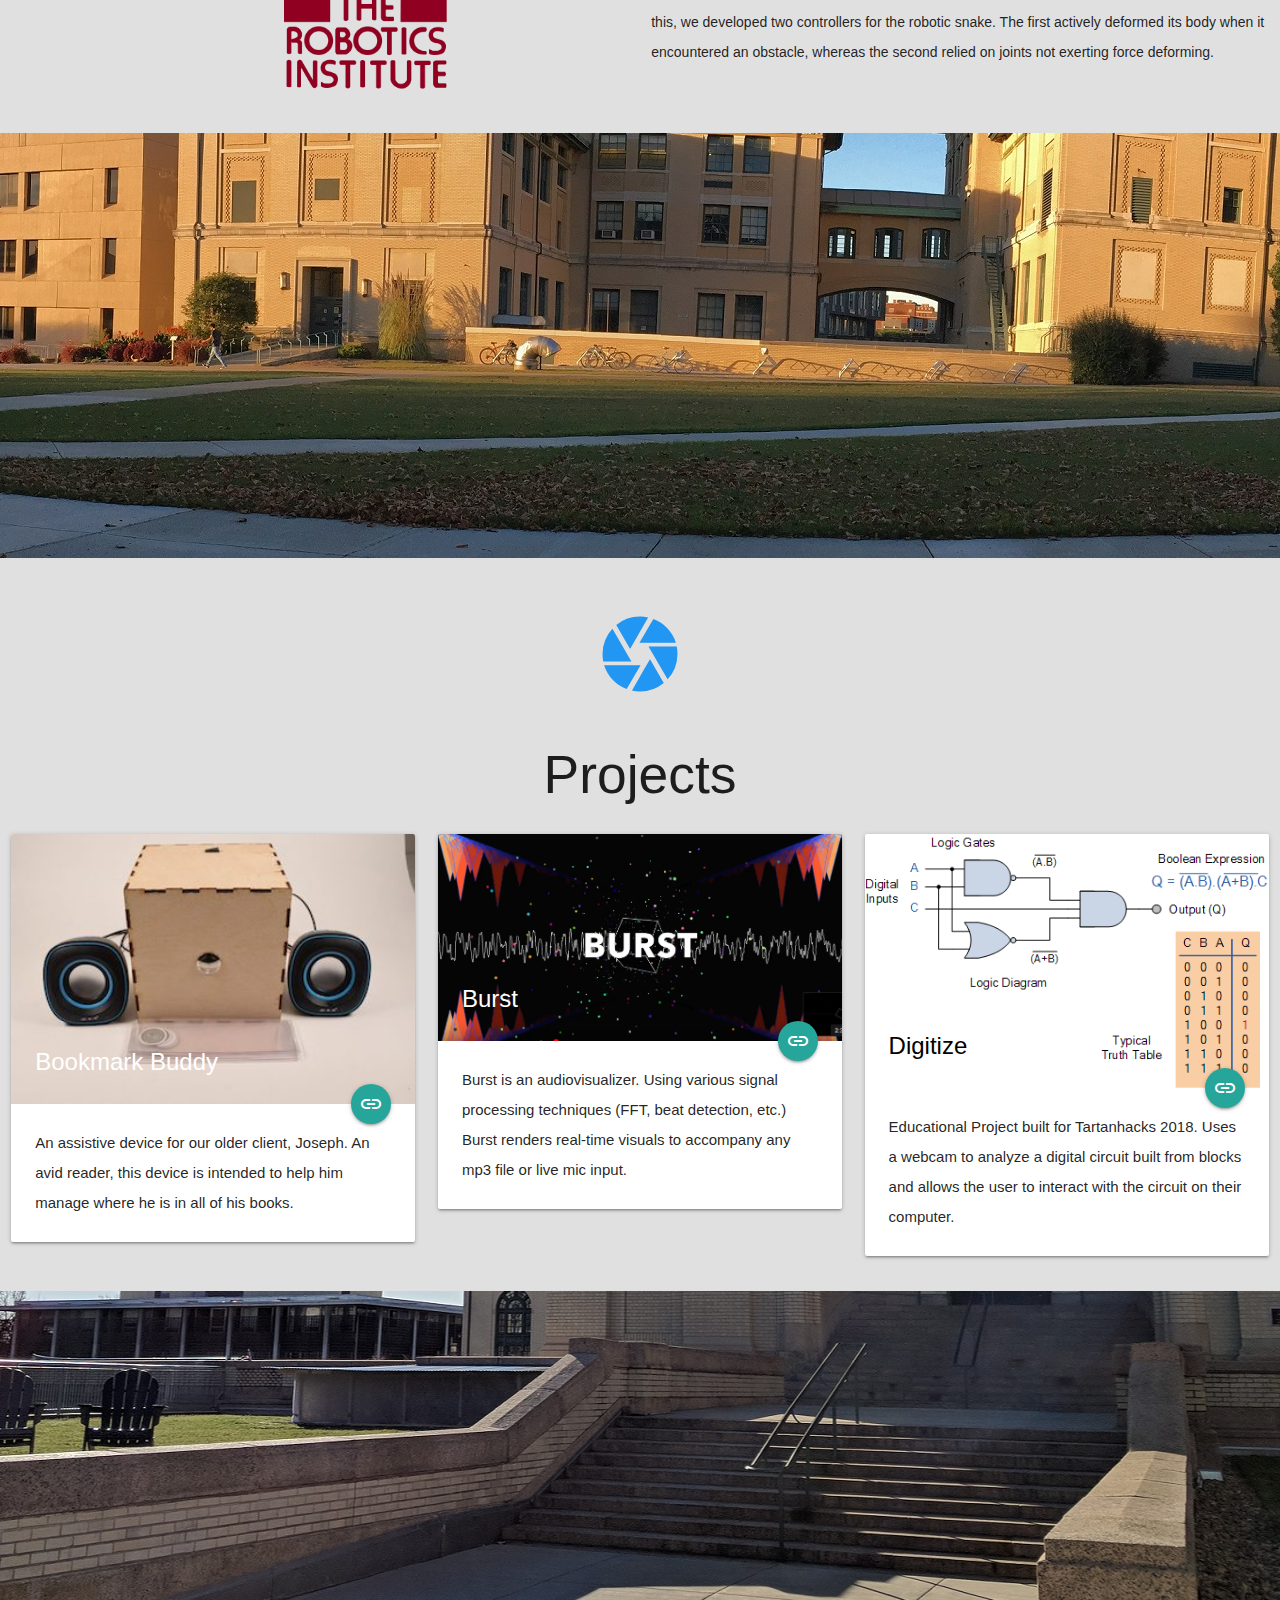
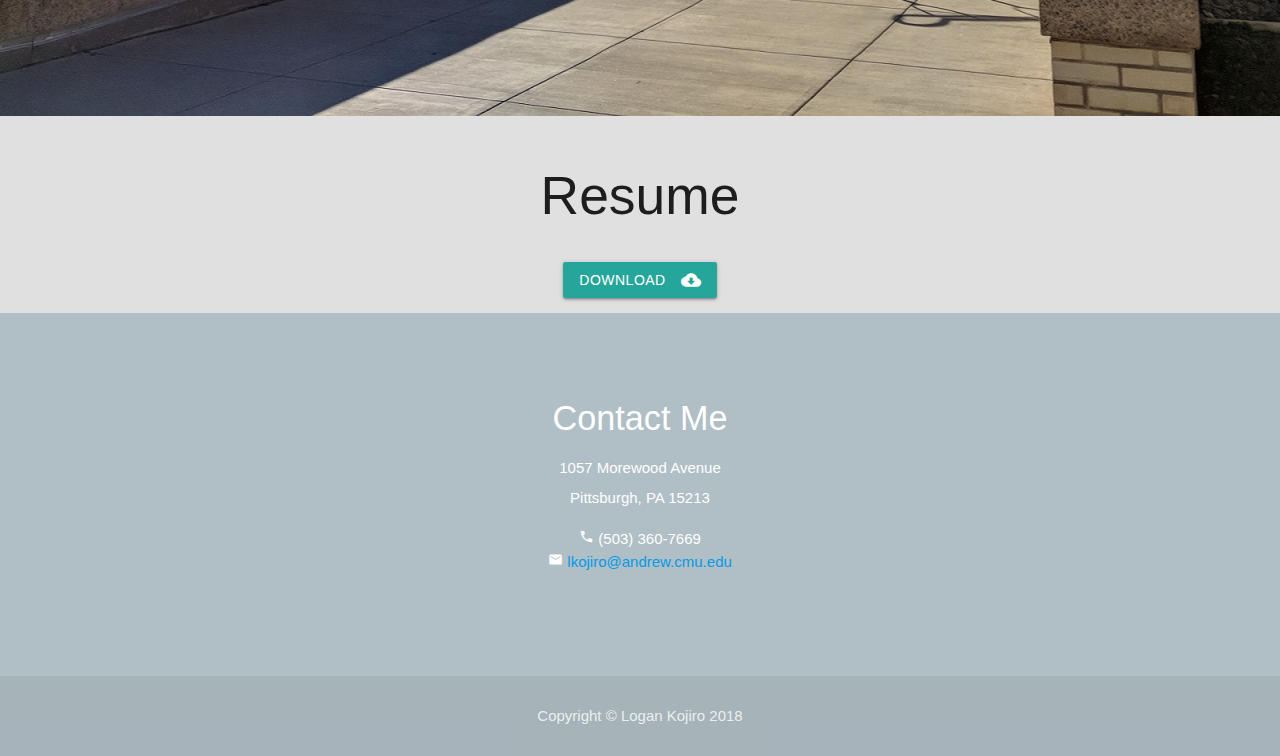
==== commit 38af4f0b: "updated description" ====
--- a/index.html
+++ b/index.html
@@ -177,7 +177,7 @@
         <div class="col s4 offset-s1">
             <p class="left" style="font-size:19px"><b>ARIN Tecnhologies</b> -- Engineering Intern</p>
             <p class="left" style="font-size:14px"> May 2018 -- August 2018 </p>
-            <p class="left" style="font-size:14px">  </p>
+            <p class="left" style="font-size:14px"> I worked to write a GUI to simiplify the complex calibration process for a proprietary location awareness system.  At the beginning of the summer, calibrating the system required the technical knowledge of a company engineer and several hours for even a small system like the one in our office.  After finishing work on the GUI, the system could be calibrated by a non-technical person in a couple of minutes. </p>
       </div>
   </div>
   <hr class="container">
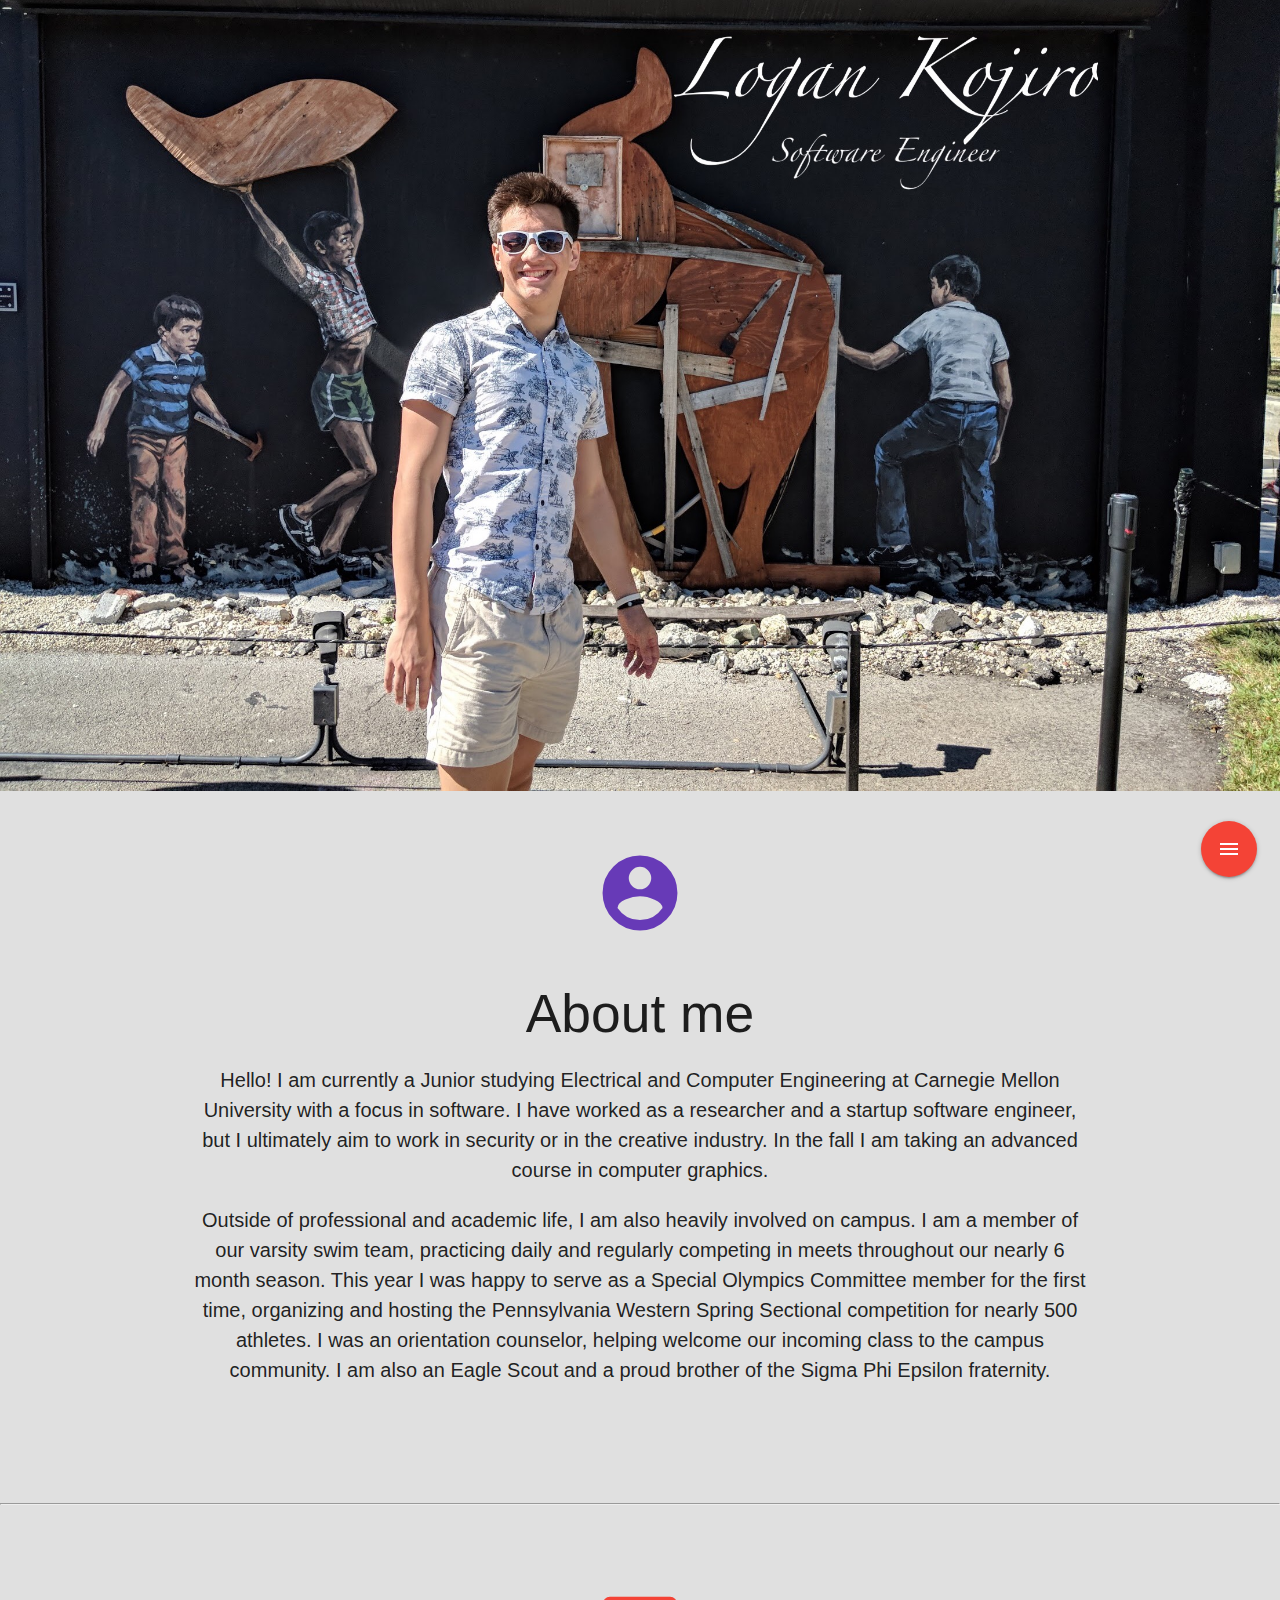
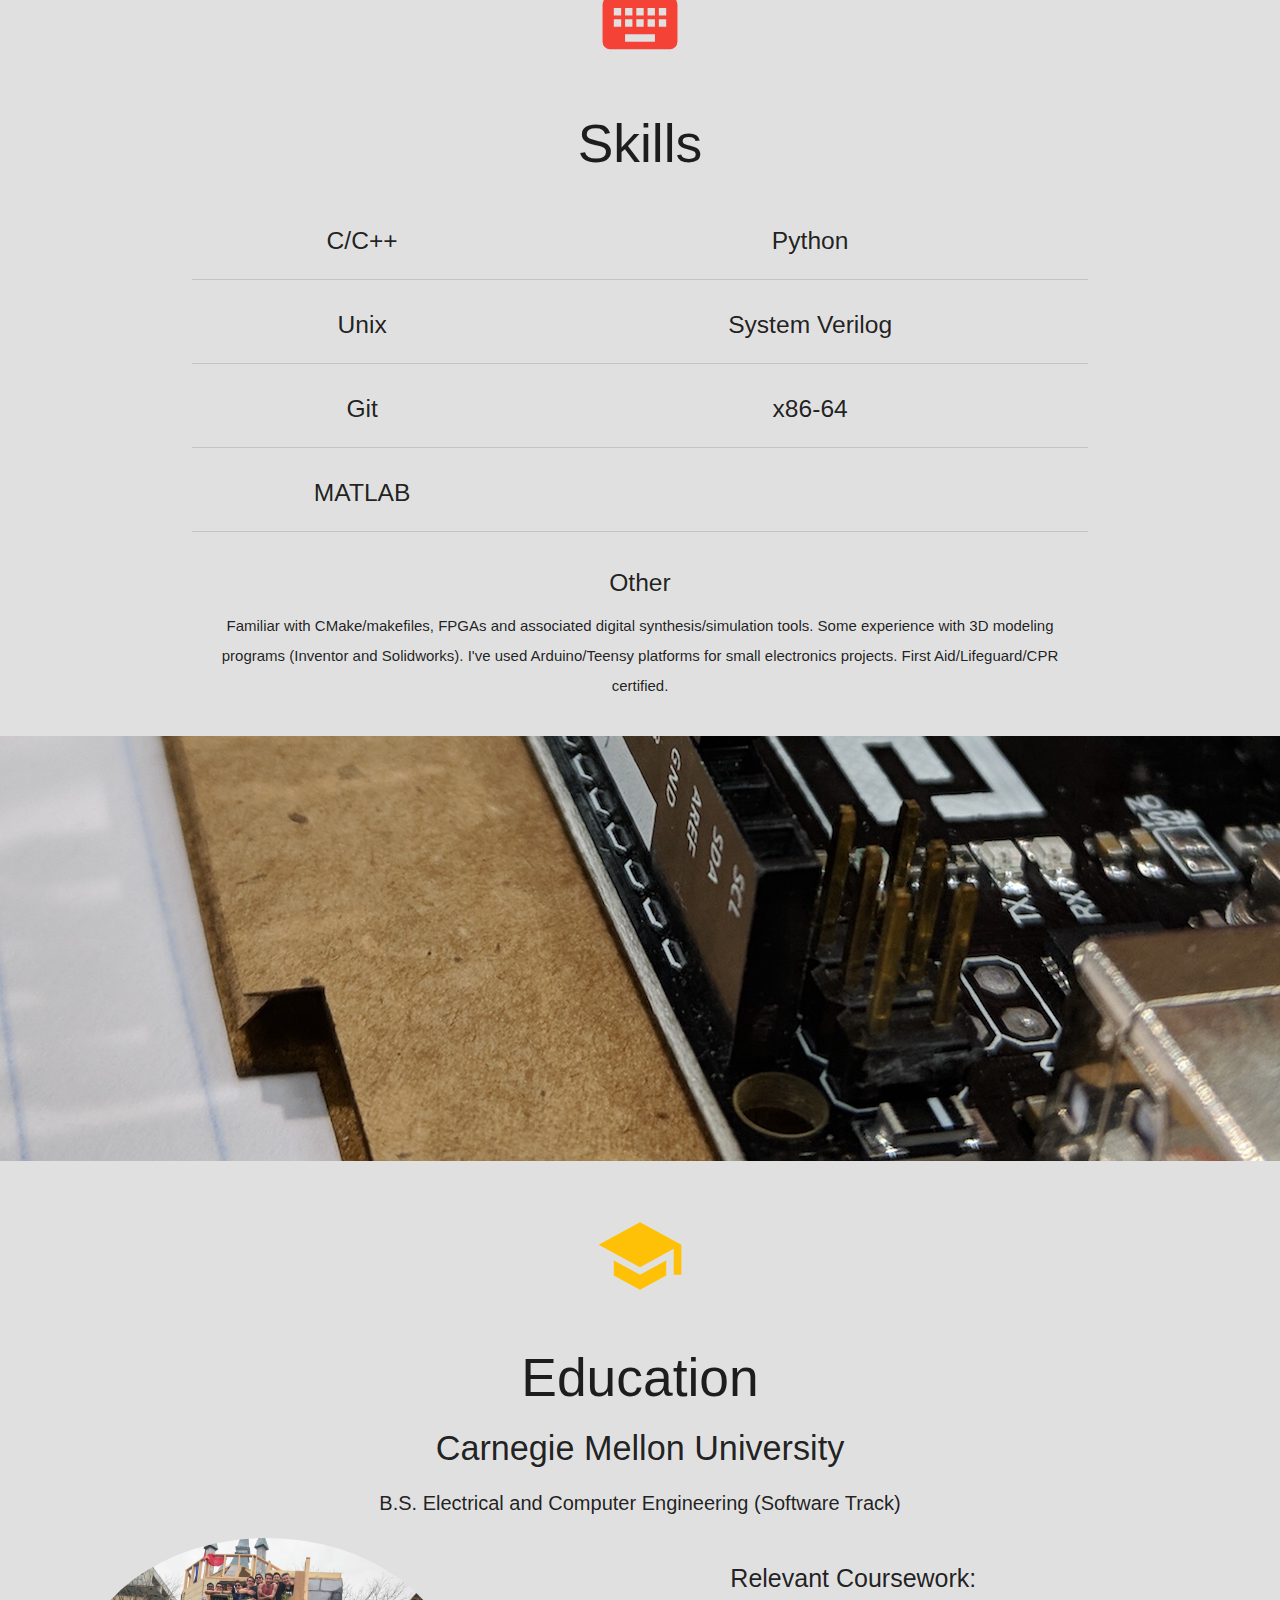
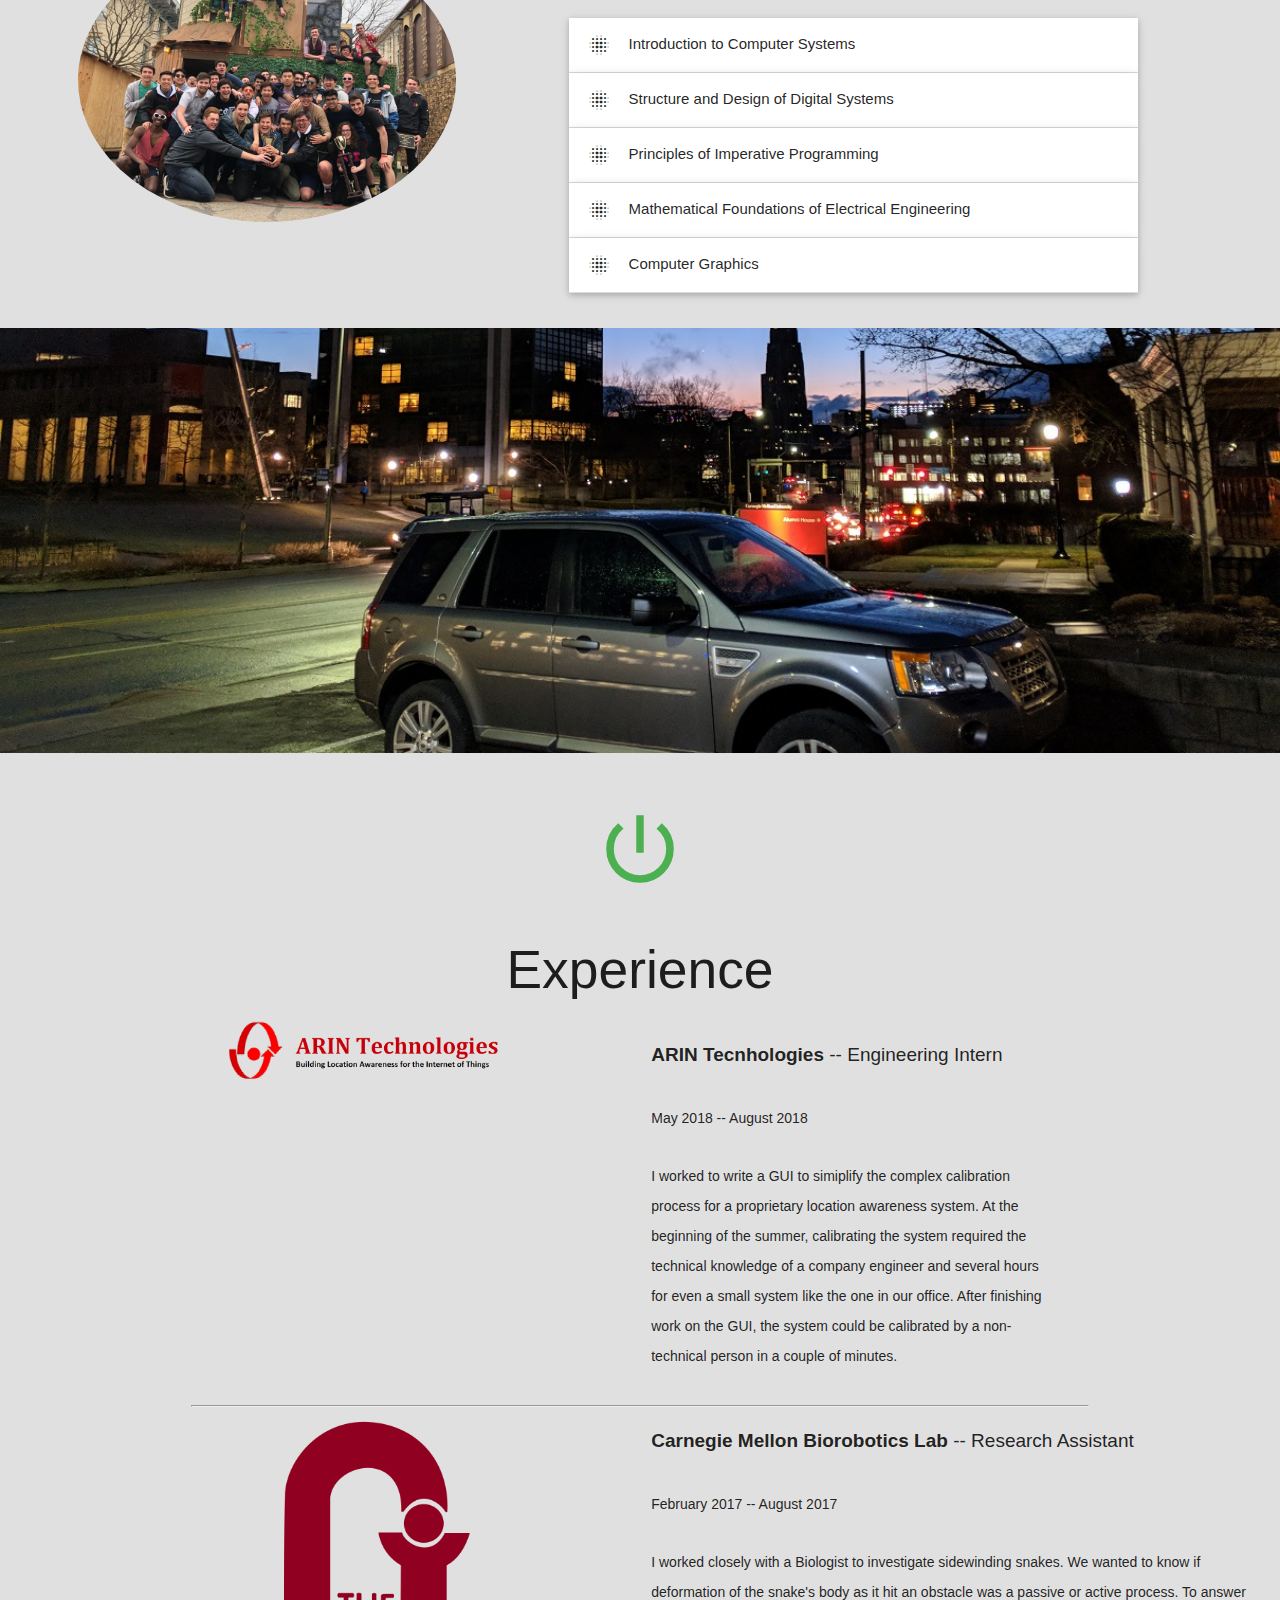
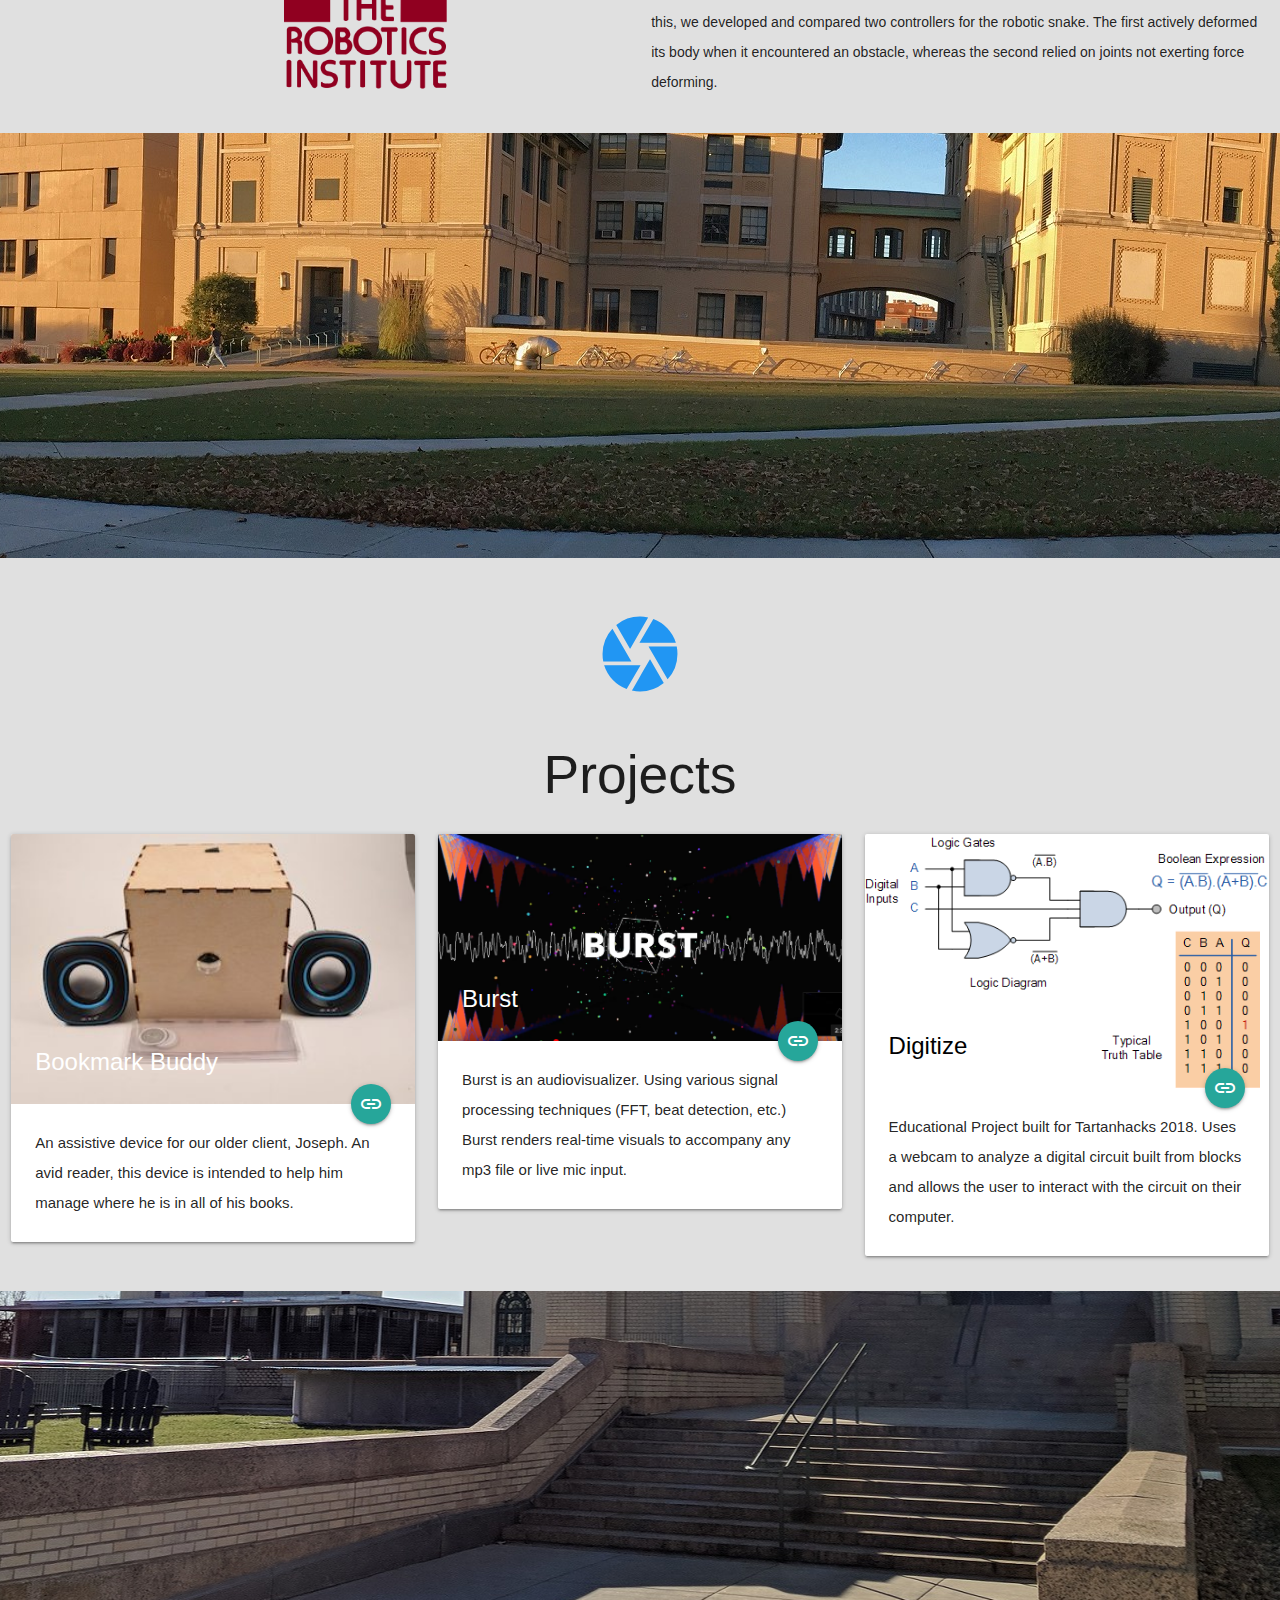
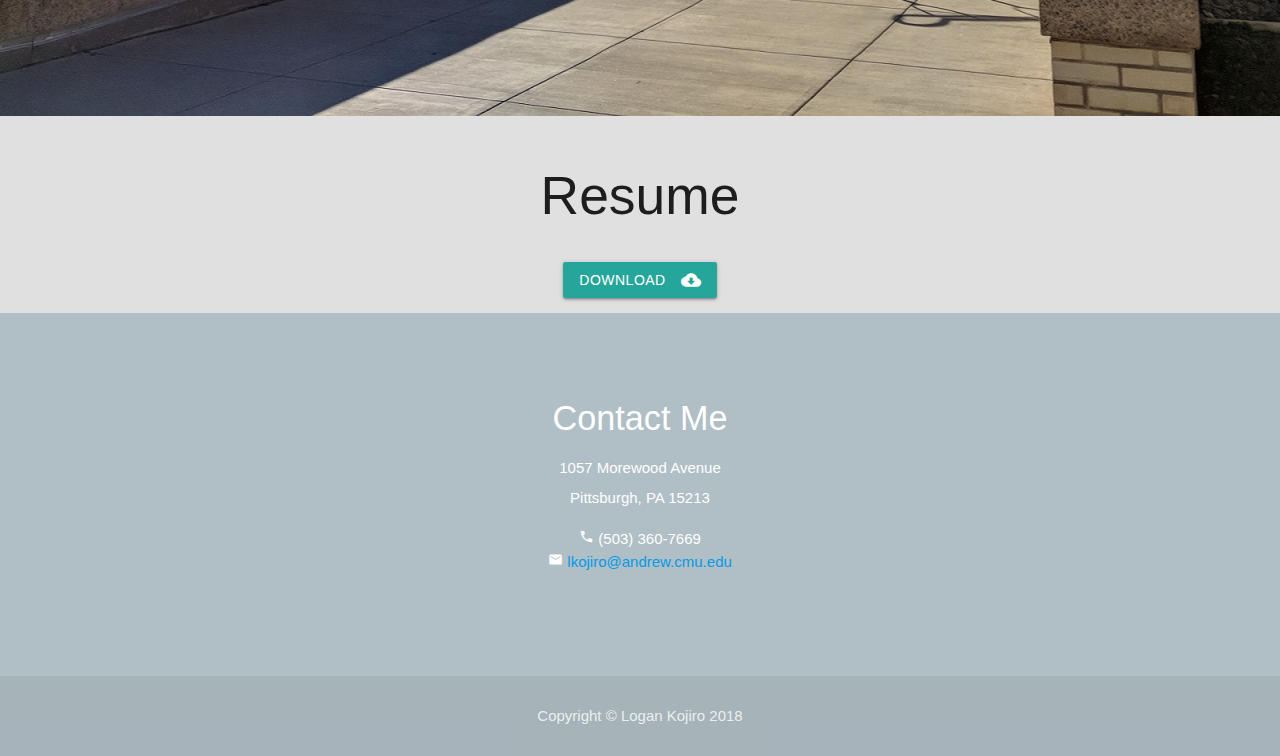
==== commit e2470baa: "fixed typo" ====
--- a/index.html
+++ b/index.html
@@ -189,7 +189,7 @@
         <div class="col s6 offset-s1">
           <p class="left" style="font-size:19px"><b>Carnegie Mellon Biorobotics Lab</b> -- Research Assistant</p>
           <p class="left" style="font-size:14px"> February 2017 -- August 2017 </p>
-          <p class="left" style="font-size:14px">I worked closely with a Biologist to investigate sidewinding snakes.  We wanted to know if deformation of the snake's body as it hit an obstacle was a passive or active process.  To answer this, we developed two controllers for the robotic snake.  The first actively deformed its body when it encountered an obstacle, whereas the second relied on joints not exerting force deforming.</p>
+          <p class="left" style="font-size:14px">I worked closely with a Biologist to investigate sidewinding snakes.  We wanted to know if deformation of the snake's body as it hit an obstacle was a passive or active process.  To answer this, we developed and compared two controllers for the robotic snake.  The first actively deformed its body when it encountered an obstacle, whereas the second relied on joints not exerting force deforming.</p>
       </div>
   </div>
   </div>
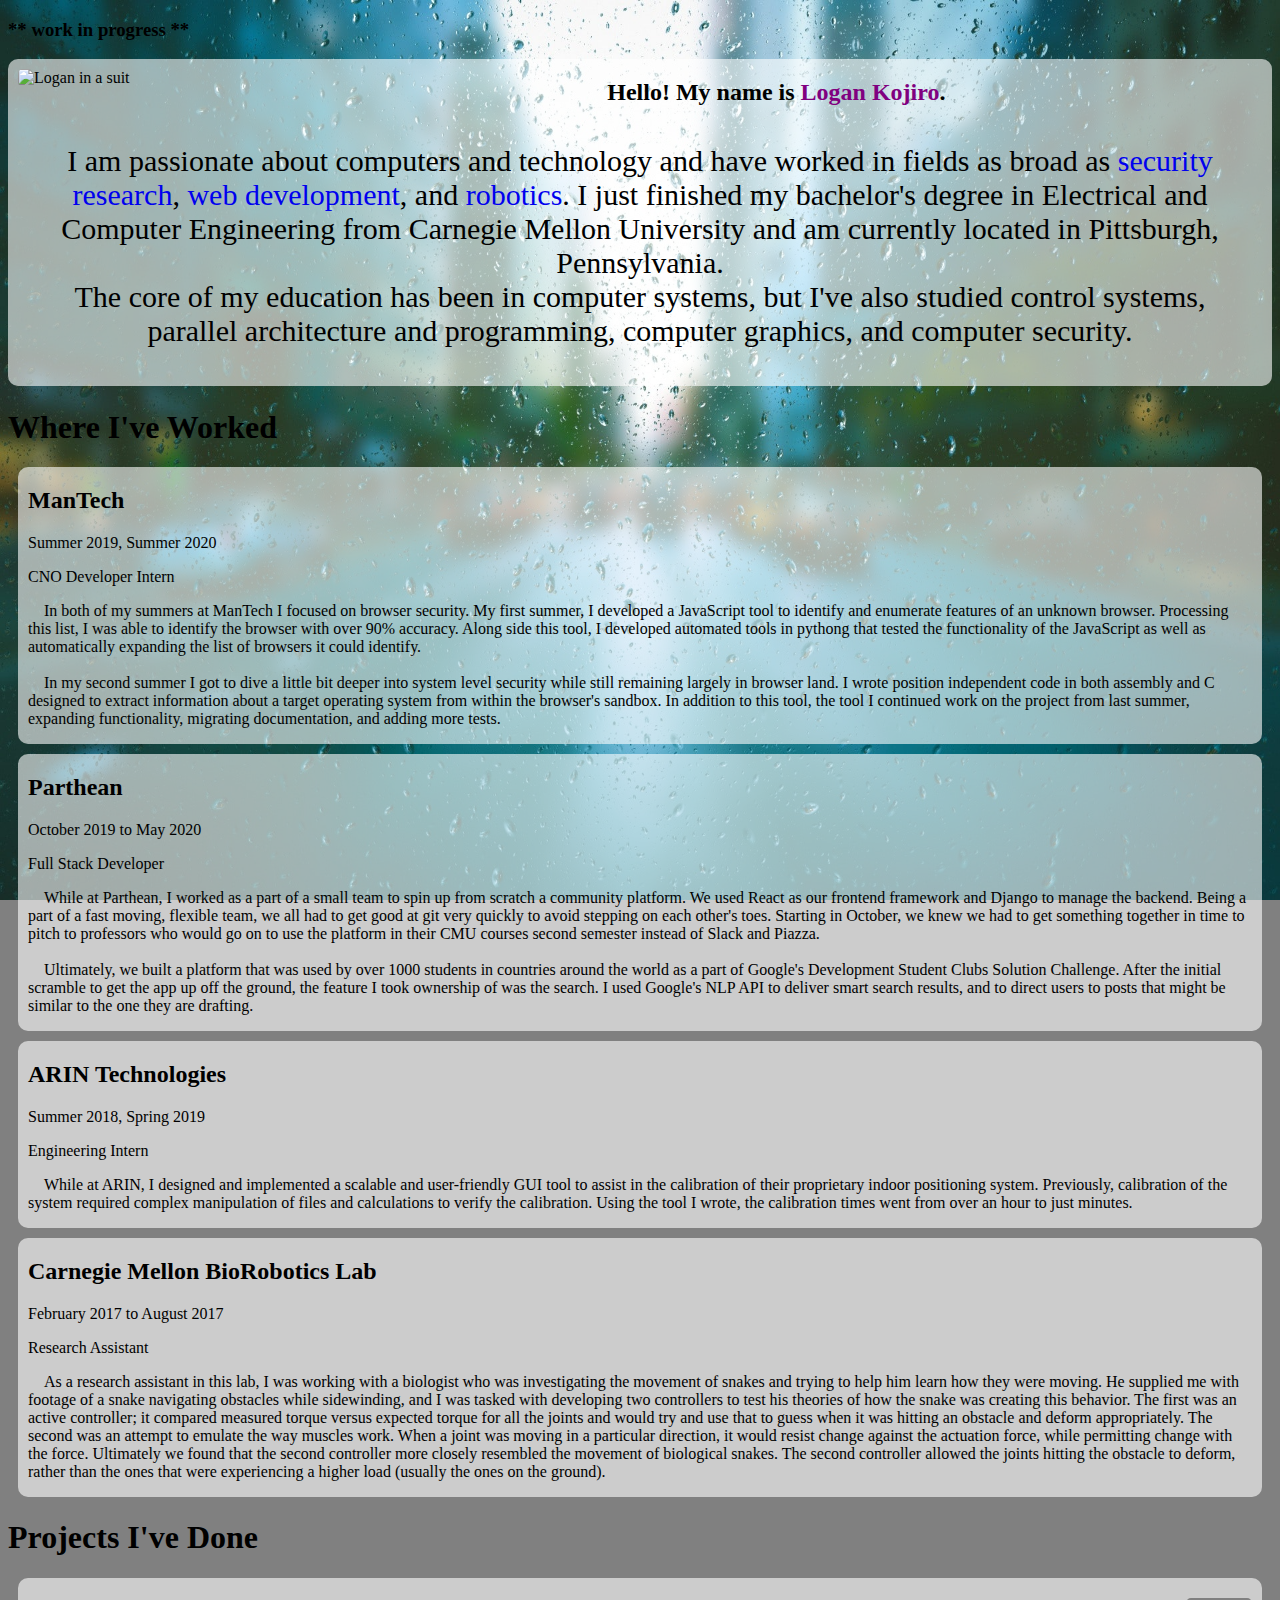
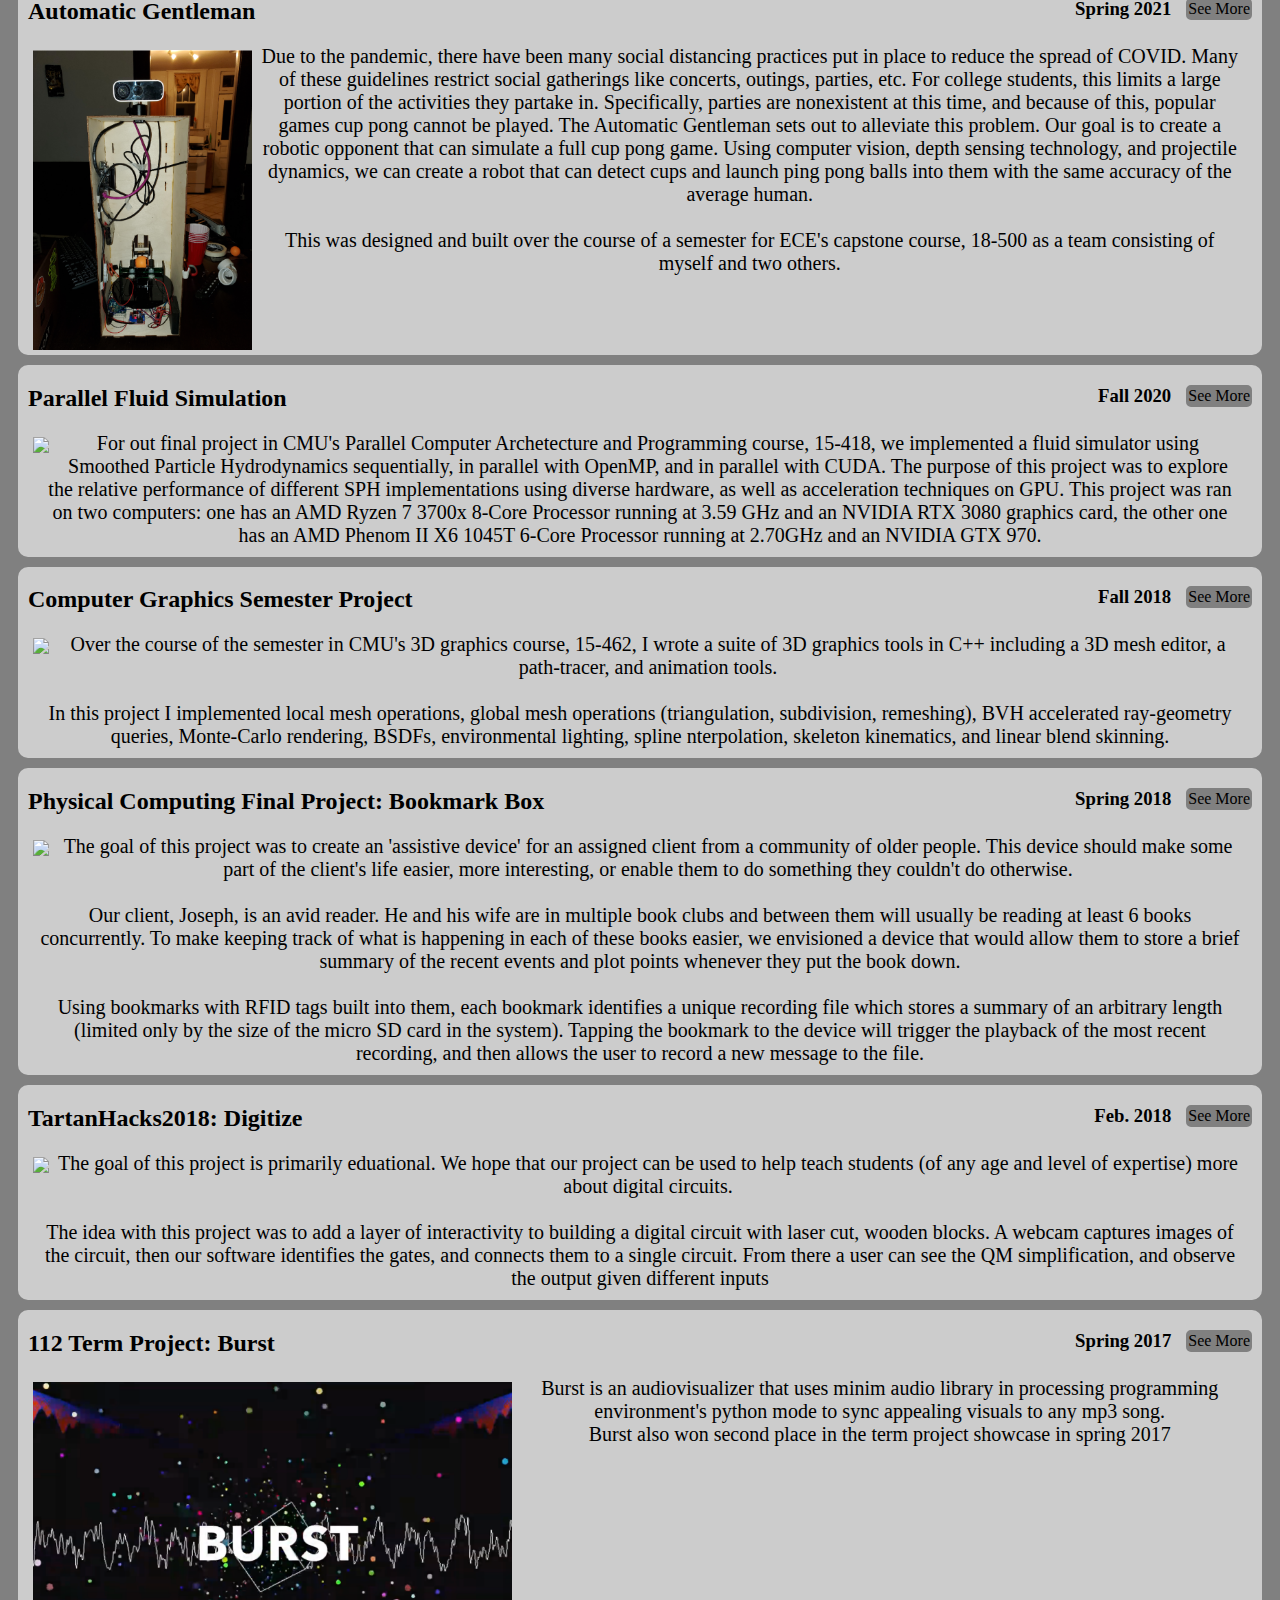
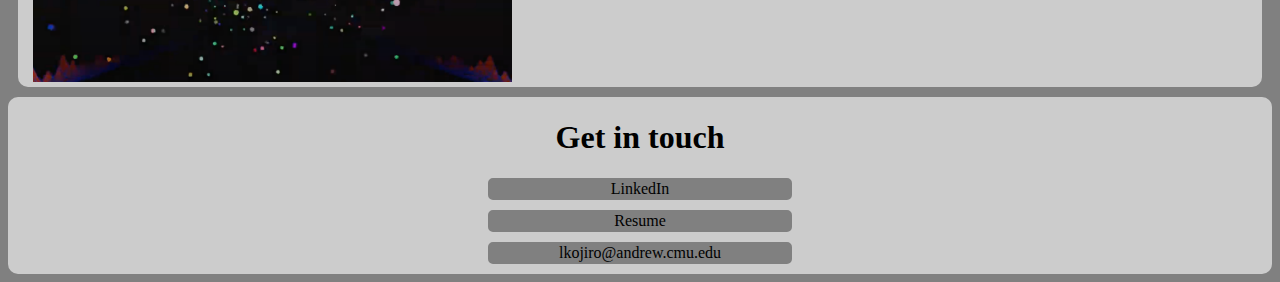
==== commit 7b5efbf4: "New website with info. react template. TODO: styling" ====
--- a/index.html
+++ b/index.html
@@ -1,306 +1 @@
-<!DOCTYPE html>
-<html lang="en">
-<head>
-  <meta http-equiv="Content-Type" content="text/html; charset=UTF-8"/>
-  <meta name="viewport" content="width=device-width, initial-scale=1"/>
-  <title>Logan Kojiro</title>
-
-  <!-- CSS  -->
-  <script src="https://code.jquery.com/jquery-2.1.3.min.js"></script>
-
-  <link href="https://fonts.googleapis.com/icon?family=Material+Icons" rel="stylesheet">
-  <link href="css/materialize.css" type="text/css" rel="stylesheet" media="screen,projection"/>
-  <link href="css/style.css" type="text/css" rel="stylesheet" media="screen,projection"/>
-</head>
-
-<body class="grey lighten-2">
-
-
-<!-- <div class="navbar-fixed">
-<nav>
-  <div class="nav-wrapper blue-grey lighten-3">
-    <a href="#top" class="brand-logo center"> Me </a>
-    <ul class="left hide-on-med-and-down">
-        <li><a href="#skills" >Skills</a></li>
-        <li><a href="#education" >Education</a></li>
-        <li><a href="#experience" >Experience</a></li>
-        <li><a href="#projects" >Projects</a></li>
-        <li><a href="#resume" >Resume</a></li>
-        <li><a href="#contact" >Contact</a></li>
-    </ul>
-  </div>
-</nav>
-</div> -->
-
-
-    <!-- TOP -->
-
-  <header>
-    <div class = "background">
-        <img class="responsive-img" src="images/Me.JPG" alt="Unsplashed background img 1">
-    </div>
-</header>
-
-<div class="fixed-action-btn">
-  <a class="btn-floating btn-large red" direction = "top">
-    <i class="large material-icons">menu</i>
-  </a>
-  <ul>
-    <li><a href="#bio" class="btn-floating deep-purple tooltipped" data-position="left" data-tooltip="About Me"><i class="material-icons">account_circle</i></a></li>
-    <li><a href="#skills" class="btn-floating red tooltipped" data-position="left" data-tooltip="Skills"><i class="material-icons">keyboard</i></a></li>
-    <li><a href="#education" class="btn-floating amber tooltipped" data-position="left" data-tooltip="Education"><i class="material-icons">school</i></a></li>
-    <li><a href="#experience" class="btn-floating green tooltipped" data-position="left" data-tooltip="Experience"><i class="material-icons">power_settings_new</i></a></li>
-    <li><a href="#projects" class="btn-floating blue tooltipped" data-position="left" data-tooltip="Projects"><i class="material-icons">camera</i></a></li>
-    <li><a href="#resume" class="btn-floating teal tooltipped" data-position="left" data-tooltip="Resume"><i class="material-icons">insert_drive_file</i></a></li>
-    <li><a href="#contact" class="btn-floating grey tooltipped" data-position="left" data-tooltip="Contact"><i class="material-icons">inbox</i></a></li>
-  </ul>
-</div>
-
-
-  <!-- BIO -->
-<div id="bio" class ="section grey lighten-2">
-    <h2 class="center"><i class=" large material-icons deep-purple-text">account_circle</i></h2>
-    <h2 class="center">About me</h2>
-    <div class="container">
-        <p class="center text-muted"style="font-size:20px">Hello!  I am currently a Junior studying Electrical and Computer Engineering at Carnegie Mellon University with a focus in software.  I have worked as a researcher and a startup software engineer, but I ultimately aim to work in security or in the creative industry.  In the fall I am taking an advanced course in computer graphics.</p>
-        <p class="center text-muted"style="font-size:20px">Outside of professional and academic life, I am also heavily involved on campus.  I am a member of our varsity swim team, practicing daily and regularly competing in meets throughout our nearly 6 month season.  This year I was happy to serve as a Special Olympics Committee member for the first time, organizing and hosting the Pennsylvania Western Spring Sectional competition for nearly 500 athletes.  I was an orientation counselor, helping welcome our incoming class to the campus community.  I am also an Eagle Scout and a proud brother of the Sigma Phi Epsilon fraternity.</p>
-    </div>
-    <br><br><br><br>
-    <hr>
-</div>
-
-   <!-- SKILLS -->
-
-  <div id="skills" class="section scrollspy no-pad-bot grey lighten-2">
-    <h2 class="center"><i class=" large material-icons red-text">keyboard</i></h2>
-    <h2 class="center">Skills</h2>
-
-
-    <div class="hide-on-small-and-down">
-
-      <div class="center row container">
-      <table class="centered">
-        <tbody>
-          <tr>
-            <td><h5>C/C++</h5></td>
-            <td><h5>Python</h5></td>
-          </tr>
-          <tr>
-            <td><h5>Unix</h5></td>
-            <td><h5>System Verilog</h5></td>
-            </tr>
-          <tr>
-            <td><h5>Git</h5></td>
-            <td><h5>x86-64</h5></td>
-            </tr>
-          <tr>
-            <td><h5>MATLAB</h5></td>
-            </tr>
-        </tbody>
-      </table>
-      </div>
-
-
-
-      <div class="center row container">
-              <div class="col s12 center">
-                  <h5 class="center">Other</h5>
-                  <p class="light">Familiar with CMake/makefiles, FPGAs and associated digital synthesis/simulation tools.  Some experience with 3D modeling programs (Inventor and Solidworks).  I've used Arduino/Teensy platforms for small electronics projects.  First Aid/Lifeguard/CPR certified. </p>
-              </div>
-      </div>
-    </div>
-</div>
-
-      <div class="parallax-container">
-        <div class="parallax"><img src="images/wires.jpg"></div>
-      </div>
-
-
-      <!-- EDUCATION -->
-
-  <div id="education" class="section scrollspy no-pad-bot grey lighten-2">
-    <h2 class="center"><i class=" large material-icons amber-text">school</i></h2>
-    <h2 class="center">Education</h2>
-    <h4 class="center">Carnegie Mellon University</h4>
-    <div class="center col s12 m4">
-        <p class="center condensed light" style="font-size:20px">B.S. Electrical and Computer Engineering (Software Track)</p>
-      </div>
-
-      <div class="row">
-         <div class="center col s12 m5">
-           <img src="images/booth.jpg" class = "circle" style="width:378px;height:284px;">
-         </div>
-         <div class="center col s12 m6">
-           <p class="center condensed" style="font-size:25px">Relevant Coursework: </p>
-           <ul class="collapsible popout">
-            <li>
-              <div class="collapsible-header hoverable"><i class="material-icons">blur_on</i>Introduction to Computer Systems</div>
-              <div class="collapsible-body"><span>The goal of the course is to provide a programmer's view of how computer systems execute programs, store information, and communicate.  Topics covered include: machine-level code and its generation by optimizing compilers, performance evaluation and optimization, computer arithmetic, memory organization and management, networking technology and protocols, and supporting concurrent computation.</span></div>
-            </li>
-            <li>
-              <div class="collapsible-header hoverable"><i class="material-icons">blur_on</i>Structure and Design of Digital Systems</div>
-              <div class="collapsible-body"><span>Basics in design and verification of digital systems, from logic gates through a simple microprocessor.</span></div>
-            </li>
-            <li>
-              <div class="collapsible-header hoverable"><i class="material-icons">blur_on</i>Principles of Imperative Programming</div>
-              <div class="collapsible-body"><span>Fundamental computer science and programming principles.  Introduction to C language and the analysis of basic algorithms. </span></div>
-            </li>
-            <li>
-              <div class="collapsible-header hoverable"><i class="material-icons">blur_on</i>Mathematical Foundations of Electrical Engineering</div>
-              <div class="collapsible-body"><span>Overview of important mathematical topics in electrical engineering.  Covers basic proof techniques, sets, differential equations, and matrices. </span></div>
-            </li>
-            <li>
-              <div class="collapsible-header hoverable"><i class="material-icons">blur_on</i>Computer Graphics</div>
-              <div class="collapsible-body"><span>This course provides a comprehensive introduction to computer graphics. Focuses on fundamental concepts and techniques, and their cross-cutting relationship to multiple problem domains in graphics (rendering, animation, geometry, imaging). Topics include: sampling, aliasing, interpolation, rasterization, geometric transformations, parameterization, visibility, compositing, filtering, convolution, curves & surfaces, geometric data structures, subdivision, meshing, spatial hierarchies, ray tracing, radiometry, reflectance, light fields, geometric optics, Monte Carlo rendering, importance sampling, camera models, high-performance ray tracing, differential equations, time integration, numerical differentiation, physically-based animation, optimization, numerical linear algebra, inverse kinematics, Fourier methods, data fitting, example-based synthesis.</span></div>
-            </li>
-          </ul>
-         </div>
-       </div>
-  </div>
-
-
-  <div class="parallax-container valign-wrapper">
-    <div class="parallax"><img src="images/sunset.jpg" alt="Unsplashed background img 2"></div>
-  </div>
-
-
-    <!-- EXPERIENCE -->
-
-  <div id="experience" class="section scrollspy no-pad-bot grey lighten-2">
-    <h2 class="center"><i class=" large material-icons green-text">power_settings_new</i></h2>
-    <h2 class="center">Experience</h2>
-
-    <div class="row">
-        <div class="col s3 offset-s2">
-          <img src="images/arin3.png" style="width:350px;">
-        </div>
-        <div class="col s4 offset-s1">
-            <p class="left" style="font-size:19px"><b>ARIN Tecnhologies</b> -- Engineering Intern</p>
-            <p class="left" style="font-size:14px"> May 2018 -- August 2018 </p>
-            <p class="left" style="font-size:14px"> I worked to write a GUI to simiplify the complex calibration process for a proprietary location awareness system.  At the beginning of the summer, calibrating the system required the technical knowledge of a company engineer and several hours for even a small system like the one in our office.  After finishing work on the GUI, the system could be calibrated by a non-technical person in a couple of minutes. </p>
-      </div>
-  </div>
-  <hr class="container">
-
-    <div class="row">
-        <div class="center col s3 offset-s2">
-          <img src="images/robotics.png" style="height:300px;">
-        </div>
-        <div class="col s6 offset-s1">
-          <p class="left" style="font-size:19px"><b>Carnegie Mellon Biorobotics Lab</b> -- Research Assistant</p>
-          <p class="left" style="font-size:14px"> February 2017 -- August 2017 </p>
-          <p class="left" style="font-size:14px">I worked closely with a Biologist to investigate sidewinding snakes.  We wanted to know if deformation of the snake's body as it hit an obstacle was a passive or active process.  To answer this, we developed and compared two controllers for the robotic snake.  The first actively deformed its body when it encountered an obstacle, whereas the second relied on joints not exerting force deforming.</p>
-      </div>
-  </div>
-  </div>
-
-
-  <div class="parallax-container valign-wrapper">
-    <div class="parallax"><img src="images/wean.JPG" alt="Unsplashed background img 3"></div>
-  </div>
-
-
-    <!-- PROJECTS -->
-
-  <div id="projects" class="section scrollspy no-pad-bot grey lighten-2">
-    <h2 class="center"><i class=" large material-icons blue-text">camera</i></h2>
-    <h2 class="center">Projects</h2>
-  </div>
-
-  <div class="row grey lighten-2">
-    <div class="col s4">
-      <div class="card hoverable">
-        <div class="card-image">
-          <img src="images/book.jpg">
-          <span class="card-title">Bookmark Buddy</span>
-          <a href="https://courses.ideate.cmu.edu/60-223/s2018/work/book-reminder-by-dog-loving-duo-final-documentation/" target = "_blank" class="btn-floating halfway-fab waves-effect waves-light lighten"><i class="material-icons">insert_link</i></a>
-        </div>
-        <div class="card-content">
-          <p>An assistive device for our older client, Joseph.  An avid reader, this device is intended to help him manage where he is in all of his books.</p>
-        </div>
-      </div>
-    </div>
-    <div class="col s4">
-      <div class="card hoverable">
-        <div class="card-image">
-          <img src="images/Burst.png">
-          <span class="card-title">Burst</span>
-          <a href="https://youtu.be/puMXuJg0-Rk" target = "_blank" class="btn-floating halfway-fab waves-effect waves-light lighten"><i class="material-icons">insert_link</i></a>
-        </div>
-        <div class="card-content">
-          <p>Burst is an audiovisualizer.  Using various signal processing techniques (FFT, beat detection, etc.) Burst renders real-time visuals to accompany any mp3 file or live mic input.</p>
-        </div>
-      </div>
-    </div>
-    <div class="col s4">
-      <div class="card hoverable">
-        <div class="card-image">
-          <img src="images/circuit.gif">
-          <span class="card-title black-text">Digitize</span>
-          <a href="https://github.com/Guptacos/tartanhacks2018" target = "_blank" class="btn-floating halfway-fab waves-effect waves-light lighten"><i class="material-icons">insert_link</i></a>
-        </div>
-        <div class="card-content">
-          <p>Educational Project built for Tartanhacks 2018.  Uses a webcam to analyze a digital circuit built from blocks and allows the user to interact with the circuit on their computer.</p>
-        </div>
-      </div>
-    </div>
-  </div>
-
-
-
-
-
-  <div class="parallax-container valign-wrapper">
-    <div class="parallax"><img src="images/hh.jpg" alt="Unsplashed background img 3"></div>
-  </div>
-
-  <div id="resume" class="section scrollspy no-pad-bot grey lighten-2">
-    <h2 class="center">Resume</h2>
-    <div class="section center">
-    <a href="resume.pdf" download class="waves-effect waves-light lighten btn"><i class="material-icons right">cloud_download</i>Download</a>
-</div>
-  </div>
-
-
-  <footer class="page-footer blue-grey lighten-3">
-      <div id="contact" class="container">
-          <div class="row">
-            <div class="col-lg-10 mx-auto center">
-                <br>
-                <br>
-              <h4>
-                <strong>Contact Me</strong>
-              </h4>
-              <p>1057 Morewood Avenue
-                <br>Pittsburgh, PA 15213</p>
-              <ul class="list-unstyled">
-                <li>
-                  <i class="tiny material-icons">local_phone</i>
-                  (503) 360-7669</li>
-                <li>
-                  <i class="tiny material-icons">email</i>
-                  <a href="mailto:lkojiro@andrew.cmu.edu">lkojiro@andrew.cmu.edu</a>
-                </li>
-              </ul>
-              <br>
-              <br>
-              <br>
-            </div>
-          </div>
-        </div>
-
-    <div class="footer-copyright center">
-      <div class="container">
-      <p class="text-muted">Copyright &copy; Logan Kojiro 2018</p>
-      </div>
-    </div>
-  </footer>
-
-
-  <!--  Scripts-->
-  <script src="https://code.jquery.com/jquery-2.1.1.min.js"></script>
-  <script src="js/materialize.js"></script>
-  <script src="js/init.js"></script>
-
-  </body>
-</html>
+<!doctype html><html lang="en"><head><meta charset="utf-8"/><link rel="icon" href="/favicon.ico"/><meta name="viewport" content="width=device-width,initial-scale=1"/><meta name="theme-color" content="#000000"/><meta name="description" content="Web site created using create-react-app"/><link rel="apple-touch-icon" href="/logo192.png"/><link rel="manifest" href="/manifest.json"/><title>React App</title><link href="/static/css/main.c891f972.chunk.css" rel="stylesheet"></head><body><noscript>You need to enable JavaScript to run this app.</noscript><div id="root"></div><script>!function(e){function t(t){for(var n,i,l=t[0],f=t[1],a=t[2],c=0,s=[];c<l.length;c++)i=l[c],Object.prototype.hasOwnProperty.call(o,i)&&o[i]&&s.push(o[i][0]),o[i]=0;for(n in f)Object.prototype.hasOwnProperty.call(f,n)&&(e[n]=f[n]);for(p&&p(t);s.length;)s.shift()();return u.push.apply(u,a||[]),r()}function r(){for(var e,t=0;t<u.length;t++){for(var r=u[t],n=!0,l=1;l<r.length;l++){var f=r[l];0!==o[f]&&(n=!1)}n&&(u.splice(t--,1),e=i(i.s=r[0]))}return e}var n={},o={1:0},u=[];function i(t){if(n[t])return n[t].exports;var r=n[t]={i:t,l:!1,exports:{}};return e[t].call(r.exports,r,r.exports,i),r.l=!0,r.exports}i.m=e,i.c=n,i.d=function(e,t,r){i.o(e,t)||Object.defineProperty(e,t,{enumerable:!0,get:r})},i.r=function(e){"undefined"!=typeof Symbol&&Symbol.toStringTag&&Object.defineProperty(e,Symbol.toStringTag,{value:"Module"}),Object.defineProperty(e,"__esModule",{value:!0})},i.t=function(e,t){if(1&t&&(e=i(e)),8&t)return e;if(4&t&&"object"==typeof e&&e&&e.__esModule)return e;var r=Object.create(null);if(i.r(r),Object.defineProperty(r,"default",{enumerable:!0,value:e}),2&t&&"string"!=typeof e)for(var n in e)i.d(r,n,function(t){return e[t]}.bind(null,n));return r},i.n=function(e){var t=e&&e.__esModule?function(){return e.default}:function(){return e};return i.d(t,"a",t),t},i.o=function(e,t){return Object.prototype.hasOwnProperty.call(e,t)},i.p="/";var l=this.webpackJsonpnewsite=this.webpackJsonpnewsite||[],f=l.push.bind(l);l.push=t,l=l.slice();for(var a=0;a<l.length;a++)t(l[a]);var p=f;r()}([])</script><script src="/static/js/2.a9274bbf.chunk.js"></script><script src="/static/js/main.9fbac558.chunk.js"></script></body></html>--- a/static/css/main.c891f972.chunk.css
+++ b/static/css/main.c891f972.chunk.css
@@ -0,0 +1,2 @@
+@import url(https://fonts.googleapis.com/css2?family=Roboto:wght@300&display=swap);body{background-color:grey;background-image:url(/static/media/background.d9092ba7.jpg);background-repeat:round;background-size:100%;background-attachment:fixed}.SectionContainer{box-sizing:border-box;margin:auto;height:80%;padding:10px;font-family:"Roboto",sans-serif}.aboutMeContainer{background-color:hsla(0,0%,100%,.6);overflow:hidden;border-radius:10px}.aboutMeContainer p{margin:3%;font-size:30px;color:#000;height:30%;text-align:center;overflow:hidden}.aboutMeContainer h2{text-align:center}.bioLink{text-decoration:none}.bioLink:hover{text-shadow:0 0 1px #000}.nameText{color:purple}.bioPicture{width:20%;margin:10px;float:left;vertical-align:middle;border-radius:5px}@media (max-width:500px){.bioPicture{width:50%;float:none;margin:10px}}h1{line-height:1.2}.jobContainer,.projectContainer{background-color:hsla(0,0%,100%,.6);overflow:hidden;border-radius:10px;margin:10px}.projectContainer img{max-width:50%;float:left;margin:5px;max-height:300px}.infoContainer{margin:10px}.infoContainer h3{float:right;margin-top:0}.linkButton{float:right;border:solid;border-width:2px;border-radius:5px;border-color:grey;background-color:grey;margin-left:15px}.linkButton a{text-decoration:none;color:#000}.linkButton a:hover{color:#a9a9a9}.description{margin:10px;font-size:20px;text-align:center}.contactContainer{background-color:hsla(0,0%,100%,.6);overflow:hidden;border-radius:10px;text-align:center;-webkit-align-content:center;align-content:center}.contactContainer h1{text-align:center}.contactButton{border:solid;border-width:2px;border-radius:5px;border-color:grey;background-color:grey;margin:10px auto;max-width:300px}.contactButton a{text-decoration:none;color:#000}.contactButton a:hover{color:#a9a9a9}
+/*# sourceMappingURL=main.c891f972.chunk.css.map */